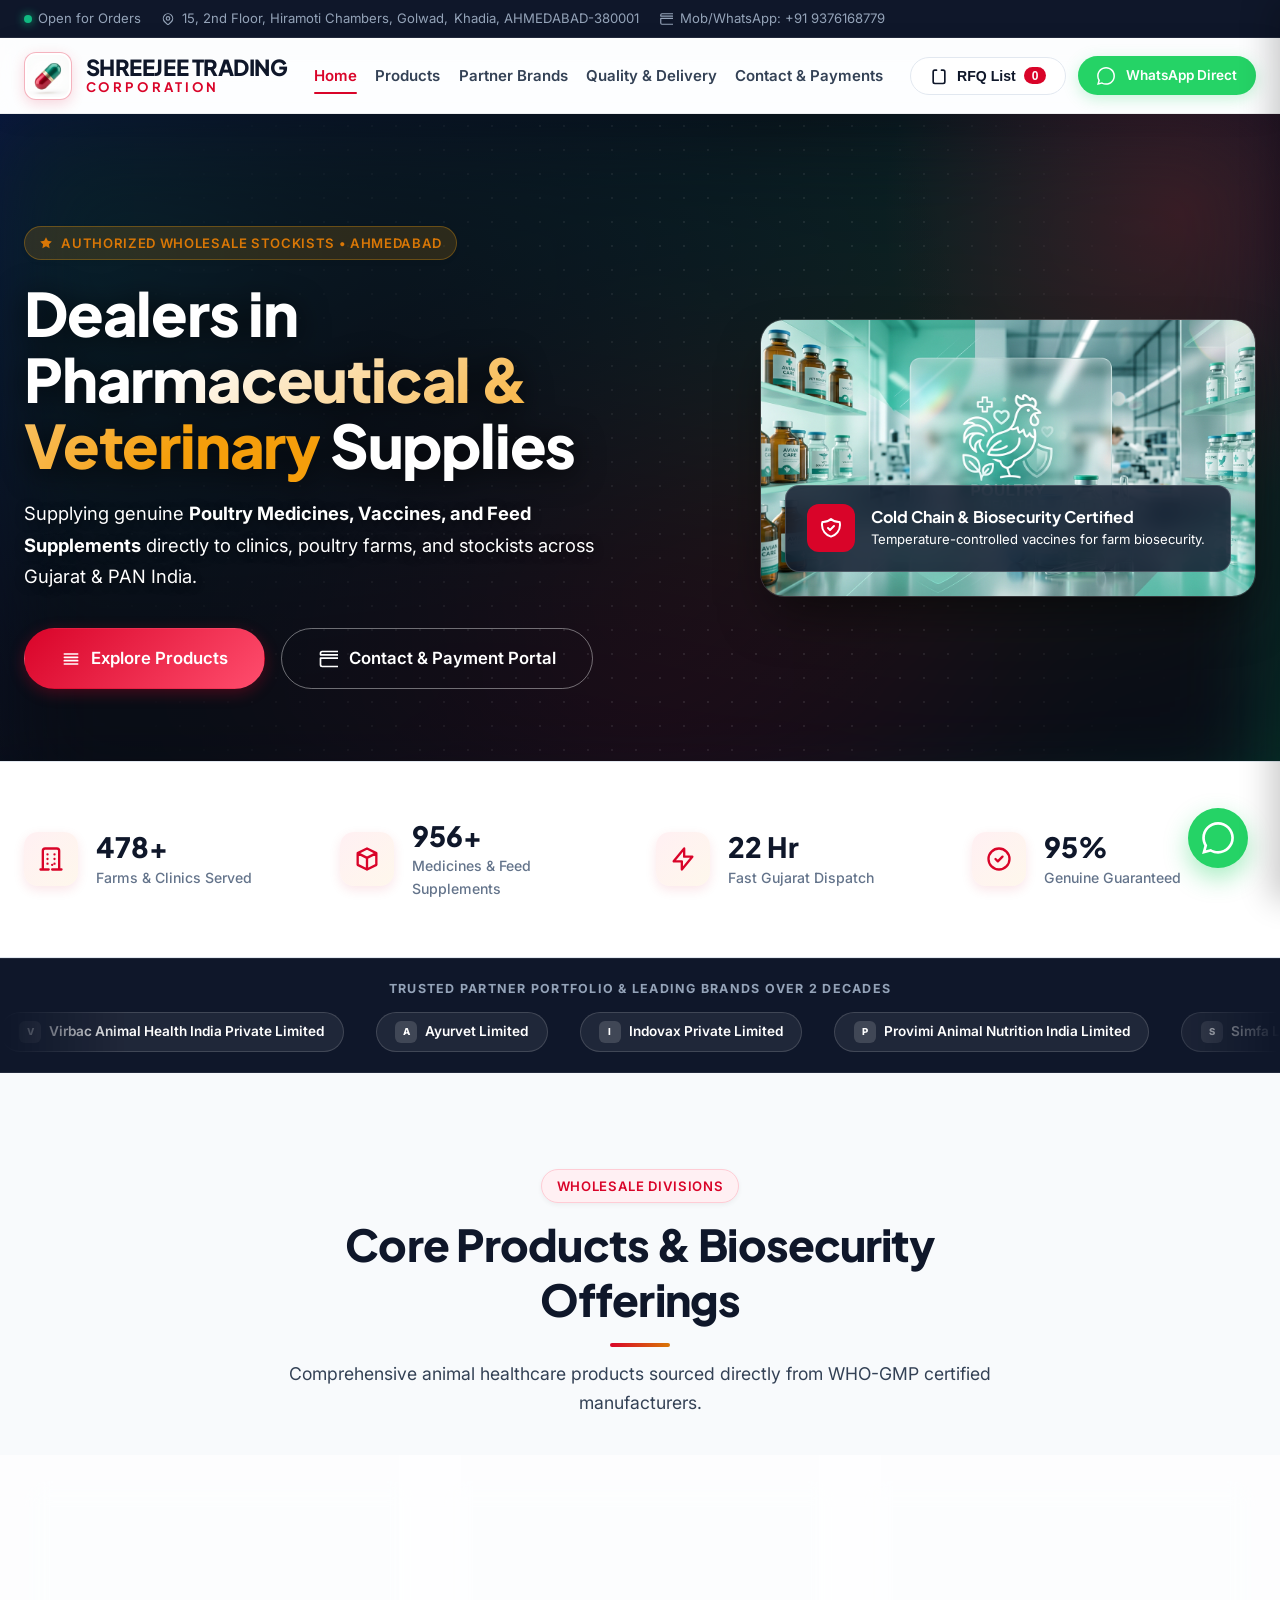
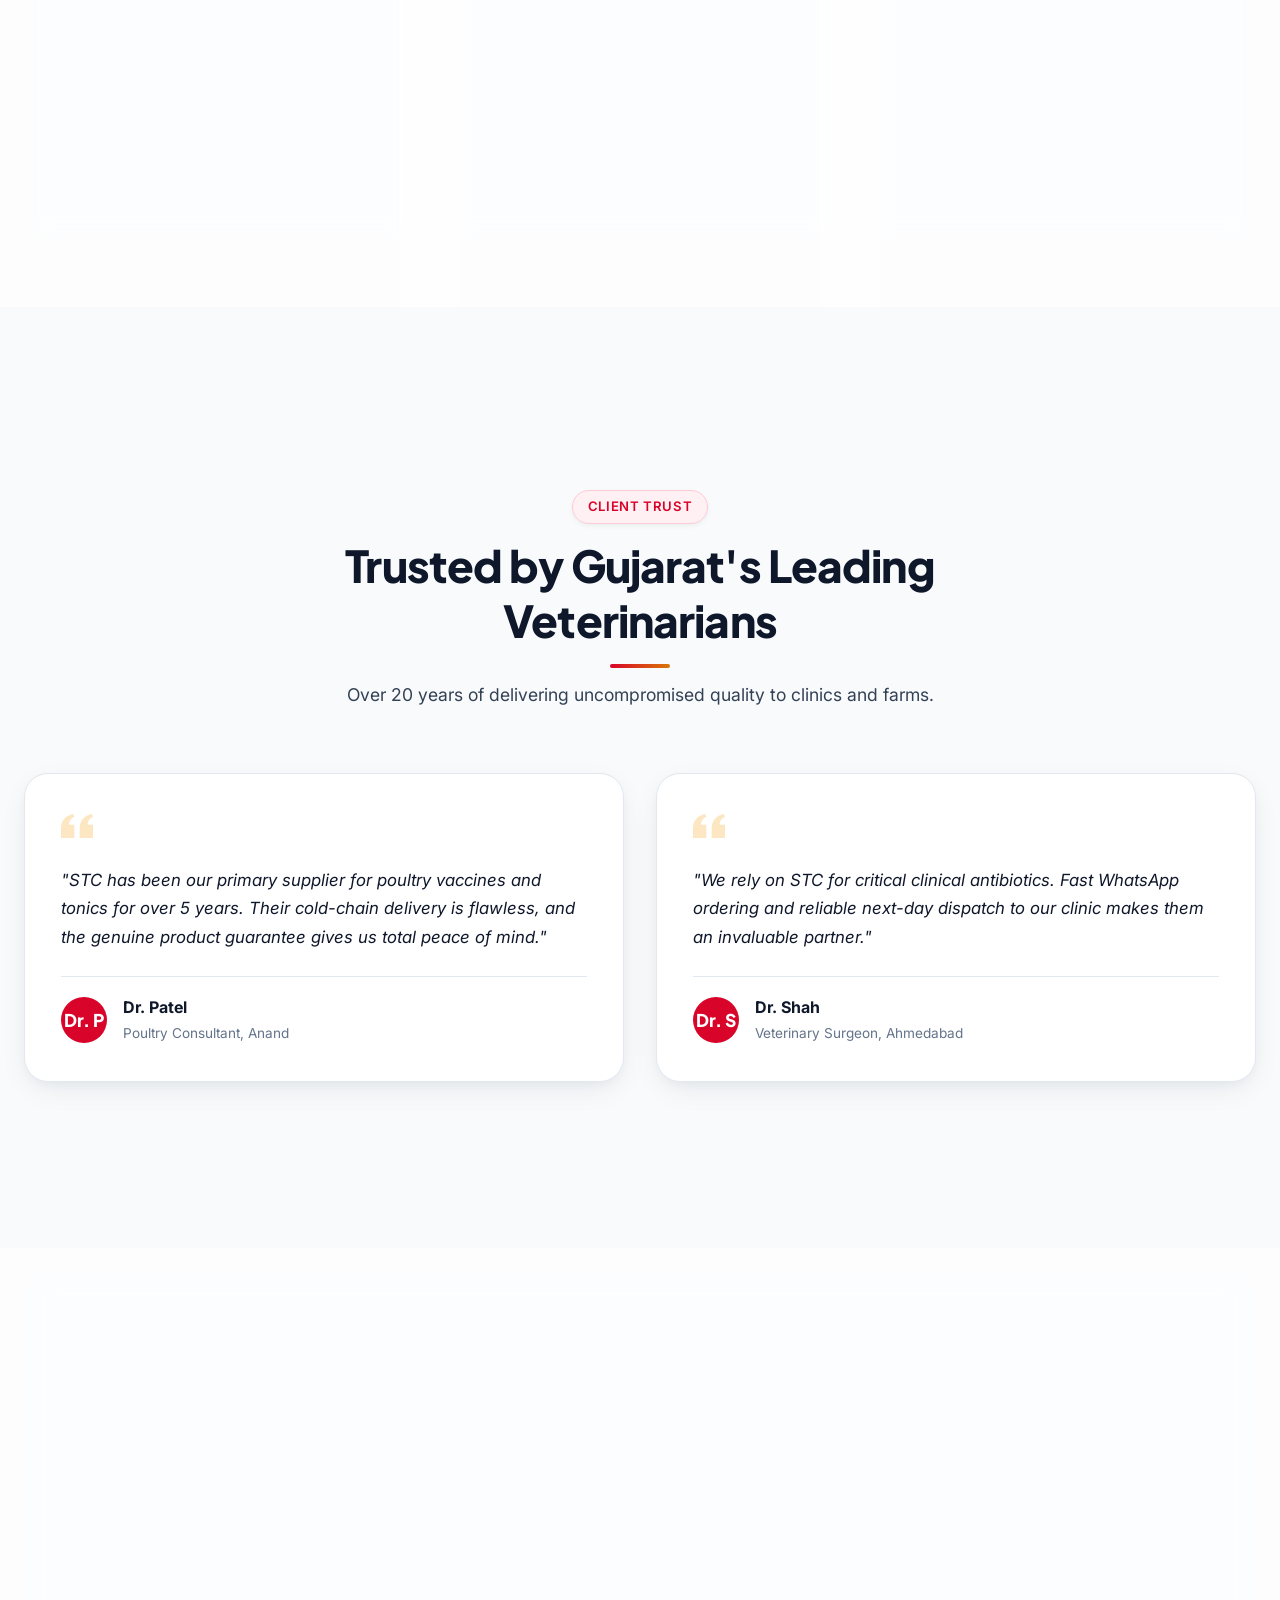
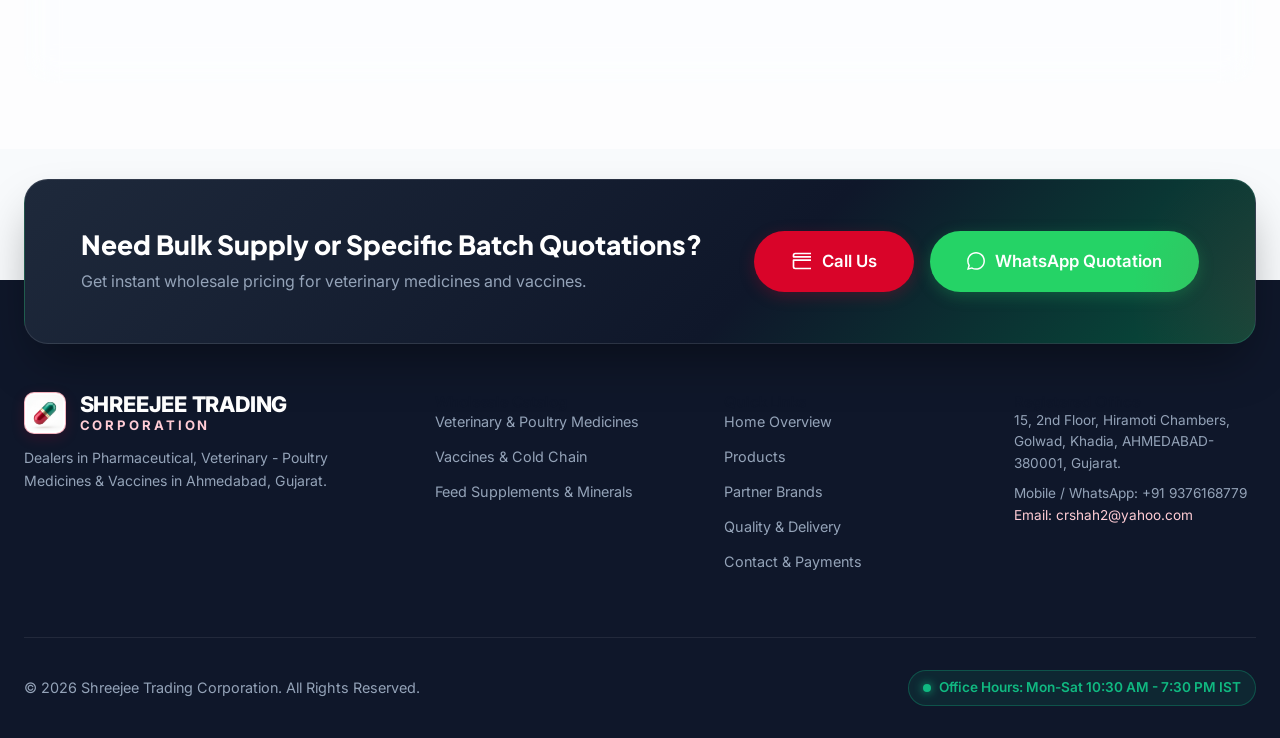
==== index.html @ 07a3b720 "Update catalog: remove legacy Ayurvet, add Zenex (Respzz, Ayucee), update Vetoquinol (Meriflox, Meri" ====
<!DOCTYPE html>
<html lang="en">
<head>
  <meta charset="UTF-8">
  <meta name="viewport" content="width=device-width, initial-scale=1.0">
  <title>Shreejee Trading Corporation | Veterinary & Poultry Medicine Wholesale Dealers Ahmedabad</title>
  <meta name="description" content="Shreejee Trading Corporation (STC). Authorized wholesale dealers in Veterinary Pharmaceuticals, Poultry Medicines & Vaccines in Khadia, Ahmedabad-380001. Mob: +91 9376168779.">
  <meta name="keywords" content="Shreejee Trading Corporation, STC Ahmedabad, Veterinary Poultry Medicines, Vaccines, Hiramoti Chambers Khadia Ahmedabad, crshah2@yahoo.com">
  
  <link rel="icon" type="image/jpeg" href="assets/stc_logo.jpg?v=20260808">
  <link rel="preconnect" href="https://fonts.googleapis.com">
  <link rel="preconnect" href="https://fonts.gstatic.com" crossorigin>
  <link href="https://fonts.googleapis.com/css2?family=Inter:wght@400;500;600;700;800&family=Plus+Jakarta+Sans:wght@400;500;600;700;800&display=swap" rel="stylesheet">
  <link rel="stylesheet" href="styles.css?v=20260906">
</head>
<body>

  <!-- Top Announcement Bar -->
  <div class="top-bar">
    <div class="container">
      <div class="top-bar-info">
        <span class="top-bar-item">
          <span class="status-dot-pulse"></span>
          Open for Orders
        </span>
        <span class="top-bar-item">
          <svg width="14" height="14" fill="none" stroke="currentColor" viewBox="0 0 24 24"><path stroke-linecap="round" stroke-linejoin="round" stroke-width="2" d="M17.657 16.657L13.414 20.9a1.998 1.998 0 01-2.827 0l-4.244-4.243a8 8 0 1111.314 0z"/><path stroke-linecap="round" stroke-linejoin="round" stroke-width="2" d="M15 11a3 3 0 11-6 0 3 3 0 016 0z"/></svg>
          <span class="top-bar-desktop-only">15, 2nd Floor, Hiramoti Chambers, Golwad, </span>Khadia, AHMEDABAD-380001
        </span>
        <span class="top-bar-item">
          <svg width="14" height="14" fill="none" stroke="currentColor" viewBox="0 0 24 24"><path stroke-linecap="round" stroke-linejoin="round" stroke-width="2" d="M3 5a2 2 0 012-2h32a2 2 0 012 2v2H3V5zm0 6h32v8a2 2 0 01-2 2H5a2 2 0 01-2-2v-8z"/></svg>
          Mob/WhatsApp: +91 9376168779
        </span>
      </div>
    </div>
  </div>

  <!-- Header & Navigation Bar -->
  <nav class="navbar">
    <div class="container">
      <a href="index.html" class="logo">
        <img src="assets/stc_logo.jpg?v=20260808" alt="Shreejee Trading Corporation Logo" class="stc-logo-img" width="48" height="48">
        <div class="logo-text">
          <span class="logo-title-top">SHREEJEE TRADING</span>
          <span class="logo-title-sub">Corporation</span>
        </div>
      </a>

            <button class="mobile-menu-btn" aria-label="Toggle navigation menu" onclick="document.querySelector('.nav-menu').classList.toggle('active')">
        <svg width="24" height="24" fill="none" stroke="currentColor" viewBox="0 0 24 24">
          <path stroke-linecap="round" stroke-linejoin="round" stroke-width="2" d="M4 6h16M4 12h16M4 18h16"/>
        </svg>
      </button>
      <ul class="nav-menu">
        <li><a href="index.html" class="nav-link active">Home</a></li>
        <li><a href="products.html" class="nav-link">Products</a></li>
        <li><a href="partners.html" class="nav-link">Partner Brands</a></li>
        <li><a href="quality.html" class="nav-link">Quality & Delivery</a></li>
        <li><a href="contact.html" class="nav-link">Contact & Payments</a></li>
      </ul>

      <div class="nav-actions">
        <!-- Quote Basket Trigger Button -->
        <button class="quote-trigger" onclick="toggleQuoteDrawer(true)" aria-label="Open Wholesale Quote List">
          <svg width="20" height="20" fill="none" stroke="currentColor" viewBox="0 0 24 24" aria-hidden="true">
            <path stroke-linecap="round" stroke-linejoin="round" stroke-width="2" d="M9 5H7a2 2 0 00-2 2v12a2 2 0 002 2h10a2 2 0 002-2V7a2 2 0 00-2-2h-2M9 5a2 2 0 022-2h2a2 2 0 012 2"/>
          </svg>
          RFQ List
          <span class="quote-badge" id="quoteBadgeCount">0</span>
        </button>

        <a href="https://wa.me/919376168779?text=Hello,%20I%20would%20like%20to%20inquire%20about%20veterinary/poultry%20medicines." target="_blank" class="btn btn-whatsapp btn-sm" style="white-space: nowrap; flex-shrink: 0;" aria-label="Message STC on WhatsApp">
          <svg width="18" height="18" fill="currentColor" viewBox="0 0 24 24" aria-hidden="true"><path d="M.057 24l1.687-6.163c-1.041-1.804-1.588-3.849-1.587-5.946.003-6.556 5.338-11.891 11.893-11.891 3.181.001 6.167 1.24 8.413 3.488 2.245 2.248 3.481 5.236 3.48 8.414-.003 6.557-5.338 11.892-11.893 11.892-1.99-.001-3.951-.5-5.688-1.448l-6.305 1.654zm6.597-3.807c1.676.995 3.276 1.591 5.392 1.592 5.448 0 9.886-4.434 9.889-9.885.002-5.462-4.415-9.89-9.881-9.892-5.452 0-9.887 4.434-9.889 9.884-.001 2.225.651 3.891 1.746 5.634l-.999 3.648 3.742-.981z"/></svg>
          <span class="nav-wa-full">WhatsApp Direct</span>
          <span class="nav-wa-short" style="display: none;">WhatsApp</span>
        </a>
      </div>
    </div>
  </nav>

  <!-- Hero Section -->
  <section class="hero" id="home">
    <div class="hero-mesh-bg"></div>
    <div class="hero-dot-grid"></div>
    <div class="hero-bg-glow"></div>
    <div class="container">
      <div class="hero-grid">
        <div class="hero-content">
          <div>
            <span class="badge badge-amber">
              <svg width="14" height="14" fill="currentColor" viewBox="0 0 24 24"><path d="M12 2l3.09 6.26L22 9.27l-5 4.87 1.18 6.88L12 17.77l-6.18 3.25L7 14.14 2 9.27l6.91-1.01L12 2z"/></svg>
              Authorized Wholesale Stockists • Ahmedabad
            </span>
          </div>
          <h1 class="hero-title">
            Dealers in <span class="text-gradient-gold">Pharmaceutical & Veterinary</span> Supplies
          </h1>
          <p class="hero-subtitle">
            Supplying genuine <strong>Poultry Medicines, Vaccines, and Feed Supplements</strong> directly to clinics, poultry farms, and stockists across Gujarat & PAN India.
          </p>

          <div class="hero-ctas">
            <a href="products.html" class="btn btn-accent btn-lg">
              <svg width="20" height="20" fill="none" stroke="currentColor" viewBox="0 0 24 24"><path stroke-linecap="round" stroke-linejoin="round" stroke-width="2" d="M4 6h16M4 10h16M4 14h16M4 18h16"/></svg>
              Explore Products
            </a>
            <a href="contact.html" class="btn btn-outline btn-lg" style="color: white; border-color: rgba(255,255,255,0.4);">
              <svg width="20" height="20" fill="none" stroke="currentColor" viewBox="0 0 24 24"><path stroke-linecap="round" stroke-linejoin="round" stroke-width="2" d="M3 5a2 2 0 012-2h32a2 2 0 012 2v2H3V5zm0 6h32v8a2 2 0 01-2 2H5a2 2 0 01-2-2v-8z"/></svg>
              Contact & Payment Portal
            </a>
          </div>
        </div>

        <div class="hero-image-card">
          <img src="assets/hero_banner.jpg" alt="Shreejee Trading Corporation STC Veterinary Supplies">
          <div class="hero-glass-overlay">
            <div class="overlay-icon">
              <svg width="24" height="24" fill="none" stroke="currentColor" viewBox="0 0 24 24"><path stroke-linecap="round" stroke-linejoin="round" stroke-width="2" d="M9 12l2 2 4-4m5.618-4.016A11.955 11.955 0 0112 2.944a11.955 11.955 0 01-8.618 3.04A12.02 12.02 0 003 9c0 5.591 3.824 10.29 9 11.622 5.176-1.332 9-6.03 9-11.622 0-1.042-.133-2.052-.382-3.016z"/></svg>
            </div>
            <div class="overlay-text">
              <h4>Cold Chain & Biosecurity Certified</h4>
              <p>Temperature-controlled vaccines for farm biosecurity.</p>
            </div>
          </div>
        </div>
      </div>
    </div>
  </section>

  <!-- Live Statistics Banner -->
  <div class="stats-banner">
    <div class="container">
      <div class="stats-card animate-reveal">
        <div class="stat-item">
          <div class="stat-icon">
            <svg width="28" height="28" fill="none" stroke="currentColor" viewBox="0 0 24 24"><path stroke-linecap="round" stroke-linejoin="round" stroke-width="2" d="M19 21V5a2 2 0 00-2-2H7a2 2 0 00-2 2v16m14 0h2m-2 0h-5m-9 0H3m2 0h5m3 0h1m-1-4h.01M9 16h.01M9 12h.01M9 8h.01M15 16h.01M15 12h.01M15 8h.01"/></svg>
          </div>
          <div class="stat-info">
            <h3 class="stat-number" data-target="500" data-suffix="+">500+</h3>
            <p>Farms & Clinics Served</p>
          </div>
        </div>

        <div class="stat-item">
          <div class="stat-icon">
            <svg width="28" height="28" fill="none" stroke="currentColor" viewBox="0 0 24 24"><path stroke-linecap="round" stroke-linejoin="round" stroke-width="2" d="M20 7l-8-4-8 4m16 0l-8 4m8-4v10l-8 4m0-10L4 7m8 4v10M4 7v10l8 4"/></svg>
          </div>
          <div class="stat-info">
            <h3 class="stat-number" data-target="1000" data-suffix="+">1,000+</h3>
            <p>Medicines & Feed Supplements</p>
          </div>
        </div>

        <div class="stat-item">
          <div class="stat-icon">
            <svg width="28" height="28" fill="none" stroke="currentColor" viewBox="0 0 24 24"><path stroke-linecap="round" stroke-linejoin="round" stroke-width="2" d="M13 10V3L4 14h7v7l9-11h-7z"/></svg>
          </div>
          <div class="stat-info">
            <h3 class="stat-number" data-target="24" data-suffix=" Hr">24 Hr</h3>
            <p>Fast Gujarat Dispatch</p>
          </div>
        </div>

        <div class="stat-item">
          <div class="stat-icon">
            <svg width="28" height="28" fill="none" stroke="currentColor" viewBox="0 0 24 24"><path stroke-linecap="round" stroke-linejoin="round" stroke-width="2" d="M9 12l2 2 4-4m6 2a9 9 0 11-18 0 9 9 0 0118 0z"/></svg>
          </div>
          <div class="stat-info">
            <h3 class="stat-number" data-target="100" data-suffix="%">100%</h3>
            <p>Genuine Guaranteed</p>
          </div>
        </div>
      </div>
    </div>
  </div>

  <!-- 21 Partner Brands Scrolling Marquee Bar -->
  <div class="brand-marquee-section">
    <div class="brand-marquee-title">Trusted Partner Portfolio & Leading Brands Over 2 Decades</div>
    <div class="marquee-container">
      <div class="marquee-track" id="marqueeTrack1"></div>
      <div class="marquee-track" id="marqueeTrack2"></div>
    </div>
  </div>

  <!-- Core Wholesale Offerings Overview -->
  <section class="section">
    <div class="container">
      <div class="section-header">
        <span class="badge badge-primary">Wholesale Divisions</span>
        <h2 class="section-title">Core Products & Biosecurity Offerings</h2>
        <p class="section-desc">Comprehensive animal healthcare products sourced directly from WHO-GMP certified manufacturers.</p>
      </div>

      <div class="badge-grid animate-reveal">
        <div class="category-card animate-reveal delay-1">
          <img src="assets/poultry_supplements.jpg" alt="Veterinary & Poultry Medicines" loading="lazy">
          <div class="category-card-content">
            <h3>Veterinary & Poultry Medicines</h3>
            <p>Broad-spectrum antibiotics, liver tonics, gut health solutions, and respiratory formulations for flock wellness.</p>
            <a href="products.html" style="color: var(--stc-red); font-weight: 700; font-size: 0.88rem; display: inline-block; margin-top: auto;">Explore Medicines &rarr;</a>
          </div>
        </div>

        <div class="category-card animate-reveal delay-3">
          <img src="assets/vet_vaccines.jpg" alt="Vaccines & Cold-Chain" loading="lazy">
          <div class="category-card-content">
            <h3>Vaccines & Cold-Chain</h3>
            <p>2°C-8°C cold-chain stored live vaccines dispatched in insulated shippers with lot batch tracking.</p>
            <a href="products.html" style="color: var(--stc-red); font-weight: 700; font-size: 0.88rem; display: inline-block; margin-top: auto;">Check Vaccines &rarr;</a>
          </div>
        </div>

        <div class="category-card animate-reveal delay-4">
          <img src="assets/category-brands.jpg" alt="Authorized Partner Brands" loading="lazy">
          <div class="category-card-content">
            <h3>Authorized Partner Brands</h3>
            <p>Privileged distribution agreements with 21 leading animal healthcare global powerhouses.</p>
            <a href="partners.html" style="color: var(--stc-red); font-weight: 700; font-size: 0.88rem; display: inline-block; margin-top: auto;">Browse 21 Brands &rarr;</a>
          </div>
        </div>
      </div>
    </div>
  </section>

  <!-- Veterinary Testimonials -->
  <section class="section">
    <div class="container">
      <div class="section-header">
        <span class="badge badge-primary">Client Trust</span>
        <h2 class="section-title">Trusted by Gujarat's Leading Veterinarians</h2>
        <p class="section-desc">Over 20 years of delivering uncompromised quality to clinics and farms.</p>
      </div>

      <div class="testimonial-grid animate-reveal">
        <div class="testimonial-card">
          <div class="testimonial-content">
            <svg class="quote-icon" width="32" height="32" fill="currentColor" viewBox="0 0 24 24"><path d="M14.017 21v-7.391c0-5.704 3.731-9.57 8.983-10.609l.995 2.151c-2.432.917-3.995 3.638-3.995 5.849h4v10h-9.983zm-14.017 0v-7.391c0-5.704 3.748-9.57 9-10.609l.996 2.151c-2.433.917-3.996 3.638-3.996 5.849h3.983v10h-9.983z"/></svg>
            <p>"STC has been our primary supplier for poultry vaccines and tonics for over 5 years. Their cold-chain delivery is flawless, and the genuine product guarantee gives us total peace of mind."</p>
          </div>
          <div class="testimonial-author">
            <div class="author-avatar">Dr. P</div>
            <div>
              <div class="author-name">Dr. Patel</div>
              <div class="author-role">Poultry Consultant, Anand</div>
            </div>
          </div>
        </div>

        <div class="testimonial-card">
          <div class="testimonial-content">
            <svg class="quote-icon" width="32" height="32" fill="currentColor" viewBox="0 0 24 24"><path d="M14.017 21v-7.391c0-5.704 3.731-9.57 8.983-10.609l.995 2.151c-2.432.917-3.995 3.638-3.995 5.849h4v10h-9.983zm-14.017 0v-7.391c0-5.704 3.748-9.57 9-10.609l.996 2.151c-2.433.917-3.996 3.638-3.996 5.849h3.983v10h-9.983z"/></svg>
            <p>"We rely on STC for critical clinical antibiotics. Fast WhatsApp ordering and reliable next-day dispatch to our clinic makes them an invaluable partner."</p>
          </div>
          <div class="testimonial-author">
            <div class="author-avatar">Dr. S</div>
            <div>
              <div class="author-name">Dr. Shah</div>
              <div class="author-role">Veterinary Surgeon, Ahmedabad</div>
            </div>
          </div>
        </div>
      </div>
    </div>
  </section>

  <!-- Instant Online B2B Payment Preview -->
  <section class="section bg-section-alt border-y">
    <div class="container">
      <div class="payment-card align-center text-center max-w-850 mx-auto">
        <span class="badge badge-amber mb-3">Instant B2B Payments</span>
        <h2 class="section-title mb-2">Online Payments & Bank Transfer</h2>
        <p class="text-body mb-4">Fast, seamless B2B payment settlement via all major UPI apps and direct Bank NEFT/RTGS.</p>

        <div class="flex-center gap-1 flex-wrap mb-4">
          <span class="upi-app-badge upi-badge-phonepe">PhonePe</span>
          <span class="upi-app-badge upi-badge-gpay">Google Pay</span>
          <span class="upi-app-badge upi-badge-bhim">BHIM UPI</span>
        </div>

        <a href="contact.html#payment" class="btn btn-accent btn-lg">
          <svg width="20" height="20" fill="none" stroke="currentColor" viewBox="0 0 24 24"><path stroke-linecap="round" stroke-linejoin="round" stroke-width="2" d="M17 9V7a2 2 0 00-2-2H5a2 2 0 00-2 2v6a2 2 0 002 2h2m2 4h10a2 2 0 002-2v-6a2 2 0 00-2-2H9a2 2 0 00-2 2v6a2 2 0 002 2zm7-5a2 2 0 11-4 0 2 2 0 014 0z"/></svg>
          View Payment Options & QR Code
        </a>
      </div>
    </div>
  </section>

  <!-- Pre-Footer CTA -->
  <div class="prefooter-cta">
    <div class="container">
      <div class="prefooter-cta-inner">
        <div class="prefooter-cta-text">
          <h3>Need Bulk Supply or Specific Batch Quotations?</h3>
          <p>Get instant wholesale pricing for veterinary medicines and vaccines.</p>
        </div>
        <div class="prefooter-cta-actions">
          <a href="tel:+919376168779" class="btn btn-primary btn-lg white-space-nowrap">
            <svg width="20" height="20" fill="none" stroke="currentColor" viewBox="0 0 24 24"><path stroke-linecap="round" stroke-linejoin="round" stroke-width="2" d="M3 5a2 2 0 012-2h32a2 2 0 012 2v2H3V5zm0 6h32v8a2 2 0 01-2 2H5a2 2 0 01-2-2v-8z"/></svg>
            Call Us
          </a>
          <a href="https://wa.me/919376168779?text=Hello,%20I%20need%20a%20bulk%20quotation%20for%20veterinary%20medicines%20and%20vaccines." target="_blank" class="btn btn-whatsapp btn-lg white-space-nowrap">
            <svg width="18" height="18" fill="currentColor" viewBox="0 0 24 24"><path d="M.057 24l1.687-6.163c-1.041-1.804-1.588-3.849-1.587-5.946.003-6.556 5.338-11.891 11.893-11.891 3.181.001 6.167 1.24 8.413 3.488 2.245 2.248 3.481 5.236 3.48 8.414-.003 6.557-5.338 11.892-11.893 11.892-1.99-.001-3.951-.5-5.688-1.448l-6.305 1.654zm6.597-3.807c1.676.995 3.276 1.591 5.392 1.592 5.448 0 9.886-4.434 9.889-9.885.002-5.462-4.415-9.89-9.881-9.892-5.452 0-9.887 4.434-9.889 9.884-.001 2.225.651 3.891 1.746 5.634l-.999 3.648 3.742-.981z"/></svg>
            WhatsApp Quotation
          </a>
        </div>
      </div>
    </div>
  </div>

  <!-- Footer -->
  <footer class="footer" style="padding-top: 7rem;">
    <div class="container">
      <div class="footer-grid">
        <div>
          <div class="footer-logo-wrap">
            <img src="assets/stc_logo.jpg?v=20260808" alt="STC Company Logo" class="stc-logo-img stc-logo-img--footer" width="42" height="42">
            <div>
              <div style="color: #FFFFFF; font-size: 1.35rem; font-weight: 800; letter-spacing: -0.01em; text-transform: uppercase; line-height: 1.05;">SHREEJEE TRADING</div>
              <div style="color: #ffccd5; font-size: 0.82rem; font-weight: 700; letter-spacing: 0.22em; text-transform: uppercase; line-height: 1.1; margin-top: 0.15rem;">Corporation</div>
            </div>
          </div>
          <p style="color: var(--slate-400); font-size: 0.88rem; line-height: 1.6;">
            Dealers in Pharmaceutical, Veterinary - Poultry Medicines & Vaccines in Ahmedabad, Gujarat.
          </p>
        </div>

        <div>
          <h4>Wholesale Catalog</h4>
          <ul class="footer-links">

            <li><a href="products.html">Veterinary & Poultry Medicines</a></li>
            <li><a href="products.html">Vaccines & Cold Chain</a></li>
            <li><a href="products.html">Feed Supplements & Minerals</a></li>
          </ul>
        </div>

        <div>
          <h4>Quick Links</h4>
          <ul class="footer-links">
            <li><a href="index.html">Home Overview</a></li>
            <li><a href="products.html">Products</a></li>
            <li><a href="partners.html">Partner Brands</a></li>
            <li><a href="quality.html">Quality & Delivery</a></li>
            <li><a href="contact.html">Contact & Payments</a></li>
          </ul>
        </div>

        <div>
          <h4>Registered Office</h4>
          <p style="font-size: 0.85rem; color: var(--slate-400); margin-bottom: 0.5rem;">
            15, 2nd Floor, Hiramoti Chambers, Golwad, Khadia, AHMEDABAD-380001, Gujarat.
          </p>
          <p style="font-size: 0.85rem; color: var(--slate-300);">Mobile / WhatsApp: +91 9376168779</p>
          <p style="font-size: 0.85rem; color: var(--stc-red-light);">Email: crshah2@yahoo.com</p>
        </div>
      </div>

      <div class="footer-bottom">
        <p>&copy; 2026 Shreejee Trading Corporation. All Rights Reserved.</p>
        <span class="footer-status-badge">
          <span class="status-dot-pulse"></span>
          Office Hours: Mon-Sat 10:30 AM - 7:30 PM IST
        </span>
        
      </div>
    </div>
  </footer>

  <!-- Back to Top Button -->
  <button class="back-to-top" id="backToTop" onclick="window.scrollTo({top:0,behavior:'smooth'})" title="Back to Top">
    <svg width="20" height="20" fill="none" stroke="currentColor" viewBox="0 0 24 24"><path stroke-linecap="round" stroke-linejoin="round" stroke-width="2" d="M5 15l7-7 7 7"/></svg>
  </button>

  <!-- Quote Side Drawer -->
  <div class="drawer-overlay" id="drawerOverlay" onclick="toggleQuoteDrawer(false)"></div>
  <div class="drawer" id="quoteDrawer">
    <div class="drawer-header">
      <h3>Inquiry Quote List</h3>
      <button style="background: none; border: none; font-size: 1.5rem; cursor: pointer; color: var(--text-muted);" onclick="toggleQuoteDrawer(false)">&times;</button>
    </div>
    <div class="drawer-body" id="drawerQuoteList">
      <!-- Added quote items rendered here -->
    </div>
    <div class="drawer-footer">
      <button class="btn btn-whatsapp btn-lg" style="width: 100%;" onclick="sendWhatsAppRFQ()">
        <svg width="20" height="20" fill="currentColor" viewBox="0 0 24 24"><path d="M.057 24l1.687-6.163c-1.041-1.804-1.588-3.849-1.587-5.946.003-6.556 5.338-11.891 11.893-11.891 3.181.001 6.167 1.24 8.413 3.488 2.245 2.248 3.481 5.236 3.48 8.414-.003 6.557-5.338 11.892-11.893 11.892-1.99-.001-3.951-.5-5.688-1.448l-6.305 1.654zm6.597-3.807c1.676.995 3.276 1.591 5.392 1.592 5.448 0 9.886-4.434 9.889-9.885.002-5.462-4.415-9.89-9.881-9.892-5.452 0-9.887 4.434-9.889 9.884-.001 2.225.651 3.891 1.746 5.634l-.999 3.648 3.742-.981z"/></svg>
        Send Quote List via WhatsApp
      </button>
    </div>
  </div>

  <!-- Floating WhatsApp Widget -->
  <a href="https://wa.me/919376168779?text=Hello,%20I%20want%20to%20inquire%20about%20veterinary/poultry%20medicines." target="_blank" class="floating-whatsapp floating-whatsapp-pulse" title="Direct WhatsApp Inquiry">
    <svg width="32" height="32" fill="currentColor" viewBox="0 0 24 24"><path d="M.057 24l1.687-6.163c-1.041-1.804-1.588-3.849-1.587-5.946.003-6.556 5.338-11.891 11.893-11.891 3.181.001 6.167 1.24 8.413 3.488 2.245 2.248 3.481 5.236 3.48 8.414-.003 6.557-5.338 11.892-11.893 11.892-1.99-.001-3.951-.5-5.688-1.448l-6.305 1.654zm6.597-3.807c1.676.995 3.276 1.591 5.392 1.592 5.448 0 9.886-4.434 9.889-9.885.002-5.462-4.415-9.89-9.881-9.892-5.452 0-9.887 4.434-9.889 9.884-.001 2.225.651 3.891 1.746 5.634l-.999 3.648 3.742-.981z"/></svg>
  </a>

  <!-- Technical Quick View Modal Container -->
  <div id="quickViewModalContainer"></div>

  <!-- JavaScript File -->
  <script src="app.js?v=20260906e"></script>
</body>
</html>
---- styles.css ----
/* ==========================================================================
   Shreejee Trading Corporation (STC) - Modern Styling System
   Incorporating Authentic Business Card Branding & Visual Theme
   Proprietor: Chetan Shah | Registered Office: Hiramoti Chambers, Ahmedabad
   Brand Colors: STC Crimson Red (#d90429), Deep Emerald (#064e3b), Dark Slate
   ========================================================================== */

:root {
  /* Brand Crimson Red & Accent Colors */
  --stc-red: #d90429;
  --stc-red-dark: #a0001c;
  --stc-red-light: #ffccd5;
  --stc-red-bg: #fff0f3;

  /* Premium Accent: Champagne Gold */
  --gold: #D97706;
  --gold-light: #FDE68A;
  --gold-bg: rgba(245, 158, 11, 0.08);
  --gold-glow: rgba(245, 158, 11, 0.25);

  /* Premium Accent: Clinical Teal */
  --teal: #0D9488;
  --teal-light: #5EEAD4;
  --teal-glow: rgba(6, 182, 212, 0.2);

  --primary-900: #0f172a;
  --primary-800: #1e293b;
  --primary-700: #064e3b;
  --primary-600: #047857;
  --primary-500: #10b981;

  /* Theme Background & Text Variables */
  --bg-page: #f8fafc;
  --bg-section-alt: #f1f5f9;
  --card-bg: #ffffff;
  --border-color: #e2e8f0;
  --text-heading: #0f172a;
  --text-body: #334155;
  --text-muted: #64748b;
  --input-bg: #ffffff;
  --input-border: #cbd5e1;

  --slate-900: #0f172a;
  --slate-800: #1e293b;
  --slate-700: #334155;
  --slate-600: #475569;
  --slate-500: #64748b;
  --slate-400: #94a3b8;
  --slate-200: #e2e8f0;
  --slate-100: #f1f5f9;
  --slate-50: #f8fafc;

  --bg-gradient: linear-gradient(135deg, #1e293b 0%, #0f172a 50%, #064e3b 100%);
  --card-shadow: 0 10px 30px -5px rgba(15, 23, 42, 0.08), 0 4px 12px -2px rgba(0, 0, 0, 0.04);
  --hover-shadow: 0 20px 40px -10px rgba(217, 4, 41, 0.18), 0 8px 20px -4px rgba(0, 0, 0, 0.08);
  --glass-bg: rgba(255, 255, 255, 0.75);
  --glass-border: rgba(255, 255, 255, 0.6);
  --glass-card-bg: rgba(255, 255, 255, 0.65);
  --glass-card-border: rgba(0, 0, 0, 0.06);
  --glass-card-shadow: 0 20px 40px -15px rgba(0, 0, 0, 0.12), inset 0 1px 0 0 rgba(255, 255, 255, 0.8);
  --glass-card-hover-shadow: 0 30px 60px -20px rgba(217, 4, 41, 0.18), inset 0 1px 0 0 rgba(255, 255, 255, 1);
  --spotlight-color: rgba(217, 4, 41, 0.08);

  --font-heading: 'Plus Jakarta Sans', sans-serif;
  --font-body: 'Inter', sans-serif;

  --radius-sm: 8px;
  --radius-md: 14px;
  --radius-lg: 24px;
  --radius-full: 9999px;

  --transition: all 0.3s cubic-bezier(0.4, 0, 0.2, 1);
  --spring: all 0.5s cubic-bezier(0.34, 1.56, 0.64, 1);
}

/* Reset & Base Styles */
*, *::before, *::after {
  box-sizing: border-box;
  margin: 0;
  padding: 0;
}

html {
  scroll-behavior: smooth;
  font-size: 16px;
}

body {
  font-family: var(--font-body);
  background-color: var(--bg-page);
  color: var(--text-body);
  line-height: 1.6;
  overflow-x: hidden;
  transition: background-color 0.3s ease, color 0.3s ease;
}

/* Container */
.container {
  width: 100%;
  max-width: 1280px;
  margin: 0 auto;
  padding: 0 1.5rem;
}

/* Typography */
h1, h2, h3, h4, h5, h6 {
  font-family: var(--font-heading);
  color: var(--text-heading);
  line-height: 1.25;
  font-weight: 700;
}

a {
  color: inherit;
  text-decoration: none;
}

/* Utilities */
.text-gradient {
  background: linear-gradient(135deg, #d90429 0%, #ff4d6d 100%);
  -webkit-background-clip: text;
  -webkit-text-fill-color: transparent;
}

/* Layout Utilities */
.text-center { text-align: center; }
.mx-auto { margin-left: auto; margin-right: auto; }
.mb-1 { margin-bottom: 0.25rem; }
.mb-2 { margin-bottom: 0.5rem; }
.mb-3 { margin-bottom: 1rem; }
.mb-4 { margin-bottom: 1.5rem; }
.mb-5 { margin-bottom: 2rem; }
.mt-1 { margin-top: 0.25rem; }
.mt-2 { margin-top: 0.5rem; }
.mt-3 { margin-top: 1rem; }
.mt-4 { margin-top: 1.5rem; }
.mt-5 { margin-top: 2rem; }
.py-4 { padding-top: 1.5rem; padding-bottom: 1.5rem; }
.py-5 { padding-top: 2rem; padding-bottom: 2rem; }
.flex-shrink-0 { flex-shrink: 0; }
.white-space-nowrap { white-space: nowrap; }
.d-block { display: block; }
.d-none { display: none; }
.w-100 { width: 100%; }
.max-w-800 { max-width: 800px; }
.max-w-600 { max-width: 600px; }
.hero-compact { padding: 4rem 0 5rem; }

.badge {
  display: inline-flex;
  align-items: center;
  gap: 0.5rem;
  padding: 0.35rem 0.9rem;
  border-radius: var(--radius-full);
  font-size: 0.82rem;
  font-weight: 600;
  text-transform: uppercase;
  letter-spacing: 0.05em;
  box-shadow: 0 2px 5px rgba(0, 0, 0, 0.05);
}

.badge-primary {
  background: var(--stc-red-bg);
  color: var(--stc-red);
  border: 1px solid var(--stc-red-light);
}

.badge-amber {
  background: rgba(245, 158, 11, 0.15);
  color: #d97706;
  border: 1px solid rgba(245, 158, 11, 0.3);
}

/* Buttons */
.btn {
  display: inline-flex;
  align-items: center;
  justify-content: center;
  gap: 0.65rem;
  padding: 0.75rem 1.6rem;
  border-radius: var(--radius-full);
  font-family: var(--font-body);
  font-size: 0.95rem;
  font-weight: 600;
  cursor: pointer;
  transition: var(--spring);
  border: 1px solid transparent;
  white-space: nowrap;
}

.btn-sm {
  padding: 0.5rem 1.15rem;
  font-size: 0.85rem;
}

.btn-lg {
  padding: 1rem 2.25rem;
  font-size: 1.05rem;
}

.btn-primary {
  background: var(--stc-red);
  color: #ffffff;
  box-shadow: 0 4px 15px rgba(217, 4, 41, 0.25);
}

.btn-primary:hover {
  background: var(--stc-red-dark);
  transform: translateY(-3px);
  box-shadow: 0 8px 25px rgba(217, 4, 41, 0.35), 0 0 40px rgba(217, 4, 41, 0.15);
}

.btn-accent {
  background: linear-gradient(135deg, #d90429 0%, #ff4d6d 100%);
  color: #ffffff;
  box-shadow: 0 4px 15px rgba(217, 4, 41, 0.3);
}

.btn-accent:hover {
  transform: translateY(-3px);
  box-shadow: 0 8px 25px rgba(217, 4, 41, 0.45), 0 0 50px rgba(217, 4, 41, 0.15);
}

.btn-outline {
  background: transparent;
  color: var(--text-heading);
  border-color: var(--border-color);
}

.btn-outline:hover {
  background: var(--card-bg);
  border-color: var(--stc-red);
  color: var(--stc-red);
  transform: translateY(-2px);
}

.btn-whatsapp {
  background-color: #25D366;
  color: #ffffff;
  box-shadow: 0 4px 15px rgba(37, 211, 102, 0.25);
}

.btn-whatsapp:hover {
  background-color: #1ebd5b;
  transform: translateY(-3px);
  box-shadow: 0 8px 25px rgba(37, 211, 102, 0.4), 0 0 40px rgba(37, 211, 102, 0.15);
}

/* Top Announcement Bar */
.top-bar {
  background: var(--slate-900);
  color: var(--slate-400);
  font-size: 0.82rem;
  padding: 0.5rem 0;
  border-bottom: 1px solid rgba(255, 255, 255, 0.08);
}

.top-bar .container {
  display: flex;
  justify-content: space-between;
  align-items: center;
  flex-wrap: wrap;
  gap: 0.5rem;
}

.top-bar-info {
  display: flex;
  align-items: center;
  gap: 1.25rem;
  flex-wrap: wrap;
}

.top-bar-item {
  display: inline-flex;
  align-items: center;
  gap: 0.4rem;
}

.top-bar-item strong {
  color: #ffffff;
  font-weight: 600;
}

/* Navigation Bar */
.navbar {
  position: sticky;
  top: 0;
  z-index: 100;
  background: var(--glass-bg);
  backdrop-filter: blur(20px) saturate(180%);
  -webkit-backdrop-filter: blur(20px) saturate(180%);
  border-bottom: 1px solid var(--glass-card-border);
  padding: 0.85rem 0;
  box-shadow: 0 4px 30px rgba(0, 0, 0, 0.04);
  transition: var(--transition);
}

.navbar.scrolled {
  padding: 0.6rem 0;
  box-shadow: var(--card-shadow);
}

.navbar .container {
  display: flex;
  align-items: center;
  justify-content: space-between;
  gap: 1rem;
}

.logo {
  display: flex;
  align-items: center;
  gap: 0.85rem;
  flex-shrink: 0;
  text-decoration: none;
}

.stc-logo-badge {
  min-width: 58px !important;
  width: auto;
  height: 44px;
  padding: 0 0.85rem;
  background: var(--stc-red);
  border-radius: 10px;
  display: flex;
  align-items: center;
  justify-content: center;
  color: #ffffff;
  font-family: var(--font-heading);
  font-weight: 800;
  font-size: 1.15rem;
  box-shadow: 0 4px 12px rgba(217, 4, 41, 0.35);
  position: relative;
  overflow: hidden;
  flex-shrink: 0 !important;
  white-space: nowrap;
  letter-spacing: 0.04em;
}

.stc-stripes {
  position: absolute;
  top: -10px;
  right: -10px;
  width: 30px;
  height: 60px;
  background: rgba(255, 255, 255, 0.18);
  transform: rotate(35deg);
  pointer-events: none;
}

.stc-logo-text {
  position: relative;
  z-index: 2;
  letter-spacing: 0.05em;
  white-space: nowrap;
}

/* ===== COMPANY LOGO IMAGE EMBLEM ===== */
.stc-logo-img {
  width: 48px !important;
  height: 48px !important;
  max-width: 48px !important;
  max-height: 48px !important;
  border-radius: 12px;
  object-fit: contain;
  background: #ffffff;
  padding: 2px;
  box-shadow: 0 4px 14px rgba(217, 4, 41, 0.16);
  border: 1.5px solid rgba(217, 4, 41, 0.3);
  transition: transform 0.3s cubic-bezier(0.16, 1, 0.3, 1), box-shadow 0.3s ease, border-color 0.3s ease;
  flex-shrink: 0 !important;
  display: block;
}

.stc-logo-img--footer {
  width: 42px !important;
  height: 42px !important;
  max-width: 42px !important;
  max-height: 42px !important;
  border-radius: 10px;
}

.logo:hover .stc-logo-img {
  transform: scale(1.08) rotate(-4deg);
  box-shadow: 0 8px 24px rgba(217, 4, 41, 0.28);
  border-color: var(--stc-red);
}

.footer-logo-wrap {
  display: flex;
  align-items: center;
  gap: 0.85rem;
  margin-bottom: 0.85rem;
}

.footer-logo-wrap .stc-logo-img {
  width: 42px !important;
  height: 42px !important;
  max-width: 42px !important;
  max-height: 42px !important;
  border-radius: 10px;
}

.logo-text {
  flex-shrink: 0;
  white-space: nowrap;
  display: flex;
  flex-direction: column;
  justify-content: center;
}

.logo-title-top {
  font-size: 1.38rem;
  font-weight: 800;
  color: var(--text-heading);
  letter-spacing: -0.02em;
  margin-bottom: 0.05rem;
  text-transform: uppercase;
  line-height: 1.05;
  font-family: var(--font-heading);
}

.logo-title-sub {
  font-size: 0.82rem;
  font-weight: 700;
  color: var(--stc-red);
  letter-spacing: 0.22em;
  text-transform: uppercase;
  margin: 0;
  line-height: 1.1;
  font-family: var(--font-heading);
}

.logo-text h2 {
  font-size: 1.15rem;
  font-weight: 800;
  color: var(--text-heading);
  letter-spacing: 0.02em;
  margin-bottom: 0.1rem;
  white-space: nowrap;
}

.logo-text p {
  font-size: 0.72rem;
  color: var(--text-muted);
  font-weight: 600;
  text-transform: uppercase;
  letter-spacing: 0.08em;
  white-space: nowrap;
}

.nav-menu {
  display: flex;
  align-items: center;
  gap: 1.15rem;
  list-style: none;
  flex-wrap: nowrap;
}

.nav-link {
  font-size: 0.94rem;
  font-weight: 600;
  color: var(--text-body);
  transition: var(--transition);
  position: relative;
  padding: 0.4rem 0;
  white-space: nowrap;
  display: inline-block;
}

.nav-link:hover,
.nav-link.active {
  color: var(--stc-red);
}

.nav-link.active::after {
  content: '';
  position: absolute;
  bottom: 0;
  left: 0;
  width: 100%;
  height: 2px;
  background: var(--stc-red);
  border-radius: 2px;
}

.nav-actions {
  display: flex;
  align-items: center;
  gap: 0.75rem;
}

.quote-trigger {
  position: relative;
  background: var(--card-bg);
  border: 1px solid var(--border-color);
  color: var(--text-heading);
  padding: 0.5rem 1.15rem;
  border-radius: var(--radius-full);
  font-weight: 600;
  font-size: 0.88rem;
  display: inline-flex;
  align-items: center;
  gap: 0.5rem;
  cursor: pointer;
  transition: var(--transition);
}

.quote-trigger:hover {
  border-color: var(--stc-red);
  color: var(--stc-red);
}

.quote-badge {
  background: var(--stc-red);
  color: white;
  font-size: 0.75rem;
  font-weight: 700;
  padding: 0.1rem 0.5rem;
  border-radius: var(--radius-full);
}

/* Hero Section */
.hero {
  position: relative;
  background: linear-gradient(135deg, #0B1849 0%, #090D16 40%, #0f172a 70%, #064e3b 100%);
  padding: 7rem 0 8rem;
  overflow: hidden;
  color: #ffffff;
}

.hero-bg-glow {
  position: absolute;
  top: -200px;
  right: -200px;
  width: 600px;
  height: 600px;
  background: radial-gradient(circle, rgba(217, 4, 41, 0.22) 0%, rgba(15, 23, 42, 0) 70%);
  border-radius: 50%;
  pointer-events: none;
  z-index: 1;
}

.hero::before {
  content: '';
  position: absolute;
  inset: 0;
  z-index: 2;
  background: radial-gradient(circle at 30% 40%, rgba(9, 13, 22, 0.8) 0%, transparent 60%);
  pointer-events: none;
}

.hero-grid {
  display: grid;
  grid-template-columns: 1.15fr 0.85fr;
  align-items: center;
  gap: 4rem;
  position: relative;
  z-index: 3;
}

.hero-title {
  font-size: clamp(2.5rem, 4vw + 1rem, 3.75rem);
  color: #ffffff;
  font-weight: 800;
  line-height: 1.1;
  margin: 1.25rem 0;
  letter-spacing: -0.02em;
  filter: drop-shadow(0 4px 15px rgba(0, 0, 0, 0.8));
}

.hero-subtitle {
  font-size: 1.15rem;
  color: var(--slate-300);
  line-height: 1.7;
  margin-bottom: 2.25rem;
  max-width: 580px;
  text-shadow: 0 2px 10px rgba(0, 0, 0, 0.5);
}

.hero-ctas {
  display: flex;
  align-items: center;
  gap: 1rem;
  flex-wrap: wrap;
}

.hero-image-card {
  position: relative;
  border-radius: var(--radius-lg);
  overflow: hidden;
  box-shadow: 0 25px 50px -12px rgba(0, 0, 0, 0.5);
  border: 1px solid rgba(255, 255, 255, 0.15);
}

.hero-image-card img {
  width: 100%;
  height: auto;
  display: block;
  transform: scale(1.02);
  transition: transform 0.6s ease;
}

.hero-image-card:hover img {
  transform: scale(1.06);
}

.hero-glass-overlay {
  position: absolute;
  bottom: 1.5rem;
  left: 1.5rem;
  right: 1.5rem;
  background: rgba(15, 23, 42, 0.82);
  backdrop-filter: blur(12px);
  -webkit-backdrop-filter: blur(12px);
  border: 1px solid rgba(255, 255, 255, 0.18);
  border-radius: var(--radius-md);
  padding: 1.15rem 1.35rem;
  display: flex;
  align-items: center;
  gap: 1rem;
}

.overlay-icon {
  width: 48px;
  height: 48px;
  background: var(--stc-red);
  border-radius: 12px;
  display: flex;
  align-items: center;
  justify-content: center;
  color: white;
  flex-shrink: 0;
}

.overlay-text h4 {
  color: white;
  font-size: 1rem;
  margin-bottom: 0.15rem;
}

.overlay-text p {
  color: var(--slate-300);
  font-size: 0.82rem;
}

/* Authentic Business Card Replica Banner */
.stats-banner {
  background: var(--card-bg);
  border-top: 1px solid var(--border-color);
  border-bottom: 1px solid var(--border-color);
  padding: 3.5rem 0;
  position: relative;
  z-index: 10;
  margin-top: -3.5rem;
}

.card-replica-banner {
  background: linear-gradient(135deg, var(--card-bg) 0%, var(--bg-section-alt) 100%);
  border: 2px solid var(--border-color);
  border-left: 6px solid var(--stc-red);
  border-radius: var(--radius-lg);
  padding: 1.75rem 2.25rem;
  margin-bottom: 2.75rem;
  display: flex;
  justify-content: space-between;
  align-items: center;
  flex-wrap: wrap;
  gap: 1.5rem;
  box-shadow: var(--card-shadow);
}

.card-replica-left {
  display: flex;
  align-items: center;
  gap: 1.25rem;
}

.card-replica-details h3 {
  font-size: 1.35rem;
  color: var(--text-heading);
  font-weight: 800;
  letter-spacing: 0.02em;
}

.card-replica-details p {
  font-size: 0.9rem;
  color: var(--text-body);
  font-weight: 500;
}

.card-replica-contact {
  display: flex;
  flex-direction: column;
  gap: 0.25rem;
  font-size: 0.88rem;
  color: var(--text-body);
  text-align: right;
}

.card-replica-contact strong {
  color: var(--text-heading);
  font-weight: 700;
}

.stats-card {
  display: grid;
  grid-template-columns: repeat(4, 1fr);
  gap: 2rem;
}

.stat-item {
  display: flex;
  align-items: center;
  gap: 1.15rem;
}

.stat-icon {
  width: 54px;
  height: 54px;
  border-radius: 14px;
  background: linear-gradient(135deg, var(--stc-red-bg) 0%, rgba(245, 158, 11, 0.08) 100%);
  color: var(--stc-red);
  display: flex;
  align-items: center;
  justify-content: center;
  flex-shrink: 0;
  box-shadow: 0 4px 12px rgba(217, 4, 41, 0.1);
}

.stat-info h3 {
  font-size: 1.75rem;
  font-weight: 800;
  color: var(--text-heading);
  margin-bottom: 0.15rem;
}

.stat-info p {
  font-size: 0.88rem;
  color: var(--text-muted);
  font-weight: 500;
}

/* Section Common */
.section {
  padding: 6rem 0;
}

.section-header {
  text-align: center;
  max-width: 720px;
  margin: 0 auto 4rem;
}

.section-title {
  font-size: clamp(1.75rem, 3vw + 0.5rem, 2.75rem);
  font-weight: 800;
  margin: 0.85rem 0;
  letter-spacing: -0.02em;
}

.section-desc {
  font-size: 1.1rem;
  color: var(--text-body);
}

/* Regulatory & Quality Compliance Showcase */
.compliance-section {
  background: var(--bg-section-alt);
  border-top: 1px solid var(--border-color);
  border-bottom: 1px solid var(--border-color);
}

.badge-grid {
  display: grid;
  grid-template-columns: repeat(auto-fit, minmax(260px, 1fr));
  gap: 1.75rem;
  margin-bottom: 3.5rem;
}

.badge-card {
  background: var(--glass-card-bg);
  backdrop-filter: blur(12px) saturate(150%);
  -webkit-backdrop-filter: blur(12px) saturate(150%);
  border: 1px solid var(--glass-card-border);
  border-radius: var(--radius-lg);
  padding: 1.75rem;
  display: flex;
  align-items: flex-start;
  gap: 1.25rem;
  box-shadow: var(--glass-card-shadow);
  transition: var(--spring);
}

.badge-card:hover {
  transform: translateY(-6px);
  box-shadow: var(--glass-card-hover-shadow);
  border-color: rgba(217, 4, 41, 0.3);
}

.badge-card-icon {
  width: 52px;
  height: 52px;
  border-radius: 14px;
  background: var(--stc-red-bg);
  color: var(--stc-red);
  display: flex;
  align-items: center;
  justify-content: center;
  flex-shrink: 0;
}

.badge-card h4 {
  font-size: 1.1rem;
  margin-bottom: 0.35rem;
  color: var(--text-heading);
}

.badge-card p {
  font-size: 0.88rem;
  color: var(--text-muted);
}

.category-card {
  background: var(--glass-card-bg);
  backdrop-filter: blur(12px) saturate(150%);
  -webkit-backdrop-filter: blur(12px) saturate(150%);
  border: 1px solid var(--glass-card-border);
  border-radius: var(--radius-lg);
  overflow: hidden;
  box-shadow: var(--glass-card-shadow);
  transition: var(--spring);
  display: flex;
  flex-direction: column;
}

.category-card:hover {
  transform: translateY(-6px);
  box-shadow: var(--glass-card-hover-shadow);
  border-color: rgba(217, 4, 41, 0.3);
}

.category-card img {
  width: 100%;
  height: 180px;
  object-fit: cover;
  border-bottom: 1px solid var(--glass-card-border);
}

.category-card-content {
  padding: 1.5rem;
  flex: 1;
  display: flex;
  flex-direction: column;
}

.category-card-content h4 {
  font-size: 1.15rem;
  margin-bottom: 0.5rem;
  color: var(--text-heading);
}

.category-card-content p {
  font-size: 0.9rem;
  color: var(--text-muted);
  flex: 1;
  margin-bottom: 1rem;
}

/* Testimonials */
.testimonial-grid {
  display: grid;
  grid-template-columns: repeat(auto-fit, minmax(300px, 1fr));
  gap: 2rem;
  margin-top: 2rem;
}

.testimonial-card {
  background: var(--glass-card-bg);
  border: 1px solid var(--glass-card-border);
  border-radius: var(--radius-lg);
  padding: 2rem;
  box-shadow: var(--glass-card-shadow);
  display: flex;
  flex-direction: column;
  gap: 1.5rem;
}

.testimonial-content {
  position: relative;
}

.quote-icon {
  color: var(--gold-glow);
  margin-bottom: 1rem;
}

.testimonial-content p {
  font-size: 1.05rem;
  line-height: 1.7;
  color: var(--text-heading);
  font-style: italic;
}

.testimonial-author {
  display: flex;
  align-items: center;
  gap: 1rem;
  margin-top: auto;
  padding-top: 1.5rem;
  border-top: 1px solid var(--border-color);
}

.author-avatar {
  width: 48px;
  height: 48px;
  border-radius: 50%;
  background: linear-gradient(135deg, var(--stc-red) 0%, var(--gold) 100%);
  color: white;
  display: flex;
  align-items: center;
  justify-content: center;
  font-weight: 700;
  font-size: 1.2rem;
}

.author-name {
  font-weight: 700;
  color: var(--text-heading);
  margin-bottom: 0.15rem;
}

.author-role {
  font-size: 0.85rem;
  color: var(--text-muted);
}

/* Comparison Matrix Table */
.comparison-table-wrapper {
  background: var(--card-bg);
  border: 1px solid var(--border-color);
  border-radius: var(--radius-lg);
  overflow-x: auto;
  -webkit-overflow-scrolling: touch;
  box-shadow: var(--card-shadow);
}

.comparison-table {
  width: 100%;
  min-width: 650px;
  border-collapse: collapse;
  text-align: left;
}

.comparison-table th,
.comparison-table td {
  padding: 1.15rem 1.5rem;
  border-bottom: 1px solid var(--border-color);
  font-size: 0.92rem;
}

.comparison-table th {
  background: var(--bg-section-alt);
  font-weight: 700;
  color: var(--text-heading);
  text-transform: uppercase;
  font-size: 0.82rem;
  letter-spacing: 0.05em;
}

.comparison-table tr:last-child td {
  border-bottom: none;
}

.comparison-table td strong {
  color: var(--text-heading);
}

.stc-highlight {
  color: var(--stc-red);
  font-weight: 700;
  background: var(--stc-red-bg);
  border-radius: 6px;
  padding: 0.25rem 0.65rem;
}

/* About Us Section */
.about-grid {
  display: grid;
  grid-template-columns: 1fr 1fr;
  align-items: center;
  gap: 4rem;
}

.about-images-wrapper {
  display: grid;
  grid-template-columns: 1fr 1fr;
  gap: 1.5rem;
}

.about-img-card {
  border-radius: var(--radius-lg);
  overflow: hidden;
  box-shadow: var(--card-shadow);
  border: 1px solid var(--border-color);
}

.about-img-card img {
  width: 100%;
  height: 100%;
  object-fit: cover;
  display: block;
  transition: transform 0.5s ease;
}

.about-img-card:hover img {
  transform: scale(1.06);
}

.about-features {
  display: flex;
  flex-direction: column;
  gap: 1.25rem;
  margin-top: 2rem;
}

.feature-box {
  display: flex;
  align-items: flex-start;
  gap: 1.15rem;
  background: var(--card-bg);
  border: 1px solid var(--border-color);
  padding: 1.25rem;
  border-radius: var(--radius-md);
  box-shadow: var(--card-shadow);
}

.feature-box-icon {
  width: 44px;
  height: 44px;
  background: var(--stc-red-bg);
  color: var(--stc-red);
  border-radius: 10px;
  display: flex;
  align-items: center;
  justify-content: center;
  flex-shrink: 0;
}

.feature-box h4 {
  font-size: 1.05rem;
  margin-bottom: 0.25rem;
}

.feature-box p {
  font-size: 0.88rem;
  color: var(--text-muted);
}

/* Product Catalog Section */
.catalog-section {
  background: var(--bg-page);
}

.sticky-catalog-toolbar {
  position: sticky;
  top: 72px; /* Height of main nav */
  z-index: 40;
  background: var(--glass-card-bg);
  backdrop-filter: blur(16px);
  -webkit-backdrop-filter: blur(16px);
  border: 1px solid var(--glass-card-border);
  border-radius: var(--radius-lg);
  padding: 1rem 1.5rem;
  margin-bottom: 2.5rem;
  display: flex;
  flex-wrap: wrap;
  gap: 1rem;
  align-items: center;
  justify-content: space-between;
  box-shadow: 0 10px 30px rgba(0,0,0,0.08);
}

/* Catalog Controls for Partners & Products */
.catalog-controls {
  display: flex;
  flex-direction: column;
  gap: 1.25rem;
  margin-bottom: 2rem;
}

.search-box {
  position: relative;
  width: 100%;
}

.toolbar-search {
  position: relative;
  flex: 1 1 300px;
}

.toolbar-search-input {
  width: 100%;
  padding: 0.85rem 1rem 0.85rem 3rem;
  border-radius: var(--radius-md);
  border: 1px solid var(--border-color);
  background: var(--input-bg);
  color: var(--text-heading);
  font-family: var(--font-body);
  font-size: 0.95rem;
  outline: none;
  transition: all 0.2s ease;
}

.toolbar-search-input:focus {
  border-color: var(--stc-red);
  box-shadow: 0 0 0 3px var(--stc-red-light);
}

.search-icon {
  position: absolute;
  left: 1rem;
  top: 50%;
  transform: translateY(-50%);
  color: var(--slate-400);
}

.toolbar-filters {
  display: flex;
  align-items: center;
  gap: 0.5rem;
  flex-wrap: wrap;
}

.toolbar-sort-select {
  padding: 0.6rem 2rem 0.6rem 1rem;
  border-radius: var(--radius-full);
  border: 1px solid var(--border-color);
  background: var(--card-bg);
  color: var(--text-heading);
  font-family: var(--font-body);
  font-size: 0.9rem;
  font-weight: 600;
  cursor: pointer;
  outline: none;
  flex-shrink: 0;
  appearance: none;
  background-image: url("data:image/svg+xml,%3Csvg xmlns='http://www.w3.org/2000/svg' fill='none' viewBox='0 0 24 24' stroke='%2364748b'%3E%3Cpath stroke-linecap='round' stroke-linejoin='round' stroke-width='2' d='M19 9l-7 7-7-7'%3E%3C/path%3E%3C/svg%3E");
  background-repeat: no-repeat;
  background-position: right 0.75rem center;
  background-size: 1rem;
}

.toolbar-sort-select:focus {
  border-color: var(--stc-red);
}

.filter-btn, .catalog-filter-btn, .partner-filter-btn {
  padding: 0.6rem 1.4rem;
  border-radius: var(--radius-full);
  background: var(--card-bg);
  border: 1px solid var(--border-color);
  color: var(--text-heading);
  font-family: var(--font-body);
  font-size: 0.9rem;
  font-weight: 600;
  cursor: pointer;
  transition: var(--transition);
  white-space: nowrap;
  flex-shrink: 0;
}

.filter-btn:hover, .catalog-filter-btn:hover, .partner-filter-btn:hover {
  border-color: var(--stc-red);
  color: var(--stc-red);
}

.filter-btn.active, .catalog-filter-btn.active, .partner-filter-btn.active {
  background: var(--stc-red);
  color: white;
  border-color: var(--stc-red);
  box-shadow: 0 4px 12px rgba(217, 4, 41, 0.25);
}

/* Products Grid */
.products-grid {
  display: grid;
  grid-template-columns: repeat(auto-fill, minmax(350px, 1fr));
  gap: 2rem;
}

.product-card {
  background: var(--glass-card-bg);
  backdrop-filter: blur(10px) saturate(150%);
  -webkit-backdrop-filter: blur(10px) saturate(150%);
  border: 1px solid var(--glass-card-border);
  border-radius: var(--radius-lg);
  overflow: hidden;
  display: flex;
  flex-direction: column;
  transition: var(--spring);
  box-shadow: var(--glass-card-shadow);
}

.product-card:hover {
  transform: translateY(-8px);
  box-shadow: var(--glass-card-hover-shadow);
  border-color: rgba(217, 4, 41, 0.3);
}

.product-header {
  padding: 1.5rem 1.75rem 1rem;
  border-bottom: 1px solid var(--border-color);
  background: var(--bg-section-alt);
}

.product-category-tag {
  font-size: 0.75rem;
  font-weight: 700;
  color: var(--stc-red);
  text-transform: uppercase;
  letter-spacing: 0.06em;
}

.product-title {
  font-size: 1.25rem;
  margin: 0.4rem 0 0.3rem;
  color: var(--text-heading);
}

.product-composition {
  font-size: 0.82rem;
  color: var(--text-muted);
  font-weight: 500;
}

.product-body {
  padding: 1.5rem 1.75rem;
  flex-grow: 1;
}

.product-desc-snippet {
  font-size: 0.88rem;
  color: var(--text-body);
  margin-bottom: 1rem;
  line-height: 1.6;
}

.product-species-tags {
  display: flex;
  flex-wrap: wrap;
  gap: 0.4rem;
  margin-bottom: 1.25rem;
}

.species-tag {
  background: var(--bg-section-alt);
  border: 1px solid var(--border-color);
  color: var(--text-body);
  font-size: 0.75rem;
  font-weight: 600;
  padding: 0.2rem 0.6rem;
  border-radius: 6px;
}

.product-image-wrapper {
  position: relative;
  width: 100%;
  height: 200px;
  overflow: hidden;
  background: var(--bg-section-alt);
  border-bottom: 1px solid var(--border-color);
}

.product-thumbnail {
  width: 100%;
  height: 100%;
  object-fit: cover;
  transition: transform 0.6s cubic-bezier(0.16, 1, 0.3, 1);
}

.product-card:hover .product-thumbnail {
  transform: scale(1.05);
}

.product-badge-overlay {
  position: absolute;
  top: 1rem;
  right: 1rem;
  background: var(--stc-red);
  color: #fff;
  font-size: 0.72rem;
  font-weight: 700;
  padding: 0.35rem 0.75rem;
  border-radius: 99px;
  text-transform: uppercase;
  letter-spacing: 0.05em;
  box-shadow: 0 4px 12px rgba(217, 4, 41, 0.3);
}

.product-meta-grid {
  display: grid;
  grid-template-columns: 1fr 1fr;
  gap: 1rem;
  background: rgba(255, 255, 255, 0.03);
  border: 1px solid var(--border-color);
  border-radius: var(--radius-md);
  padding: 1rem;
  margin-bottom: 1.25rem;
}

.meta-item {
  display: flex;
  flex-direction: column;
  gap: 0.25rem;
}

.meta-label {
  font-size: 0.72rem;
  color: var(--slate-400);
  text-transform: uppercase;
  letter-spacing: 0.05em;
  font-weight: 600;
}

.meta-value {
  font-size: 0.85rem;
  color: var(--text-heading);
  font-weight: 700;
  line-height: 1.4;
}

.product-footer {
  padding: 1.25rem 1.75rem;
  border-top: 1px solid var(--border-color);
  display: flex;
  justify-content: space-between;
  align-items: center;
  flex-wrap: wrap;
  gap: 0.75rem;
  background: var(--bg-section-alt);
}

/* Technical Quick View Modal */
.quick-view-overlay {
  position: fixed;
  top: 0;
  left: 0;
  right: 0;
  bottom: 0;
  background: rgba(15, 23, 42, 0.7);
  backdrop-filter: blur(8px);
  -webkit-backdrop-filter: blur(8px);
  z-index: 1000;
  opacity: 0;
  pointer-events: none;
  transition: opacity 0.3s ease;
}

.quick-view-overlay.active {
  opacity: 1;
  pointer-events: auto;
}

.quick-view-modal {
  position: fixed;
  top: 50%;
  left: 50%;
  transform: translate(-50%, -50%) scale(0.95);
  width: 90%;
  max-width: 780px;
  max-height: 88vh;
  background: var(--card-bg);
  border: 1px solid var(--border-color);
  border-radius: var(--radius-lg);
  box-shadow: 0 25px 50px -12px rgba(0, 0, 0, 0.5);
  z-index: 1001;
  opacity: 0;
  pointer-events: none;
  display: flex;
  flex-direction: column;
  overflow: hidden;
  transition: all 0.3s cubic-bezier(0.4, 0, 0.2, 1);
}

.quick-view-modal.active {
  opacity: 1;
  pointer-events: auto;
  transform: translate(-50%, -50%) scale(1);
}

.quick-view-header {
  padding: 1.75rem 2rem;
  border-bottom: 1px solid var(--border-color);
  background: var(--bg-section-alt);
  display: flex;
  justify-content: space-between;
  align-items: flex-start;
}

.quick-view-close {
  background: none;
  border: none;
  font-size: 1.75rem;
  color: var(--text-muted);
  cursor: pointer;
  line-height: 1;
  padding: 0.2rem;
}

.quick-view-close:hover {
  color: var(--stc-red);
}

.quick-view-body {
  padding: 2rem;
  overflow-y: auto;
  flex-grow: 1;
}

.quick-view-section h4 {
  font-size: 1.15rem;
  margin-bottom: 0.65rem;
  color: var(--text-heading);
}

.quick-view-section p {
  color: var(--text-body);
  font-size: 0.95rem;
  line-height: 1.65;
}

.quick-view-grid-specs {
  display: grid;
  grid-template-columns: repeat(auto-fit, minmax(220px, 1fr));
  gap: 1.25rem;
  margin-top: 1.25rem;
}

.spec-card {
  background: var(--bg-section-alt);
  border: 1px solid var(--border-color);
  border-radius: var(--radius-md);
  padding: 1.15rem;
}

.spec-card h5 {
  font-size: 0.78rem;
  color: var(--text-muted);
  text-transform: uppercase;
  letter-spacing: 0.05em;
  margin-bottom: 0.35rem;
}

.spec-card p {
  font-size: 0.92rem;
  font-weight: 600;
  color: var(--text-heading);
}

.dosage-table-wrapper {
  border: 1px solid var(--border-color);
  border-radius: var(--radius-md);
  overflow: hidden;
  margin-top: 0.75rem;
}

.dosage-table {
  width: 100%;
  border-collapse: collapse;
}

.dosage-table th,
.dosage-table td {
  padding: 0.9rem 1.25rem;
  border-bottom: 1px solid var(--border-color);
  font-size: 0.88rem;
  text-align: left;
}

.dosage-table th {
  background: var(--bg-section-alt);
  font-weight: 700;
  color: var(--text-heading);
}

.dosage-table tr:last-child td {
  border-bottom: none;
}

.quick-view-footer {
  padding: 1.25rem 2rem;
  border-top: 1px solid var(--border-color);
  background: var(--bg-section-alt);
  display: flex;
  justify-content: space-between;
  align-items: center;
  flex-wrap: wrap;
  gap: 1rem;
}

/* Multi-Tab Interactive Farm Requirement & Dosage Estimator */
.calc-section {
  background: var(--bg-gradient);
  color: #ffffff;
}

.calc-card {
  background: rgba(30, 41, 59, 0.75);
  backdrop-filter: blur(16px);
  -webkit-backdrop-filter: blur(16px);
  border: 1px solid rgba(255, 255, 255, 0.15);
  border-radius: var(--radius-lg);
  padding: 3rem;
  display: grid;
  grid-template-columns: 1.2fr 0.8fr;
  gap: 3.5rem;
  align-items: center;
  box-shadow: 0 25px 50px -12px rgba(0, 0, 0, 0.5);
}

.calc-tab-nav {
  display: flex;
  gap: 0.75rem;
  margin: 1.5rem 0 2rem;
  flex-wrap: wrap;
}

.calc-tab-btn {
  padding: 0.6rem 1.35rem;
  border-radius: var(--radius-full);
  background: rgba(255, 255, 255, 0.1);
  color: rgba(255, 255, 255, 0.8);
  border: 1px solid rgba(255, 255, 255, 0.2);
  font-family: var(--font-body);
  font-size: 0.88rem;
  font-weight: 600;
  cursor: pointer;
  transition: var(--transition);
  white-space: nowrap;
  flex-shrink: 0;
}

.calc-tab-btn:hover {
  background: rgba(255, 255, 255, 0.18);
  color: #ffffff;
}

.calc-tab-btn.active {
  background: var(--stc-red);
  color: #ffffff;
  border-color: var(--stc-red);
  box-shadow: 0 4px 15px rgba(217, 4, 41, 0.35);
}

.calc-form {
  display: flex;
  flex-direction: column;
  gap: 1.5rem;
}

.form-group {
  display: flex;
  flex-direction: column;
  gap: 0.5rem;
}

.form-label {
  font-size: 0.9rem;
  font-weight: 600;
  color: rgba(255, 255, 255, 0.9);
}

.form-input,
.form-select {
  width: 100%;
  padding: 0.9rem 1.25rem;
  border-radius: var(--radius-md);
  border: 1px solid rgba(255, 255, 255, 0.2);
  background: rgba(15, 23, 42, 0.6);
  color: white;
  font-family: var(--font-body);
  font-size: 1rem;
  outline: none;
  transition: var(--transition);
}

.form-input:focus,
.form-select:focus {
  border-color: var(--stc-red);
  box-shadow: 0 0 0 3px rgba(217, 4, 41, 0.25);
}

.form-select option {
  background: #0f172a;
  color: white;
}

.calc-result-box {
  background: rgba(15, 23, 42, 0.85);
  border: 1px solid rgba(255, 255, 255, 0.12);
  border-radius: var(--radius-lg);
  padding: 2.25rem;
  display: flex;
  flex-direction: column;
  gap: 1.25rem;
}

.result-item {
  display: flex;
  justify-content: space-between;
  align-items: baseline;
  border-bottom: 1px solid rgba(255, 255, 255, 0.1);
  padding-bottom: 1rem;
}

.result-label {
  font-size: 0.92rem;
  color: rgba(255, 255, 255, 0.7);
}

.result-val {
  font-family: var(--font-heading);
  font-size: 1.6rem;
  font-weight: 800;
  color: #ffffff;
}

/* Ahmedabad Hub & Gujarat Delivery Footprint */
.delivery-section {
  background: var(--bg-section-alt);
  border-top: 1px solid var(--border-color);
  border-bottom: 1px solid var(--border-color);
}

.delivery-grid {
  display: grid;
  grid-template-columns: repeat(auto-fit, minmax(240px, 1fr));
  gap: 1.75rem;
}

.network-layout {
  display: grid;
  grid-template-columns: 1fr 1fr;
  gap: 3rem;
  align-items: center;
}

.network-map {
  border-radius: var(--radius-lg);
  overflow: hidden;
  box-shadow: 0 15px 45px rgba(0,0,0,0.4);
  border: 1px solid var(--glass-card-border);
}

.network-map img {
  width: 100%;
  height: auto;
  display: block;
}

@media (max-width: 992px) {
  .network-layout {
    grid-template-columns: 1fr;
  }
}


.city-card {
  background: var(--card-bg);
  border: 1px solid var(--border-color);
  border-radius: var(--radius-lg);
  padding: 1.75rem;
  box-shadow: var(--card-shadow);
  transition: var(--transition);
  position: relative;
  overflow: hidden;
}

.city-card:hover {
  transform: translateY(-4px);
  box-shadow: var(--hover-shadow);
  border-color: var(--stc-red);
}

.city-card-header {
  display: flex;
  align-items: center;
  justify-content: space-between;
  margin-bottom: 0.75rem;
}

.city-name {
  font-size: 1.25rem;
  font-weight: 800;
  color: var(--text-heading);
}

.city-tag {
  background: var(--stc-red-bg);
  color: var(--stc-red);
  font-size: 0.75rem;
  font-weight: 700;
  padding: 0.25rem 0.65rem;
  border-radius: var(--radius-full);
}

.city-card p {
  font-size: 0.88rem;
  color: var(--text-muted);
}

/* Partner Testimonials & Social Proof */
.testimonials-grid {
  display: grid;
  grid-template-columns: repeat(auto-fit, minmax(340px, 1fr));
  gap: 2rem;
}

.testimonial-card {
  background: var(--card-bg);
  border: 1px solid var(--border-color);
  border-radius: var(--radius-lg);
  padding: 2.25rem;
  box-shadow: var(--card-shadow);
  display: flex;
  flex-direction: column;
  justify-content: space-between;
  gap: 1.5rem;
  transition: var(--transition);
}

.testimonial-card:hover {
  transform: translateY(-4px);
  box-shadow: var(--hover-shadow);
  border-color: var(--stc-red);
}

.testimonial-text {
  font-size: 1rem;
  color: var(--text-body);
  font-style: italic;
  line-height: 1.7;
}

.testimonial-author {
  display: flex;
  align-items: center;
  gap: 1rem;
  border-top: 1px solid var(--border-color);
  padding-top: 1.15rem;
}

.author-avatar {
  width: 46px;
  height: 46px;
  border-radius: 50%;
  background: var(--stc-red);
  color: white;
  font-family: var(--font-heading);
  font-weight: 800;
  display: flex;
  align-items: center;
  justify-content: center;
  font-size: 1.1rem;
  flex-shrink: 0;
}

.author-info h5 {
  font-size: 1.05rem;
  color: var(--text-heading);
  margin-bottom: 0.1rem;
}

.author-info p {
  font-size: 0.82rem;
  color: var(--text-muted);
}

/* Download / Printable 2026 Wholesale Guide CTA Banner */
.guide-cta-banner {
  background: var(--card-bg);
  border: 2px solid var(--stc-red);
  border-radius: var(--radius-lg);
  padding: 2.5rem 3rem;
  display: flex;
  align-items: center;
  justify-content: space-between;
  flex-wrap: wrap;
  gap: 2rem;
  margin: 2rem 0 4rem;
  box-shadow: var(--hover-shadow);
}

.guide-cta-content h3 {
  font-size: 1.75rem;
  color: var(--text-heading);
  margin-bottom: 0.35rem;
}

.guide-cta-content p {
  font-size: 0.95rem;
  color: var(--text-body);
}

/* Contact & RFQ Form Section */
.contact-grid {
  display: grid;
  grid-template-columns: 1fr 1fr;
  gap: 4rem;
}

.contact-info-card {
  background: var(--card-bg);
  border: 1px solid var(--border-color);
  border-radius: var(--radius-lg);
  padding: 2.5rem;
  box-shadow: var(--card-shadow);
}

.contact-detail-group {
  display: flex;
  flex-direction: column;
  gap: 1.75rem;
  margin-top: 2rem;
}

.contact-detail-item {
  display: flex;
  align-items: flex-start;
  gap: 1.25rem;
}

.contact-icon {
  width: 48px;
  height: 48px;
  background: var(--stc-red-bg);
  color: var(--stc-red);
  border-radius: 12px;
  display: flex;
  align-items: center;
  justify-content: center;
  flex-shrink: 0;
}

.contact-text h5 {
  font-size: 1rem;
  color: var(--text-heading);
  margin-bottom: 0.25rem;
}

.contact-text p {
  font-size: 0.92rem;
  color: var(--text-body);
}

.rfq-form-card {
  background: var(--card-bg);
  border: 1px solid var(--border-color);
  border-radius: var(--radius-lg);
  padding: 2.5rem;
  box-shadow: var(--card-shadow);
}

.form-row {
  display: grid;
  grid-template-columns: 1fr 1fr;
  gap: 1rem;
}

.light-input {
  background: var(--input-bg);
  border: 1px solid var(--input-border);
  color: var(--text-heading);
}

.light-input:focus {
  border-color: var(--stc-red);
  box-shadow: 0 0 0 3px var(--stc-red-light);
}

/* Quote Side Drawer */
.drawer-overlay {
  position: fixed;
  top: 0;
  left: 0;
  right: 0;
  bottom: 0;
  background: rgba(15, 23, 42, 0.6);
  backdrop-filter: blur(4px);
  -webkit-backdrop-filter: blur(4px);
  z-index: 998;
  opacity: 0;
  pointer-events: none;
  transition: opacity 0.3s ease;
}

.drawer-overlay.active {
  opacity: 1;
  pointer-events: auto;
}

.drawer {
  position: fixed;
  top: 0;
  right: 0;
  bottom: 0;
  width: 100%;
  max-width: 440px;
  background: var(--card-bg);
  z-index: 999;
  display: flex;
  flex-direction: column;
  box-shadow: -10px 0 30px rgba(0, 0, 0, 0.2);
  transform: translateX(100%);
  transition: transform 0.35s cubic-bezier(0.4, 0, 0.2, 1);
}

.drawer.active {
  transform: translateX(0);
}

.drawer-header {
  padding: 1.5rem 1.75rem;
  border-bottom: 1px solid var(--border-color);
  display: flex;
  justify-content: space-between;
  align-items: center;
}

.drawer-header h3 {
  font-size: 1.25rem;
}

.drawer-body {
  padding: 1.5rem 1.75rem;
  flex-grow: 1;
  overflow-y: auto;
  display: flex;
  flex-direction: column;
  gap: 1rem;
}

.drawer-item {
  display: flex;
  justify-content: space-between;
  align-items: center;
  padding: 1rem 1.25rem;
  background: var(--bg-section-alt);
  border: 1px solid var(--border-color);
  border-radius: var(--radius-md);
}

.drawer-item-title {
  font-weight: 700;
  font-size: 0.95rem;
  color: var(--text-heading);
}

.drawer-item-sub {
  font-size: 0.82rem;
  color: var(--text-muted);
}

.drawer-footer {
  padding: 1.5rem 1.75rem;
  border-top: 1px solid var(--border-color);
  background: var(--bg-section-alt);
}

/* Floating WhatsApp Widget */
.floating-whatsapp {
  position: fixed;
  bottom: 2rem;
  right: 2rem;
  width: 60px;
  height: 60px;
  background: #25D366;
  color: white;
  border-radius: 50%;
  display: flex;
  align-items: center;
  justify-content: center;
  box-shadow: 0 10px 25px rgba(37, 211, 102, 0.4);
  z-index: 990;
  transition: var(--spring);
}

.floating-whatsapp:hover {
  transform: scale(1.12) translateY(-3px);
  background: #1ebd5b;
  box-shadow: 0 15px 35px rgba(37, 211, 102, 0.5), 0 0 50px rgba(37, 211, 102, 0.2);
}

/* Toast Container & Item */
.toast-container {
  position: fixed;
  bottom: 2rem;
  left: 2rem;
  z-index: 2000;
  display: flex;
  flex-direction: column;
  gap: 0.75rem;
}

.toast {
  background: var(--card-bg);
  color: var(--text-heading);
  padding: 1rem 1.4rem;
  border-radius: var(--radius-md);
  border: 1px solid var(--border-color);
  font-size: 0.92rem;
  font-weight: 600;
  display: flex;
  align-items: center;
  gap: 0.75rem;
  box-shadow: var(--card-shadow);
  border-left: 5px solid var(--stc-red);
  animation: slideIn 0.3s forwards;
}

@keyframes slideIn {
  from { transform: translateX(-100%); opacity: 0; }
  to { transform: translateX(0); opacity: 1; }
}

/* Footer */
.footer {
  background: var(--slate-900);
  color: var(--slate-400);
  padding: 5rem 0 2rem;
  font-size: 0.9rem;
}

.footer-grid {
  display: grid;
  grid-template-columns: 1.5fr 1fr 1fr 1fr;
  gap: 3rem;
  margin-bottom: 4rem;
}

.footer-col h4 {
  color: white;
  font-size: 1.1rem;
  margin-bottom: 1.25rem;
}

.footer-links {
  list-style: none;
  display: flex;
  flex-direction: column;
  gap: 0.75rem;
}

.footer-links a:hover {
  color: var(--stc-red-light);
}

.footer-bottom {
  padding-top: 2rem;
  border-top: 1px solid rgba(255, 255, 255, 0.08);
  display: flex;
  justify-content: space-between;
  align-items: center;
  flex-wrap: wrap;
  gap: 1rem;
}

/* Continuous Animated Partner Brand Marquee */
.brand-marquee-section {
  background: var(--slate-900);
  color: #ffffff;
  padding: 1.25rem 0;
  border-top: 1px solid rgba(255, 255, 255, 0.08);
  border-bottom: 1px solid rgba(255, 255, 255, 0.08);
  overflow: hidden;
  position: relative;
}

.brand-marquee-title {
  text-align: center;
  font-size: 0.78rem;
  text-transform: uppercase;
  letter-spacing: 0.1em;
  color: var(--slate-400);
  font-weight: 700;
  margin-bottom: 0.85rem;
}

.marquee-container {
  display: flex;
  overflow: hidden;
  user-select: none;
  gap: 2rem;
  mask-image: linear-gradient(to right, transparent, black 10%, black 90%, transparent);
  -webkit-mask-image: linear-gradient(to right, transparent, black 10%, black 90%, transparent);
}

.marquee-track {
  display: flex;
  flex-shrink: 0;
  align-items: center;
  justify-content: space-around;
  gap: 2rem;
  min-width: 100%;
  animation: scrollMarquee 45s linear infinite;
}

.marquee-track:hover {
  animation-play-state: paused;
}

@keyframes scrollMarquee {
  0% { transform: translateX(0); }
  100% { transform: translateX(-100%); }
}

.marquee-pill {
  display: inline-flex;
  align-items: center;
  gap: 0.5rem;
  padding: 0.5rem 1.15rem;
  background: rgba(255, 255, 255, 0.07);
  border: 1px solid rgba(255, 255, 255, 0.15);
  border-radius: var(--radius-full);
  font-size: 0.85rem;
  font-weight: 600;
  color: #ffffff;
  white-space: nowrap;
  transition: var(--transition);
}

.marquee-pill:hover {
  background: var(--stc-red);
  border-color: var(--stc-red);
  transform: translateY(-2px);
}

.marquee-pill-dot {
  width: 6px;
  height: 6px;
  border-radius: 50%;
  background: var(--stc-red);
}

.marquee-pill:hover .marquee-pill-dot {
  background: #ffffff;
}

/* Partner Companies & Brands Showcase Section */
.partners-section {
  background: var(--bg-page);
  position: relative;
}

.partner-grid {
  display: grid;
  grid-template-columns: repeat(auto-fill, minmax(320px, 1fr));
  gap: 1.75rem;
  margin-top: 2.5rem;
}

.partner-card {
  background: var(--glass-card-bg);
  backdrop-filter: blur(10px) saturate(150%);
  -webkit-backdrop-filter: blur(10px) saturate(150%);
  border: 1px solid var(--glass-card-border);
  border-radius: var(--radius-lg);
  padding: 1.75rem;
  box-shadow: var(--glass-card-shadow);
  display: flex;
  flex-direction: column;
  justify-content: space-between;
  gap: 1.25rem;
  transition: var(--spring);
}

.partner-card:hover {
  transform: translateY(-8px);
  box-shadow: var(--glass-card-hover-shadow);
  border-color: rgba(217, 4, 41, 0.3);
}

.partner-card-header {
  display: flex;
  justify-content: space-between;
  align-items: flex-start;
  gap: 0.75rem;
}

.partner-index-badge {
  width: 34px;
  height: 34px;
  border-radius: 10px;
  background: var(--stc-red-bg);
  color: var(--stc-red);
  font-family: var(--font-heading);
  font-weight: 800;
  font-size: 0.9rem;
  display: flex;
  align-items: center;
  justify-content: center;
  flex-shrink: 0;
}

.partner-category-pill {
  font-size: 0.72rem;
  font-weight: 700;
  color: var(--text-muted);
  background: var(--bg-section-alt);
  border: 1px solid var(--border-color);
  padding: 0.2rem 0.65rem;
  border-radius: var(--radius-full);
  text-transform: uppercase;
  letter-spacing: 0.05em;
}

.partner-card-body h3 {
  font-size: 1.25rem;
  color: var(--text-heading);
  margin-bottom: 0.4rem;
}

.partner-card-body p {
  font-size: 0.88rem;
  color: var(--text-body);
  line-height: 1.6;
}

.partner-card-footer {
  display: flex;
  align-items: center;
  justify-content: space-between;
  gap: 0.75rem;
  flex-wrap: wrap;
  padding-top: 1.15rem;
  border-top: 1px solid var(--border-color);
}

.partner-web-link {
  font-size: 0.82rem;
  font-weight: 600;
  color: var(--stc-red);
  display: inline-flex;
  align-items: center;
  gap: 0.3rem;
  transition: var(--transition);
  white-space: nowrap;
  flex-shrink: 0;
}

.partner-web-link:hover {
  color: var(--stc-red-dark);
  text-decoration: underline;
}

.partner-btn-inquire {
  font-size: 0.8rem;
  padding: 0.45rem 0.9rem;
  background: var(--bg-section-alt);
  border: 1px solid var(--border-color);
  color: var(--text-heading);
  border-radius: var(--radius-full);
  font-weight: 600;
  cursor: pointer;
  transition: var(--transition);
  display: inline-flex;
  align-items: center;
  gap: 0.4rem;
  white-space: nowrap;
  flex-shrink: 0;
}

.partner-btn-inquire:hover {
  background: #25D366;
  border-color: #25D366;
  color: #ffffff;
}

/* Print Friendly Styles for B2B Wholesale Catalog */
@media print {
  .top-bar, .navbar, .hero, .calc-section, .testimonials-grid, .guide-cta-banner, .footer, .floating-whatsapp, .drawer, .quick-view-modal, .brand-marquee-section {
    display: none !important;
  }
  body {
    background: white !important;
    color: black !important;
  }
  .catalog-section, .partners-section {
    padding: 0 !important;
  }
  .product-card, .partner-card {
    border: 1px solid #ccc !important;
    box-shadow: none !important;
    page-break-inside: avoid;
  }
}

.map-container iframe {
  width: 100%;
  height: 400px;
  border: 0;
  border-radius: var(--radius-lg);
  box-shadow: var(--card-shadow);
}

/* Business Card Replica */
.business-card-replica {
  background: linear-gradient(135deg, #ffffff 0%, #f1f5f9 100%);
  border: 1px solid var(--border-color);
  border-radius: var(--radius-md);
  padding: 1.5rem;
  position: relative;
  overflow: hidden;
  box-shadow: 0 10px 30px rgba(0,0,0,0.1);
  display: flex;
  flex-direction: column;
  gap: 1rem;
}

.business-card-replica::before {
  content: '';
  position: absolute;
  top: 0;
  left: 0;
  width: 4px;
  height: 100%;
  background: var(--stc-red);
}

.bc-logo img {
  width: 40px;
  height: 40px;
  border-radius: 6px;
}

.bc-details h4 {
  color: #0f172a;
  font-size: 1.25rem;
  margin-bottom: 0.15rem;
}

.bc-details .bc-role {
  color: var(--stc-red);
  font-size: 0.85rem;
  font-weight: 700;
  margin-bottom: 1rem;
}

.bc-divider {
  height: 1px;
  background: #cbd5e1;
  margin-bottom: 1rem;
}

.bc-details p {
  color: #334155;
  font-size: 0.85rem;
  line-height: 1.6;
}

.bc-download-btn {
  display: inline-flex;
  align-items: center;
  gap: 0.5rem;
  background: #0f172a;
  color: #fff;
  padding: 0.6rem 1rem;
  border-radius: var(--radius-sm);
  font-size: 0.85rem;
  font-weight: 600;
  align-self: flex-start;
  transition: all 0.2s;
}

.bc-download-btn:hover {
  background: var(--stc-red);
  color: #fff;
}

/* ===== PREMIUM ANIMATIONS & UTILITIES ===== */

/* Scroll Reveal Animation */
.animate-reveal {
  opacity: 0;
  transform: translateY(32px);
  transition: opacity 0.8s cubic-bezier(0.16, 1, 0.3, 1), transform 0.8s cubic-bezier(0.16, 1, 0.3, 1);
}

.animate-reveal.is-visible {
  opacity: 1;
  transform: translateY(0);
}

.animate-reveal.delay-1 { transition-delay: 0.1s; }
.animate-reveal.delay-2 { transition-delay: 0.2s; }
.animate-reveal.delay-3 { transition-delay: 0.3s; }
.animate-reveal.delay-4 { transition-delay: 0.4s; }

/* Gradient Text Utilities */
.text-gradient-gold {
  background: linear-gradient(135deg, #ffffff 20%, #F59E0B 80%);
  -webkit-background-clip: text;
  -webkit-text-fill-color: transparent;
}

.text-gradient-teal {
  background: linear-gradient(135deg, #38BDF8 0%, #10B981 100%);
  -webkit-background-clip: text;
  -webkit-text-fill-color: transparent;
}

/* Animated Gradient Mesh Background */
.hero-mesh-bg {
  position: absolute;
  inset: 0;
  z-index: 0;
  overflow: hidden;
  background-color: #090D16;
  background-image:
    radial-gradient(at 10% 20%, rgba(6, 182, 212, 0.18) 0px, transparent 50%),
    radial-gradient(at 90% 10%, rgba(16, 185, 129, 0.15) 0px, transparent 50%),
    radial-gradient(at 50% 80%, rgba(217, 4, 41, 0.12) 0px, transparent 50%),
    radial-gradient(at 70% 50%, rgba(245, 158, 11, 0.08) 0px, transparent 50%);
  filter: blur(50px);
  animation: meshFloat 20s ease-in-out infinite alternate;
}

@keyframes meshFloat {
  0% { transform: scale(1) translate(0, 0); }
  33% { transform: scale(1.08) translate(-15px, 10px); }
  66% { transform: scale(1.04) translate(15px, -10px); }
  100% { transform: scale(1.1) translate(-10px, 15px); }
}

/* Dot Grid Overlay */
.hero-dot-grid {
  position: absolute;
  inset: 0;
  z-index: 1;
  background-image: radial-gradient(rgba(255, 255, 255, 0.12) 1px, transparent 1px);
  background-size: 24px 24px;
  mask-image: radial-gradient(circle at 50% 50%, black 30%, transparent 80%);
  -webkit-mask-image: radial-gradient(circle at 50% 50%, black 30%, transparent 80%);
  pointer-events: none;
}

/* Pulsing Status Dot */
.status-dot-pulse {
  width: 8px;
  height: 8px;
  background-color: #10B981;
  border-radius: 50%;
  display: inline-block;
  box-shadow: 0 0 10px #10B981;
  animation: pulseDot 2s infinite;
  flex-shrink: 0;
}

@keyframes pulseDot {
  0% { transform: scale(0.95); box-shadow: 0 0 0 0 rgba(16, 185, 129, 0.7); }
  70% { transform: scale(1); box-shadow: 0 0 0 8px rgba(16, 185, 129, 0); }
  100% { transform: scale(0.95); box-shadow: 0 0 0 0 rgba(16, 185, 129, 0); }
}

/* Spotlight Card Cursor Glow */
.spotlight-card {
  position: relative;
  overflow: hidden;
}

.spotlight-card::before {
  content: '';
  position: absolute;
  inset: -1px;
  background: radial-gradient(
    600px circle at var(--mouse-x, 50%) var(--mouse-y, 50%),
    var(--spotlight-color),
    transparent 40%
  );
  border-radius: inherit;
  opacity: 0;
  transition: opacity 0.4s ease;
  pointer-events: none;
  z-index: 0;
}

.spotlight-card:hover::before {
  opacity: 1;
}

.spotlight-card > * {
  position: relative;
  z-index: 1;
}

/* WhatsApp Floating Button Pulse Ring */
/* Pre-Footer CTA Card */
.prefooter-cta {
  position: relative;
  z-index: 10;
  margin-bottom: -4rem;
}

.prefooter-cta-inner {
  background: linear-gradient(135deg, #1e293b 0%, #0f172a 60%, #064e3b 100%);
  border-radius: var(--radius-lg);
  padding: 3rem 3.5rem;
  display: flex;
  justify-content: space-between;
  align-items: center;
  gap: 2rem;
  flex-wrap: wrap;
  box-shadow: 0 25px 50px -12px rgba(0, 0, 0, 0.4);
  border: 1px solid rgba(255, 255, 255, 0.1);
  position: relative;
  overflow: hidden;
}

.prefooter-cta-inner::before {
  content: '';
  position: absolute;
  top: -50%;
  right: -20%;
  width: 400px;
  height: 400px;
  background: radial-gradient(circle, rgba(217, 4, 41, 0.15), transparent 60%);
  pointer-events: none;
}



.prefooter-cta-text h3 {
  font-size: 1.65rem;
  font-weight: 800;
  color: #ffffff;
  margin-bottom: 0.5rem;
}

.prefooter-cta-text p {
  font-size: 1rem;
  color: #94a3b8;
}

.prefooter-cta-actions {
  display: flex;
  gap: 1rem;
  flex-wrap: wrap;
  flex-shrink: 0;
}

/* Indian B2B Wholesale Payment Portal Styles */
.payment-section {
  background: var(--bg-page);
  padding: 4rem 0;
}

.payment-card {
  background: var(--glass-card-bg);
  backdrop-filter: blur(16px) saturate(180%);
  -webkit-backdrop-filter: blur(16px) saturate(180%);
  border: 1px solid var(--glass-card-border);
  border-radius: var(--radius-lg);
  padding: 2.5rem;
  box-shadow: var(--glass-card-shadow);
}

.payment-tabs {
  display: flex;
  gap: 0.75rem;
  margin-bottom: 2rem;
  border-bottom: 1px solid var(--border-color);
  padding-bottom: 1rem;
  flex-wrap: wrap;
}

.payment-tab-btn {
  padding: 0.65rem 1.4rem;
  border-radius: var(--radius-full);
  background: var(--bg-section-alt);
  border: 1px solid var(--border-color);
  color: var(--text-heading);
  font-family: var(--font-body);
  font-size: 0.9rem;
  font-weight: 600;
  cursor: pointer;
  transition: var(--spring);
  display: inline-flex;
  align-items: center;
  gap: 0.5rem;
}

.payment-tab-btn.active {
  background: var(--stc-red);
  color: #ffffff;
  border-color: var(--stc-red);
  box-shadow: 0 4px 15px rgba(217, 4, 41, 0.25);
}

.upi-app-badge {
  display: inline-flex;
  align-items: center;
  gap: 0.5rem;
  padding: 0.5rem 1rem;
  border-radius: var(--radius-md);
  background: var(--card-bg);
  border: 1px solid var(--border-color);
  font-weight: 700;
  font-size: 0.88rem;
  color: var(--text-heading);
  box-shadow: 0 2px 6px rgba(0,0,0,0.04);
}

.upi-badge-gpay { border-left: 4px solid #4285F4; }
.upi-badge-phonepe { border-left: 4px solid #5F259F; }
.upi-badge-bhim { border-left: 4px solid #FF6600; }

.bank-detail-grid {
  display: grid;
  grid-template-columns: repeat(auto-fit, minmax(240px, 1fr));
  gap: 1.25rem;
  margin-top: 1.5rem;
}

.bank-detail-item {
  background: var(--card-bg);
  padding: 1.15rem 1.35rem;
  border-radius: var(--radius-md);
  border: 1px solid var(--border-color);
}

.bank-detail-item label {
  font-size: 0.75rem;
  text-transform: uppercase;
  color: var(--text-muted);
  font-weight: 700;
  letter-spacing: 0.05em;
  display: block;
  margin-bottom: 0.35rem;
}

.bank-detail-item span {
  font-size: 1.05rem;
  font-weight: 700;
  color: var(--text-heading);
  font-family: var(--font-heading);
}

/* UPI QR & Payment Layout */
.upi-payment-layout {
  display: grid;
  grid-template-columns: 260px 1fr;
  gap: 2rem;
  align-items: start;
}

@media (max-width: 768px) {
  .upi-payment-layout {
    grid-template-columns: 1fr;
  }
}

.upi-qr-card {
  background: var(--card-bg);
  border: 1px solid var(--border-color);
  border-radius: var(--radius-md);
  padding: 1.25rem;
  text-align: center;
  box-shadow: 0 4px 15px rgba(0, 0, 0, 0.05);
}

.payment-qr-img {
  width: 100%;
  max-width: 220px;
  height: auto;
  border-radius: var(--radius-sm);
  display: block;
  margin: 0 auto;
  box-shadow: 0 3px 10px rgba(0, 0, 0, 0.08);
  border: 1px solid rgba(0, 0, 0, 0.06);
  transition: transform 0.25s ease;
}

.upi-qr-card a:hover .payment-qr-img {
  transform: scale(1.02);
}

.upi-qr-caption {
  margin-top: 0.75rem;
}

.upi-qr-merchant {
  display: block;
  font-size: 0.88rem;
  font-weight: 700;
  color: var(--text-heading);
}

.upi-qr-hint {
  display: block;
  font-size: 0.78rem;
  color: var(--text-muted);
  margin-top: 0.2rem;
}

.upi-number-row {
  display: flex;
  align-items: center;
  justify-content: space-between;
  gap: 0.5rem;
  flex-wrap: wrap;
}

.upi-number-val {
  font-size: 1.05rem;
  font-weight: 700;
  color: var(--text-heading);
  font-family: var(--font-heading);
  word-break: break-word;
}

.copy-btn {
  background: var(--bg-section-alt);
  border: 1px solid var(--border-color);
  border-radius: var(--radius-sm);
  padding: 0.25rem 0.6rem;
  font-size: 0.75rem;
  font-weight: 600;
  color: var(--stc-red);
  cursor: pointer;
  display: inline-flex;
  align-items: center;
  gap: 0.3rem;
  transition: var(--spring);
}

.copy-btn:hover {
  background: var(--stc-red-bg);
  border-color: var(--stc-red);
}

/* Back to Top Button */
.back-to-top {
  position: fixed;
  bottom: 6.5rem;
  right: 2rem;
  width: 48px;
  height: 48px;
  border-radius: 50%;
  background: var(--card-bg);
  border: 1px solid var(--border-color);
  box-shadow: var(--card-shadow);
  display: flex;
  align-items: center;
  justify-content: center;
  color: var(--text-heading);
  cursor: pointer;
  opacity: 0;
  visibility: hidden;
  transform: translateY(10px);
  transition: var(--spring);
  z-index: 999;
}

.back-to-top.visible {
  opacity: 1;
  visibility: visible;
  transform: translateY(0);
}

.back-to-top:hover {
  background: var(--stc-red);
  color: #ffffff;
  border-color: var(--stc-red);
  transform: translateY(-4px);
  box-shadow: 0 8px 25px rgba(217, 4, 41, 0.35);
}

/* Section Title Gradient Underline */
.section-title::after {
  content: '';
  display: block;
  width: 60px;
  height: 4px;
  background: linear-gradient(90deg, var(--stc-red), var(--gold));
  border-radius: 2px;
  margin: 1rem auto 0;
}

/* Footer Status Badge */
.footer-status-badge {
  display: inline-flex;
  align-items: center;
  gap: 8px;
  padding: 6px 14px;
  background: rgba(16, 185, 129, 0.1);
  border: 1px solid rgba(16, 185, 129, 0.3);
  border-radius: 999px;
  color: #10B981;
  font-size: 0.85rem;
  font-weight: 600;
}

/* Mobile Menu Button */
.mobile-menu-btn {
  display: none;
  background: transparent;
  border: none;
  color: var(--text-heading);
  cursor: pointer;
  padding: 0.5rem;
  border-radius: var(--radius-md);
  transition: background-color 0.2s ease;
}

.mobile-menu-btn:hover {
  background: var(--bg-section-alt);
}

/* Accessibility: Reduced Motion */
@media (prefers-reduced-motion: reduce) {
  *, ::before, ::after {
    animation-duration: 0.01ms !important;
    animation-iteration-count: 1 !important;
    transition-duration: 0.01ms !important;
    scroll-behavior: auto !important;
  }
  .animate-reveal {
    opacity: 1 !important;
    transform: none !important;
    transition: none !important;
  }
  .hero-mesh-bg {
    animation: none !important;
  }
}

/* Responsive Breakpoints */
@media (max-width: 1024px) {
  .footer {
    padding-bottom: 6.5rem;
  }
  .floating-whatsapp-pulse::before,
  .floating-whatsapp-pulse::after {
    display: none;
  }
  .prefooter-cta-actions {
    flex-direction: column;
    width: 100%;
  }
  .prefooter-cta-actions .btn {
    width: 100%;
    justify-content: center;
  }
  .navbar:has(.nav-menu.active) {
    background: rgba(255, 255, 255, 0.98);
    backdrop-filter: blur(40px) saturate(200%);
    -webkit-backdrop-filter: blur(40px) saturate(200%);
  }
  .navbar .container {
    flex-wrap: wrap;
    justify-content: space-between;
    align-items: center;
  }
  .logo {
    order: 1;
  }
  .mobile-menu-btn {
    display: block;
    order: 2;
    margin: 0;
  }
  .nav-actions {
    display: none;
    order: 5;
    width: 100%;
    justify-content: center;
    margin: 0.5rem 0 0 0;
    padding-top: 0.75rem;
    border-top: 1px solid var(--border-color);
  }
  .nav-menu.active + .nav-actions {
    display: flex;
  }
  .nav-menu {
    order: 4;
    display: none;
    width: 100%;
    flex-direction: column;
    padding: 0.5rem 0 0 0;
    gap: 0;
  }
  .nav-menu li {
    width: 100%;
    text-align: center;
    margin: 0;
  }
  .nav-menu .nav-link {
    display: inline-block;
    padding: 0.35rem 0.5rem;
    font-size: 1rem;
    line-height: 1.2;
  }
  .nav-menu.active {
    display: flex;
  }
  .hero-title {
    font-size: 3rem;
  }
  .stats-grid {
    grid-template-columns: repeat(2, 1fr);
  }
}

@media (max-width: 1024px) {
  .hero-grid, .about-grid, .calc-card, .contact-grid {
    grid-template-columns: 1fr;
  }
  .stats-card {
    grid-template-columns: repeat(2, 1fr);
  }
  .footer-grid {
    grid-template-columns: 1fr 1fr;
  }
  .card-replica-banner, .guide-cta-banner {
    flex-direction: column;
    align-items: flex-start;
  }
  .card-replica-contact {
    text-align: left;
  }
  .products-grid, .partner-grid {
    grid-template-columns: repeat(auto-fill, minmax(280px, 1fr));
  }
}

@media (max-width: 768px) {
  .top-bar .container {
    flex-direction: column;
    justify-content: center;
    text-align: center;
    gap: 0.35rem;
  }
  .top-bar-info {
    justify-content: center;
    text-align: center;
    width: 100%;
    gap: 0.4rem;
  }
  .top-bar-item {
    font-size: 0.74rem;
    justify-content: center;
    width: 100%;
    text-align: center;
  }
  .top-bar-desktop-only {
    display: none;
  }
  .logo {
    width: auto;
  }
  .logo-title-top {
    font-size: 1.18rem;
  }
  .logo-title-sub {
    font-size: 0.74rem;
  }
  .logo-text h2 {
    font-size: 0.96rem;
    white-space: normal;
    text-align: center;
    line-height: 1.25;
  }
  .logo-text p {
    display: none;
  }
  .stc-logo-badge {
    min-width: 52px !important;
    height: 40px;
    font-size: 1.05rem;
  }
  .nav-actions {
    width: 100%;
    justify-content: center;
    flex-wrap: wrap;
    gap: 0.5rem;
  }
  .nav-wa-full {
    display: none;
  }
  .nav-wa-short {
    display: inline !important;
  }
  .filter-pills, .calc-tabs {
    justify-content: flex-start;
    overflow-x: auto;
    -webkit-overflow-scrolling: touch;
    padding-bottom: 0.5rem;
    flex-wrap: nowrap;
    width: 100%;
  }
}

@media (max-width: 640px) {
  .hero-title {
    font-size: 2.1rem;
    line-height: 1.25;
  }
  .stats-card, .form-row, .footer-grid, .badge-grid, .delivery-grid, .products-grid, .partner-grid {
    grid-template-columns: 1fr;
  }
  .hero-buttons {
    flex-direction: column;
    width: 100%;
  }
  .hero-buttons .btn {
    width: 100%;
    justify-content: center;
  }
  .calc-card, .card-replica-banner, .guide-cta-banner {
    padding: 1.35rem;
    gap: 1.25rem;
  }
}

@media (max-width: 480px) {
  .container {
    padding: 0 1rem;
  }
  .logo-text h2 {
    font-size: 0.88rem;
  }
  .stc-logo-badge {
    min-width: 48px !important;
    height: 38px;
    font-size: 0.98rem;
    padding: 0 0.55rem;
  }
  .card-replica-left {
    flex-direction: column;
    align-items: flex-start;
    gap: 0.75rem;
  }
  .card-replica-details h3 {
    font-size: 1.15rem;
  }
}

/* ===== UI IMPROVEMENT PLAN — NEW STYLES ===== */

/* Skip Link */
.skip-link {
  position: absolute;
  top: -100px;
  left: 1rem;
  z-index: 9999;
  padding: 0.75rem 1.25rem;
  background: var(--stc-red);
  color: #fff;
  font-weight: 600;
  border-radius: var(--radius-md);
  transition: top 0.2s ease;
}
.skip-link:focus {
  top: 1rem;
}

/* Utility Classes */
.text-center { text-align: center; }
.mx-auto { margin-left: auto; margin-right: auto; }
.mb-1 { margin-bottom: 1rem; }
.mb-05 { margin-bottom: 0.5rem; }
.mt-1 { margin-top: 1rem; }
.mt-15 { margin-top: 1.5rem; }
.w-full { width: 100%; }
.btn-block { width: 100%; }
.flex-wrap { flex-wrap: wrap; }
.flex-center { display: flex; justify-content: center; align-items: center; gap: 1rem; flex-wrap: wrap; }
.hero-compact { padding: 4rem 0 5rem; }
.page-hero-inner { position: relative; z-index: 3; }
.page-hero-content { text-align: center; max-width: 800px; margin: 0 auto; }
.hero-subtitle-light { color: var(--slate-300); font-size: 1.1rem; line-height: 1.6; }
.section-alt-bg { background: var(--bg-section-alt); border-top: 1px solid var(--border-color); border-bottom: 1px solid var(--border-color); }
.footer-spaced { padding-top: 7rem; }
.footer-brand-title { color: #FFFFFF; font-size: 1.35rem; font-weight: 800; letter-spacing: -0.01em; text-transform: uppercase; line-height: 1.05; }
.footer-brand-sub { color: #ffccd5; font-size: 0.82rem; font-weight: 700; letter-spacing: 0.22em; text-transform: uppercase; line-height: 1.1; margin-top: 0.15rem; }
.footer-desc { color: var(--slate-400); font-size: 0.88rem; line-height: 1.6; }
.footer-address { font-size: 0.85rem; color: var(--slate-400); margin-bottom: 0.5rem; }
.footer-phone { font-size: 0.85rem; color: var(--slate-300); }
.footer-email { font-size: 0.85rem; color: var(--stc-red-light); }
.footer-location { font-size: 0.8rem; color: var(--slate-500); }
.link-accent { color: var(--stc-red); font-weight: 700; font-size: 0.88rem; display: inline-block; margin-top: 0.5rem; }
.nav-wa-btn { white-space: nowrap; flex-shrink: 0; }
.nav-wa-short { display: none; }
.drawer-close-btn { background: none; border: none; font-size: 1.5rem; cursor: pointer; color: var(--text-muted); }
.form-label-light { color: var(--text-body); }

/* Language Switcher */
.top-bar .container {
  display: flex;
  justify-content: space-between;
  align-items: center;
  flex-wrap: wrap;
  gap: 0.5rem;
}
.lang-switcher {
  display: flex;
  gap: 0.25rem;
  background: rgba(255,255,255,0.08);
  border-radius: var(--radius-full);
  padding: 0.2rem;
}
.lang-btn {
  padding: 0.25rem 0.65rem;
  border: none;
  border-radius: var(--radius-full);
  background: transparent;
  color: var(--slate-400);
  font-size: 0.75rem;
  font-weight: 700;
  cursor: pointer;
  transition: var(--transition);
}
.lang-btn.active {
  background: var(--stc-red);
  color: #fff;
}

/* Mobile Nav Toggle & Drawer */
.navbar-inner {
  display: flex;
  align-items: center;
  justify-content: space-between;
  gap: 1rem;
}
.nav-toggle {
  display: none;
  flex-direction: column;
  justify-content: center;
  gap: 5px;
  width: 44px;
  height: 44px;
  padding: 0.5rem;
  background: var(--card-bg);
  border: 1px solid var(--border-color);
  border-radius: var(--radius-md);
  cursor: pointer;
  flex-shrink: 0;
}
.nav-toggle-bar {
  display: block;
  width: 100%;
  height: 2px;
  background: var(--text-heading);
  border-radius: 2px;
  transition: var(--transition);
}
body.nav-open .nav-toggle-bar:nth-child(1) { transform: translateY(7px) rotate(45deg); }
body.nav-open .nav-toggle-bar:nth-child(2) { opacity: 0; }
body.nav-open .nav-toggle-bar:nth-child(3) { transform: translateY(-7px) rotate(-45deg); }

.mobile-nav-overlay {
  position: fixed;
  inset: 0;
  background: rgba(15, 23, 42, 0.6);
  backdrop-filter: blur(4px);
  z-index: 200;
  opacity: 0;
  pointer-events: none;
  transition: opacity 0.3s ease;
}
.mobile-nav-overlay.active {
  opacity: 1;
  pointer-events: auto;
}
.mobile-nav-drawer {
  position: fixed;
  top: 0;
  left: 0;
  bottom: 0;
  width: min(320px, 88vw);
  background: var(--card-bg);
  z-index: 201;
  display: flex;
  flex-direction: column;
  box-shadow: 10px 0 30px rgba(0,0,0,0.2);
  transform: translateX(-100%);
  transition: transform 0.35s cubic-bezier(0.4, 0, 0.2, 1);
}
.mobile-nav-drawer.active {
  transform: translateX(0);
}
.mobile-nav-header {
  display: flex;
  justify-content: space-between;
  align-items: center;
  padding: 1.25rem 1.5rem;
  border-bottom: 1px solid var(--border-color);
}
.mobile-nav-title {
  font-family: var(--font-heading);
  font-weight: 700;
  font-size: 1.15rem;
}
.mobile-nav-close {
  background: none;
  border: none;
  font-size: 1.75rem;
  cursor: pointer;
  color: var(--text-muted);
  line-height: 1;
}
.mobile-nav-links {
  display: flex;
  flex-direction: column;
  padding: 1rem 0;
  flex-grow: 1;
}
.mobile-nav-link {
  padding: 0.9rem 1.5rem;
  font-weight: 600;
  color: var(--text-body);
  border-left: 3px solid transparent;
  transition: var(--transition);
}
.mobile-nav-link:hover,
.mobile-nav-link.active {
  color: var(--stc-red);
  background: var(--stc-red-bg);
  border-left-color: var(--stc-red);
}
.mobile-nav-actions {
  padding: 1.25rem 1.5rem;
  border-top: 1px solid var(--border-color);
  display: flex;
  flex-direction: column;
  gap: 0.75rem;
}

/* Product Thumbnails */
.product-thumb {
  height: 160px;
  background-size: cover;
  background-position: center;
  position: relative;
  overflow: hidden;
}
.product-thumb--poultry { background-image: linear-gradient(135deg, rgba(217,4,41,0.75), rgba(15,23,42,0.6)), url('assets/poultry_supplements.jpg'); }

.product-thumb--supplements { background-image: linear-gradient(135deg, rgba(13,148,136,0.75), rgba(15,23,42,0.6)), url('assets/poultry_supplements.jpg'); }
.product-thumb--vaccines { background-image: linear-gradient(135deg, rgba(6,78,59,0.8), rgba(15,23,42,0.65)), url('assets/vet_vaccines.jpg'); }
.product-thumb-badges {
  position: absolute;
  top: 0.75rem;
  left: 0.75rem;
  right: 0.75rem;
  display: flex;
  justify-content: space-between;
  gap: 0.5rem;
}
.cold-chain-badge {
  display: inline-flex;
  align-items: center;
  gap: 0.3rem;
  padding: 0.25rem 0.6rem;
  background: rgba(6, 182, 212, 0.9);
  color: #fff;
  font-size: 0.7rem;
  font-weight: 700;
  border-radius: var(--radius-full);
  text-transform: uppercase;
}
.moq-badge {
  display: inline-flex;
  padding: 0.25rem 0.6rem;
  background: rgba(217, 4, 41, 0.92);
  color: #fff;
  font-size: 0.7rem;
  font-weight: 700;
  border-radius: var(--radius-full);
}

/* Catalog Toolbar Enhancements */
.catalog-toolbar {
  transition: box-shadow 0.3s ease, background 0.3s ease;
}
.catalog-toolbar.is-stuck {
  position: sticky;
  top: 72px;
  z-index: 90;
  background: var(--glass-bg);
  backdrop-filter: blur(20px);
  -webkit-backdrop-filter: blur(20px);
  padding: 1rem 0;
  margin: 0 -1.5rem;
  padding-left: 1.5rem;
  padding-right: 1.5rem;
  box-shadow: var(--card-shadow);
  border-bottom: 1px solid var(--border-color);
}
.catalog-meta {
  display: flex;
  justify-content: space-between;
  align-items: center;
  flex-wrap: wrap;
  gap: 0.75rem;
  margin-bottom: 1rem;
}
.catalog-results-count {
  font-size: 0.9rem;
  color: var(--text-muted);
  font-weight: 600;
}
.catalog-sort-select {
  padding: 0.5rem 1rem;
  border-radius: var(--radius-full);
  border: 1px solid var(--border-color);
  background: var(--card-bg);
  font-family: var(--font-body);
  font-size: 0.88rem;
  font-weight: 600;
  cursor: pointer;
}
.species-filter-row {
  display: flex;
  flex-wrap: wrap;
  gap: 0.5rem;
  justify-content: center;
  margin-top: 0.75rem;
}
.species-filter-btn {
  padding: 0.45rem 1rem;
  border-radius: var(--radius-full);
  background: var(--bg-section-alt);
  border: 1px solid var(--border-color);
  font-size: 0.82rem;
  font-weight: 600;
  cursor: pointer;
  transition: var(--transition);
}
.species-filter-btn.active {
  background: var(--primary-700);
  color: #fff;
  border-color: var(--primary-700);
}
.filter-clear-btn {
  padding: 0.45rem 1rem;
  border-radius: var(--radius-full);
  background: transparent;
  border: 1px dashed var(--stc-red);
  color: var(--stc-red);
  font-size: 0.82rem;
  font-weight: 600;
  cursor: pointer;
}

/* Partner Logo Wall */
.partner-logo-wall {
  display: grid;
  grid-template-columns: repeat(auto-fill, minmax(140px, 1fr));
  gap: 1rem;
  margin-bottom: 2.5rem;
}
.partner-logo-wall--compact {
  grid-template-columns: repeat(auto-fill, minmax(120px, 1fr));
  margin-bottom: 0;
}
.partner-logo-tile {
  background: var(--card-bg);
  border: 1px solid var(--border-color);
  border-radius: var(--radius-md);
  padding: 1rem;
  display: flex;
  flex-direction: column;
  align-items: center;
  justify-content: center;
  gap: 0.5rem;
  min-height: 90px;
  transition: var(--transition);
  text-align: center;
}
.partner-logo-tile:hover {
  border-color: var(--stc-red);
  transform: translateY(-3px);
  box-shadow: var(--card-shadow);
}
.partner-logo-initials {
  width: 44px;
  height: 44px;
  border-radius: 10px;
  background: var(--stc-red-bg);
  color: var(--stc-red);
  font-family: var(--font-heading);
  font-weight: 800;
  font-size: 0.85rem;
  display: flex;
  align-items: center;
  justify-content: center;
}
.partner-logo-name {
  font-size: 0.72rem;
  font-weight: 600;
  color: var(--text-body);
  line-height: 1.3;
}
.marquee-pill-logo {
  width: 22px;
  height: 22px;
  border-radius: 6px;
  background: rgba(255,255,255,0.15);
  color: #fff;
  font-size: 0.6rem;
  font-weight: 800;
  display: inline-flex;
  align-items: center;
  justify-content: center;
  flex-shrink: 0;
}
.marquee-pill-img {
  height: 22px;
  width: auto;
  border-radius: 4px;
  background: white;
  padding: 2px;
  object-fit: contain;
}

/* Gujarat Coverage Map */
.gujarat-map-section {
  display: grid;
  grid-template-columns: 1fr 1fr;
  gap: 2.5rem;
  align-items: start;
}
.gujarat-map-wrap {
  background: var(--card-bg);
  border: 1px solid var(--border-color);
  border-radius: var(--radius-lg);
  padding: 1.5rem;
  box-shadow: var(--card-shadow);
}
.gujarat-map-svg {
  width: 100%;
  height: auto;
}
.gujarat-region {
  fill: var(--bg-section-alt);
  stroke: var(--border-color);
  stroke-width: 1;
  transition: fill 0.3s ease;
  cursor: pointer;
}
.gujarat-region.active,
.gujarat-region:hover {
  fill: rgba(217, 4, 41, 0.25);
  stroke: var(--stc-red);
}
.map-legend {
  display: flex;
  gap: 1.25rem;
  margin-top: 1rem;
  flex-wrap: wrap;
}
.map-legend-item {
  display: flex;
  align-items: center;
  gap: 0.4rem;
  font-size: 0.82rem;
  color: var(--text-muted);
}
.map-legend-dot {
  width: 10px;
  height: 10px;
  border-radius: 50%;
}
.map-legend-dot--hub { background: var(--stc-red); }
.map-legend-dot--express { background: var(--primary-500); }

/* Contact Map & Copy */
.contact-map-wrap {
  border-radius: var(--radius-lg);
  overflow: hidden;
  border: 1px solid var(--border-color);
  box-shadow: var(--card-shadow);
  margin-top: 2rem;
}
.contact-map-wrap iframe {
  width: 100%;
  height: 320px;
  border: 0;
  display: block;
}
.copy-btn {
  display: inline-flex;
  align-items: center;
  gap: 0.35rem;
  padding: 0.3rem 0.65rem;
  margin-left: 0.5rem;
  background: var(--stc-red-bg);
  border: 1px solid var(--stc-red-light);
  border-radius: var(--radius-full);
  color: var(--stc-red);
  font-size: 0.75rem;
  font-weight: 700;
  cursor: pointer;
  vertical-align: middle;
  transition: var(--transition);
}
.copy-btn:hover {
  background: var(--stc-red);
  color: #fff;
}
.office-hours-hero {
  display: inline-flex;
  align-items: center;
  gap: 0.5rem;
  margin-top: 1.25rem;
  padding: 0.5rem 1rem;
  background: rgba(16, 185, 129, 0.15);
  border: 1px solid rgba(16, 185, 129, 0.35);
  border-radius: var(--radius-full);
  color: #10B981;
  font-size: 0.88rem;
  font-weight: 600;
}

/* Business Card Banner */
.card-replica-banner {
  background: linear-gradient(135deg, var(--card-bg) 0%, var(--bg-section-alt) 100%);
  border: 2px solid var(--border-color);
  border-left: 6px solid var(--stc-red);
  border-radius: var(--radius-lg);
  padding: 1.75rem 2.25rem;
  display: flex;
  justify-content: space-between;
  align-items: center;
  flex-wrap: wrap;
  gap: 1.5rem;
  box-shadow: var(--card-shadow);
}
.card-replica-actions {
  display: flex;
  gap: 0.75rem;
  flex-wrap: wrap;
}

/* Product Details Accordion (mobile) */
.product-details-toggle {
  display: none;
  width: 100%;
  padding: 0.65rem;
  margin-top: 0.75rem;
  background: var(--bg-section-alt);
  border: 1px solid var(--border-color);
  border-radius: var(--radius-md);
  font-size: 0.85rem;
  font-weight: 600;
  cursor: pointer;
  color: var(--text-heading);
}
@media (max-width: 640px) {
  .product-details-toggle { display: block; }
  .product-spec-list.is-collapsed { display: none; }
  .gujarat-map-section { grid-template-columns: 1fr; }
}

/* Reduced Motion */
@media (prefers-reduced-motion: reduce) {
  .hero-mesh-bg,
  .marquee-track,
  .status-dot-pulse {
    animation: none !important;
  }
  .animate-reveal {
    opacity: 1;
    transform: none;
    transition: none;
  }
  html { scroll-behavior: auto; }
}

@media (max-width: 768px) {
  .nav-wa-full { display: none; }
  .nav-wa-short { display: inline !important; }
  .catalog-toolbar.is-stuck { top: 64px; }
}
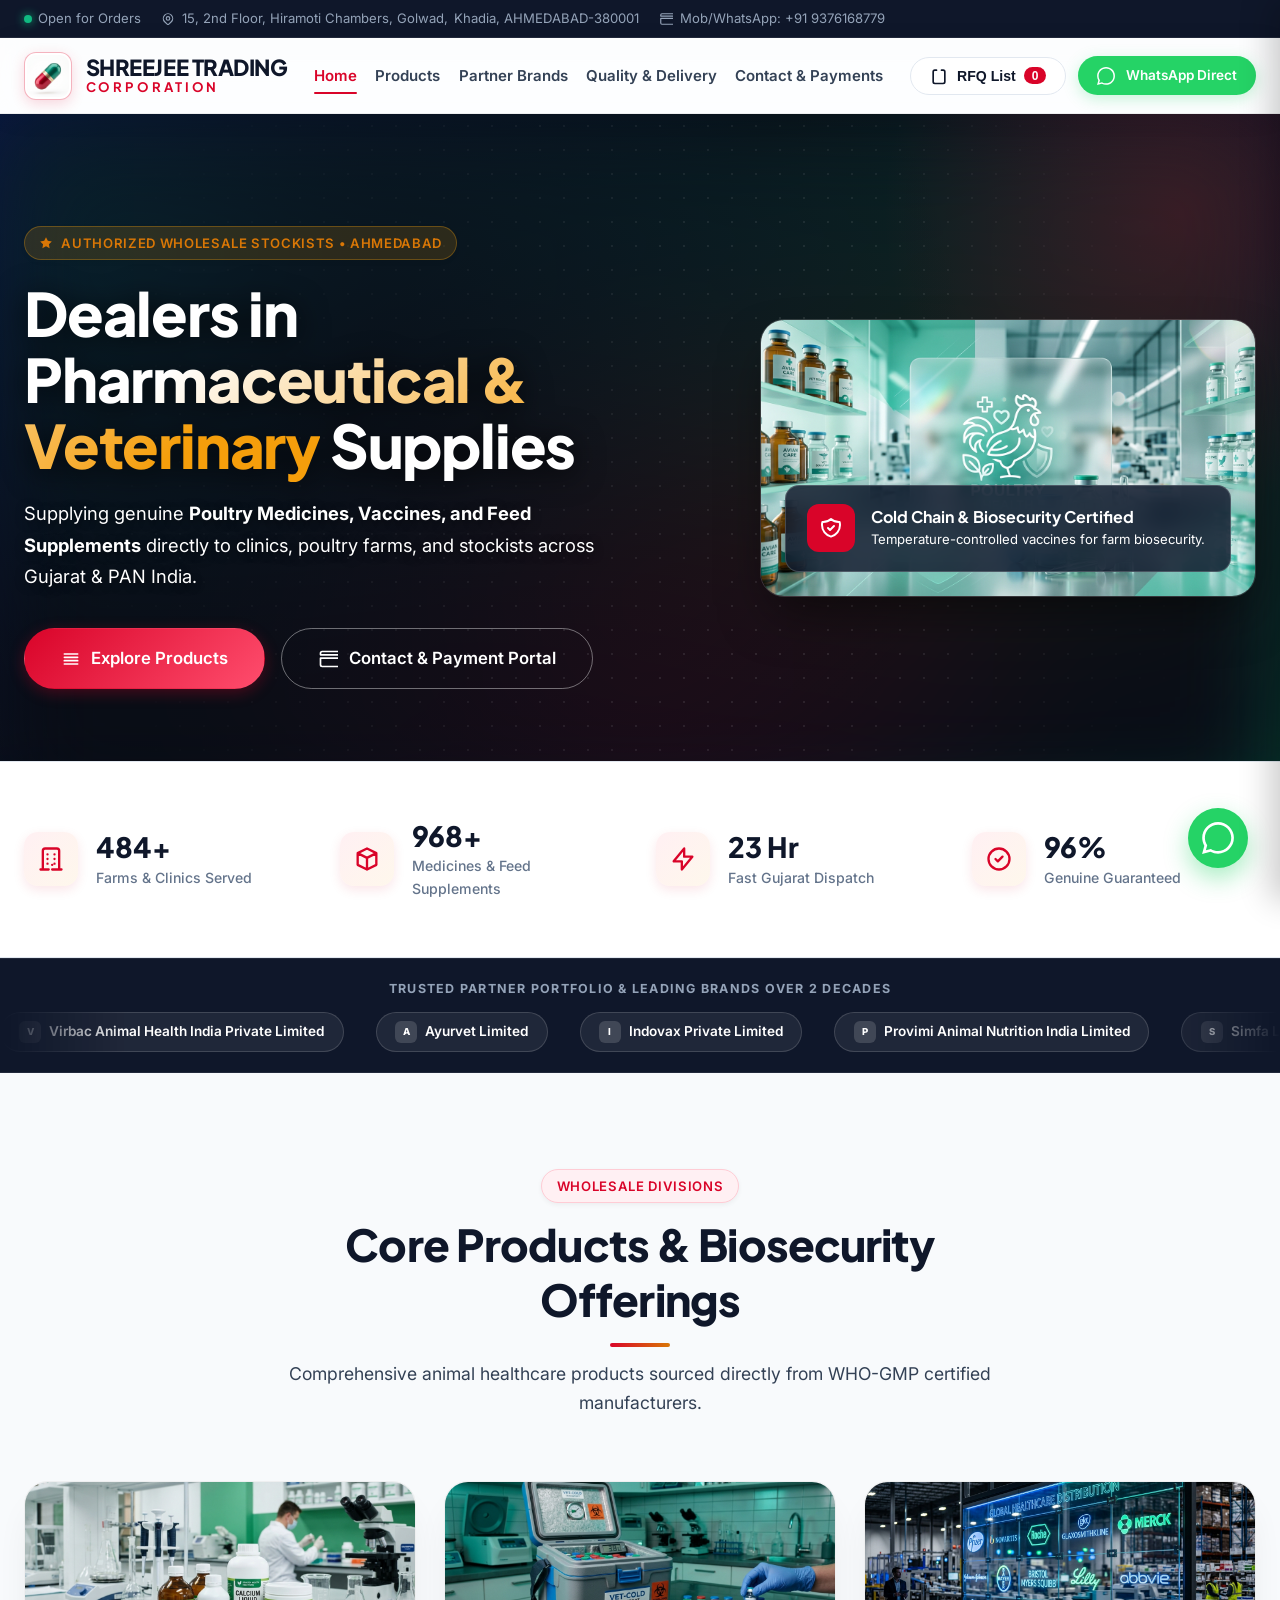
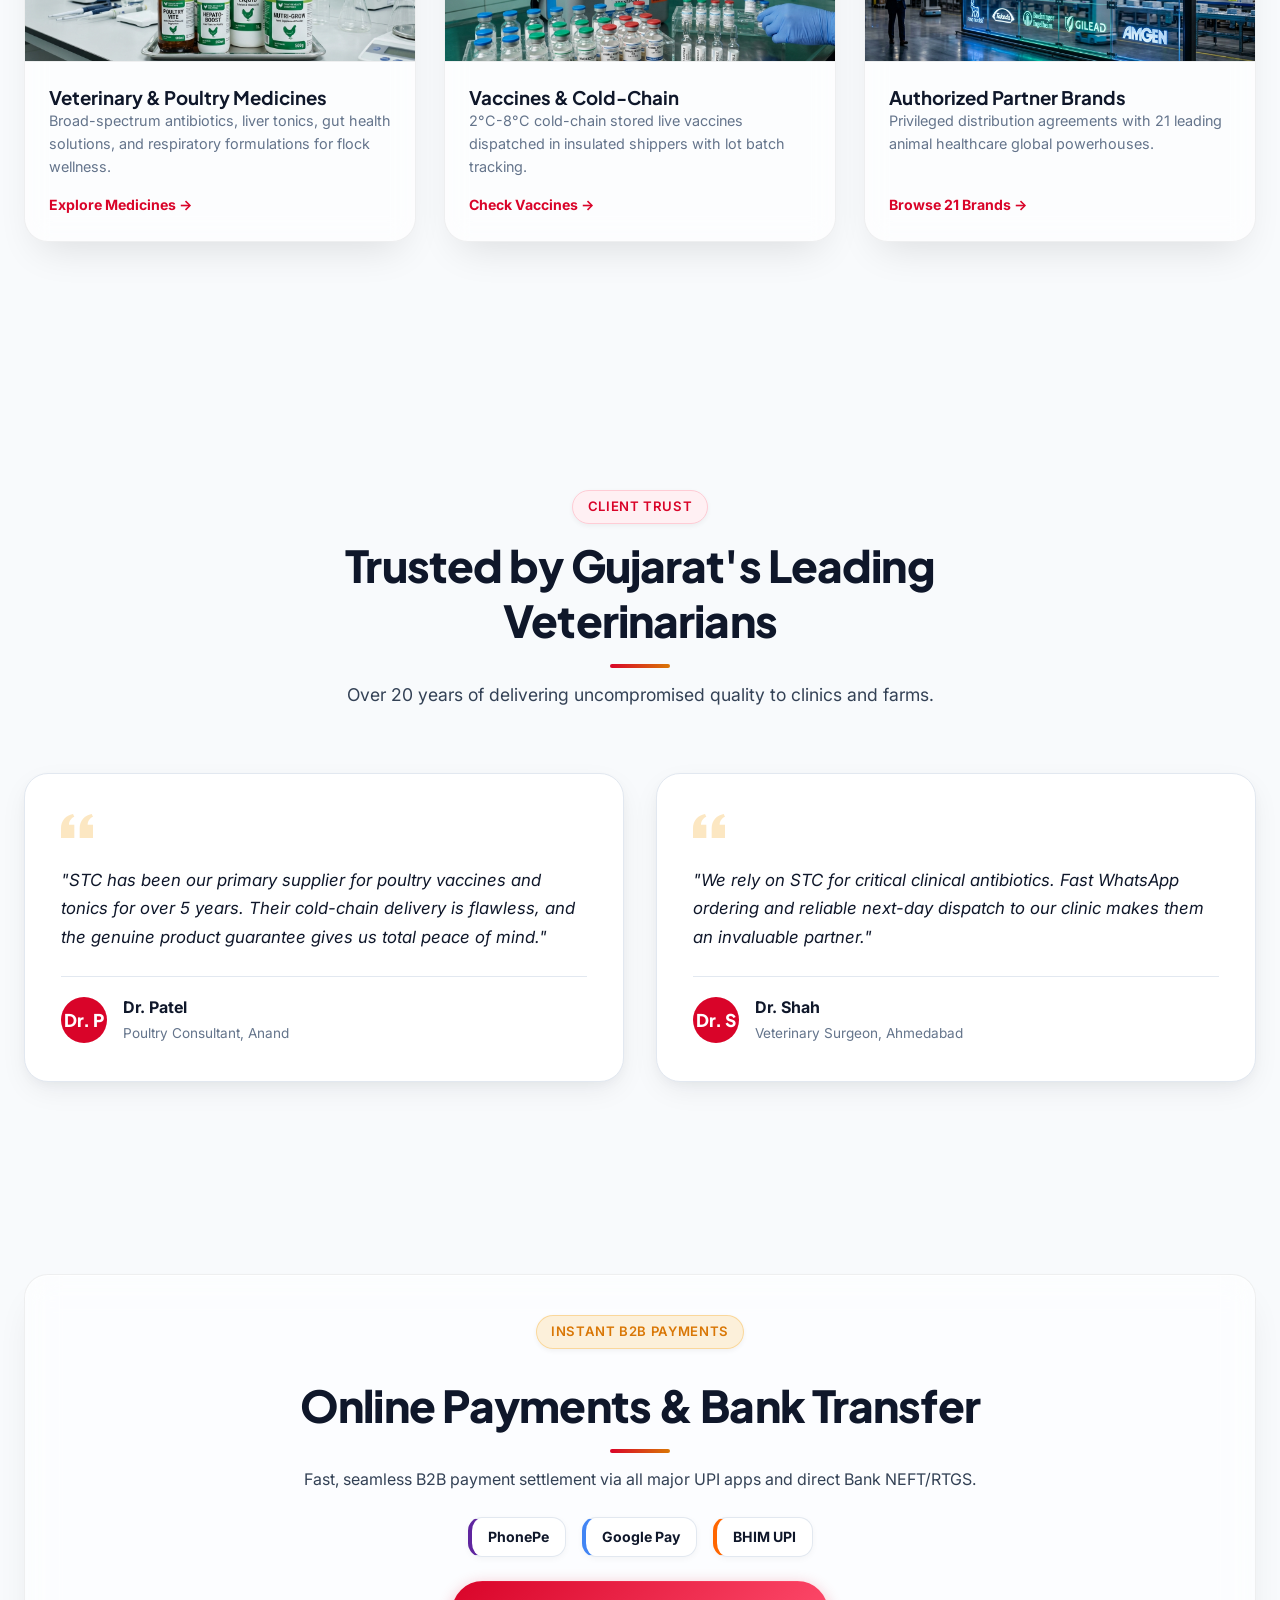
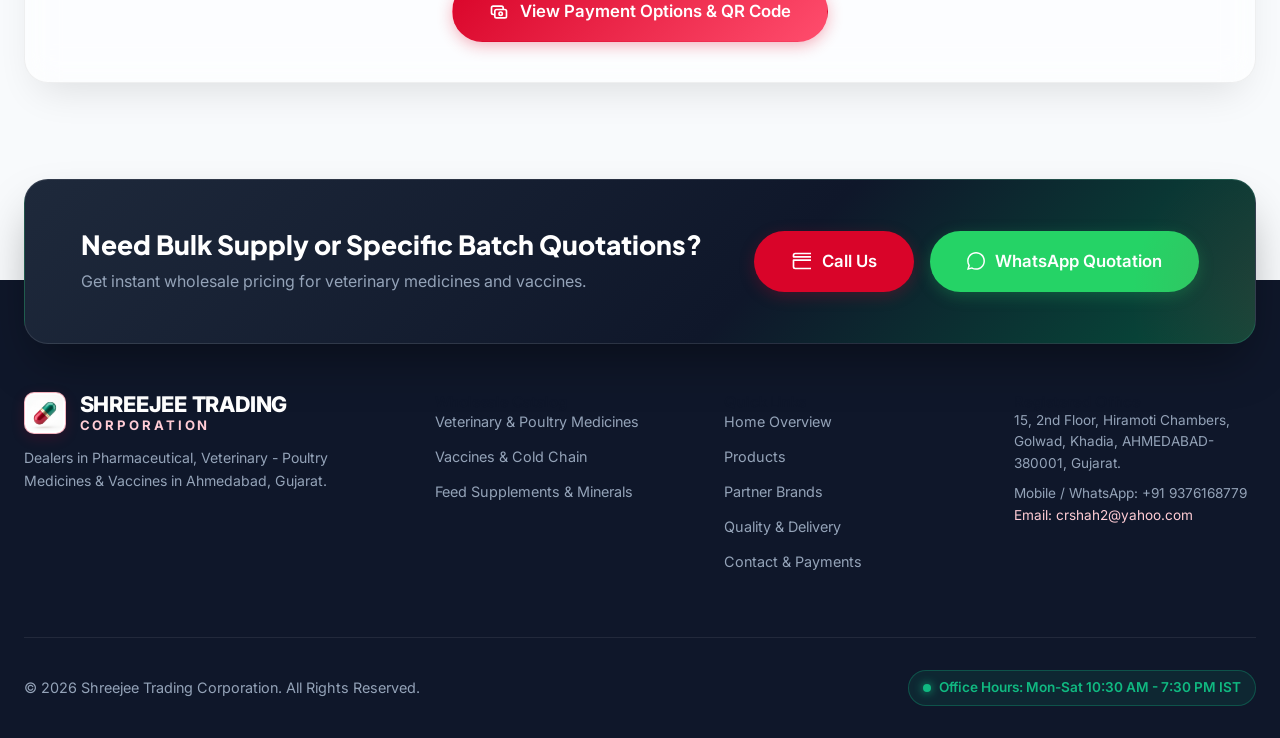
==== commit 24fa62d7: "Add additional Vetoquinol products: Chick Tonic, EasyResp, Supercox, and V-Gut" ====
--- a/index.html
+++ b/index.html
@@ -399,6 +399,6 @@
   <div id="quickViewModalContainer"></div>
 
   <!-- JavaScript File -->
-  <script src="app.js?v=20260906e"></script>
+  <script src="app.js?v=20260906f"></script>
 </body>
 </html>
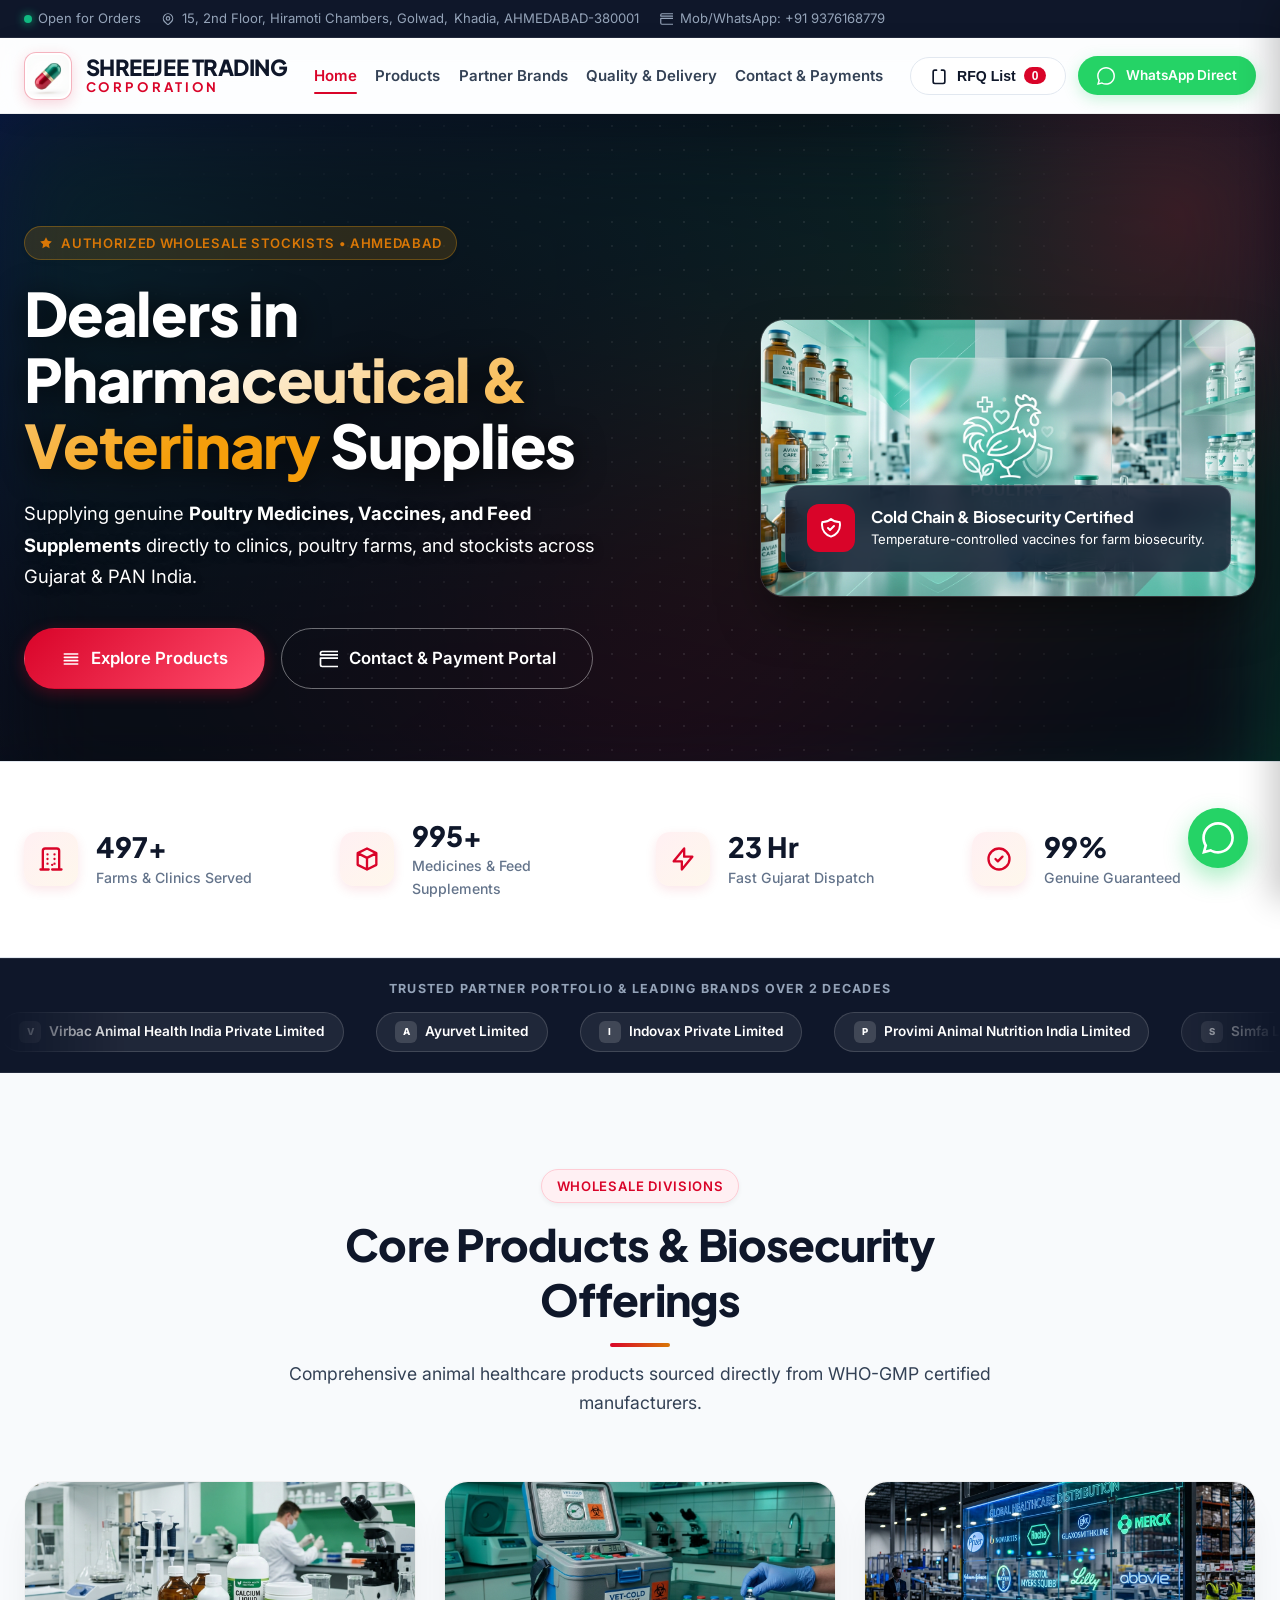
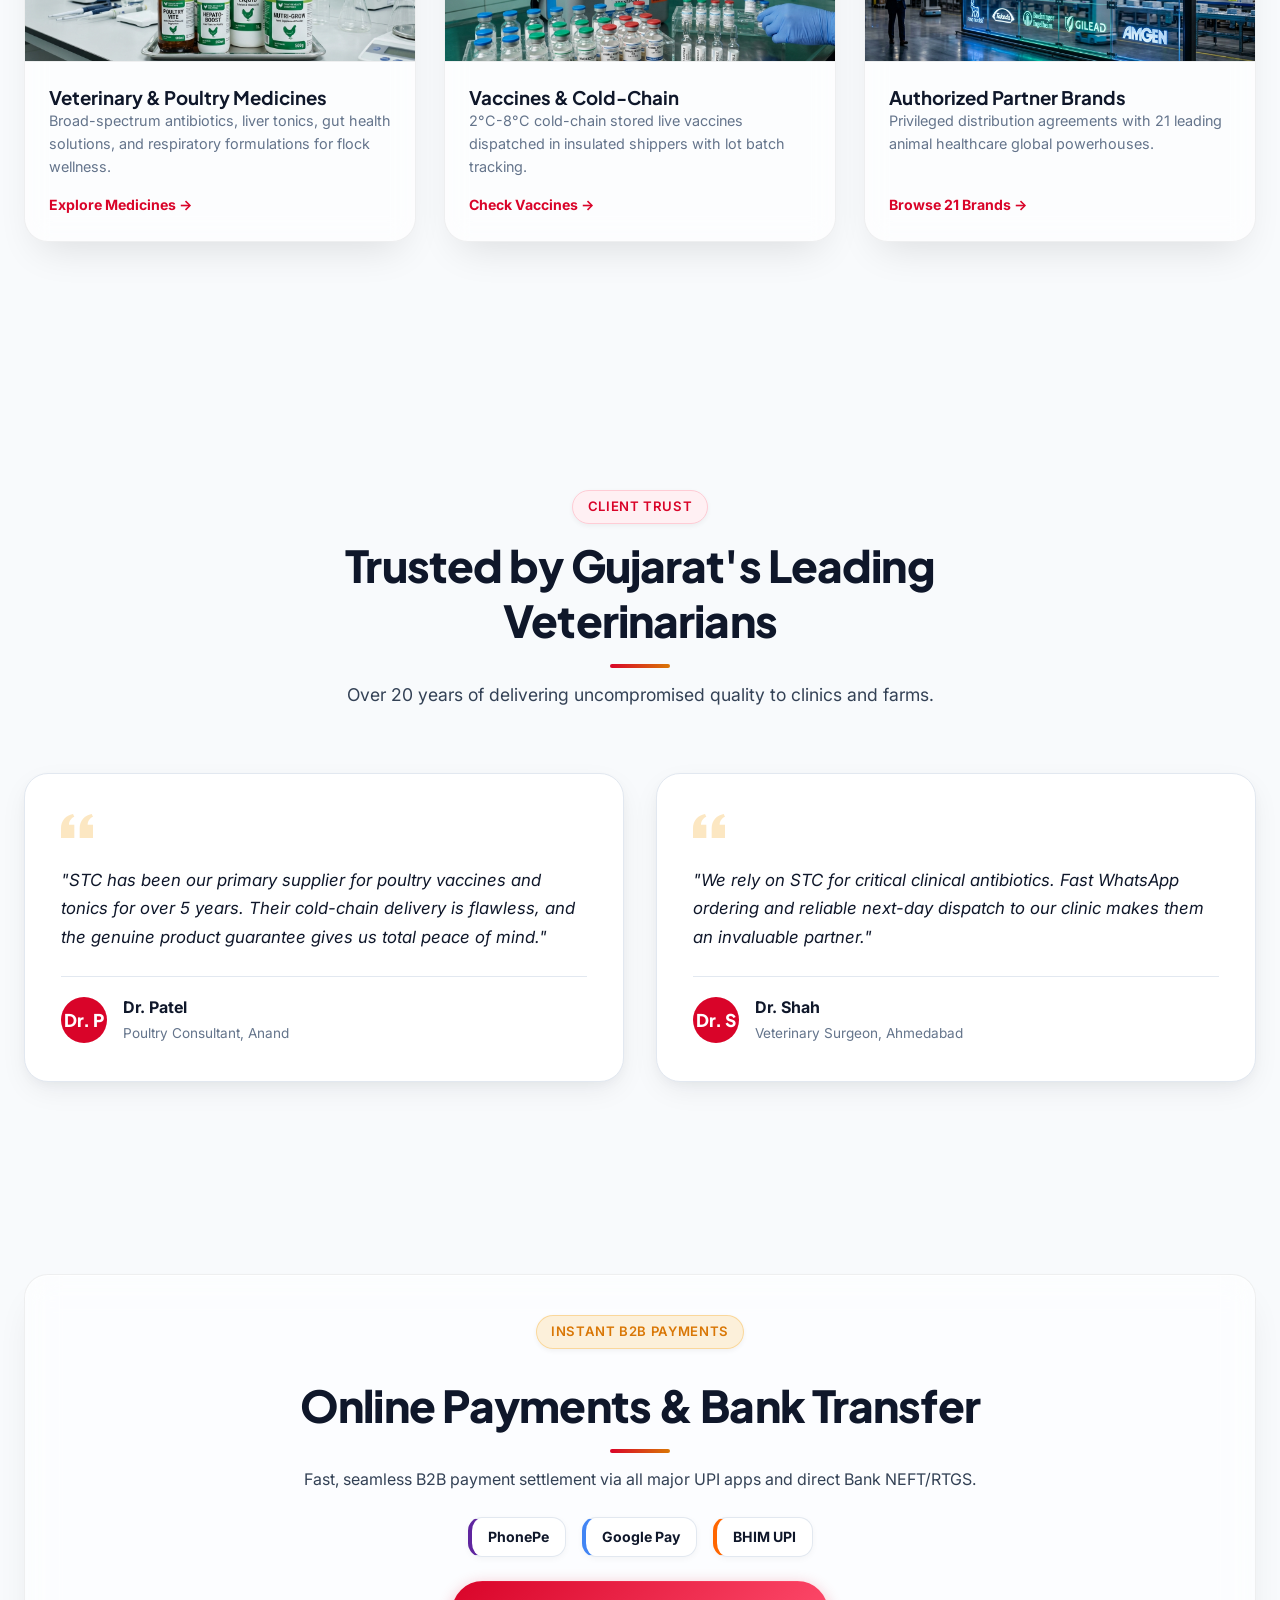
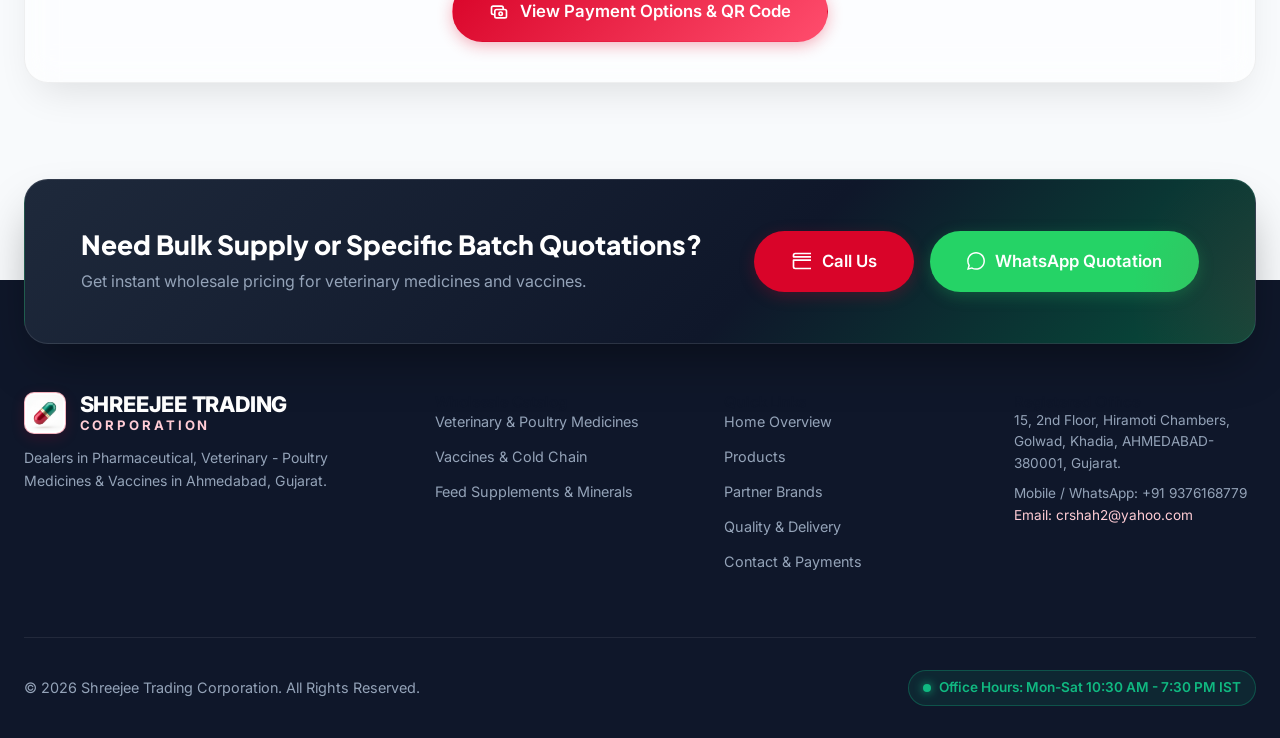
==== commit 3e818a14: "Update Virbac portfolio: replace Toxiroak with Toximar 20kg, update Vimeral Forte, Ostovet Forte, Br" ====
--- a/index.html
+++ b/index.html
@@ -399,6 +399,6 @@
   <div id="quickViewModalContainer"></div>
 
   <!-- JavaScript File -->
-  <script src="app.js?v=20260906f"></script>
+  <script src="app.js?v=20260906g"></script>
 </body>
 </html>
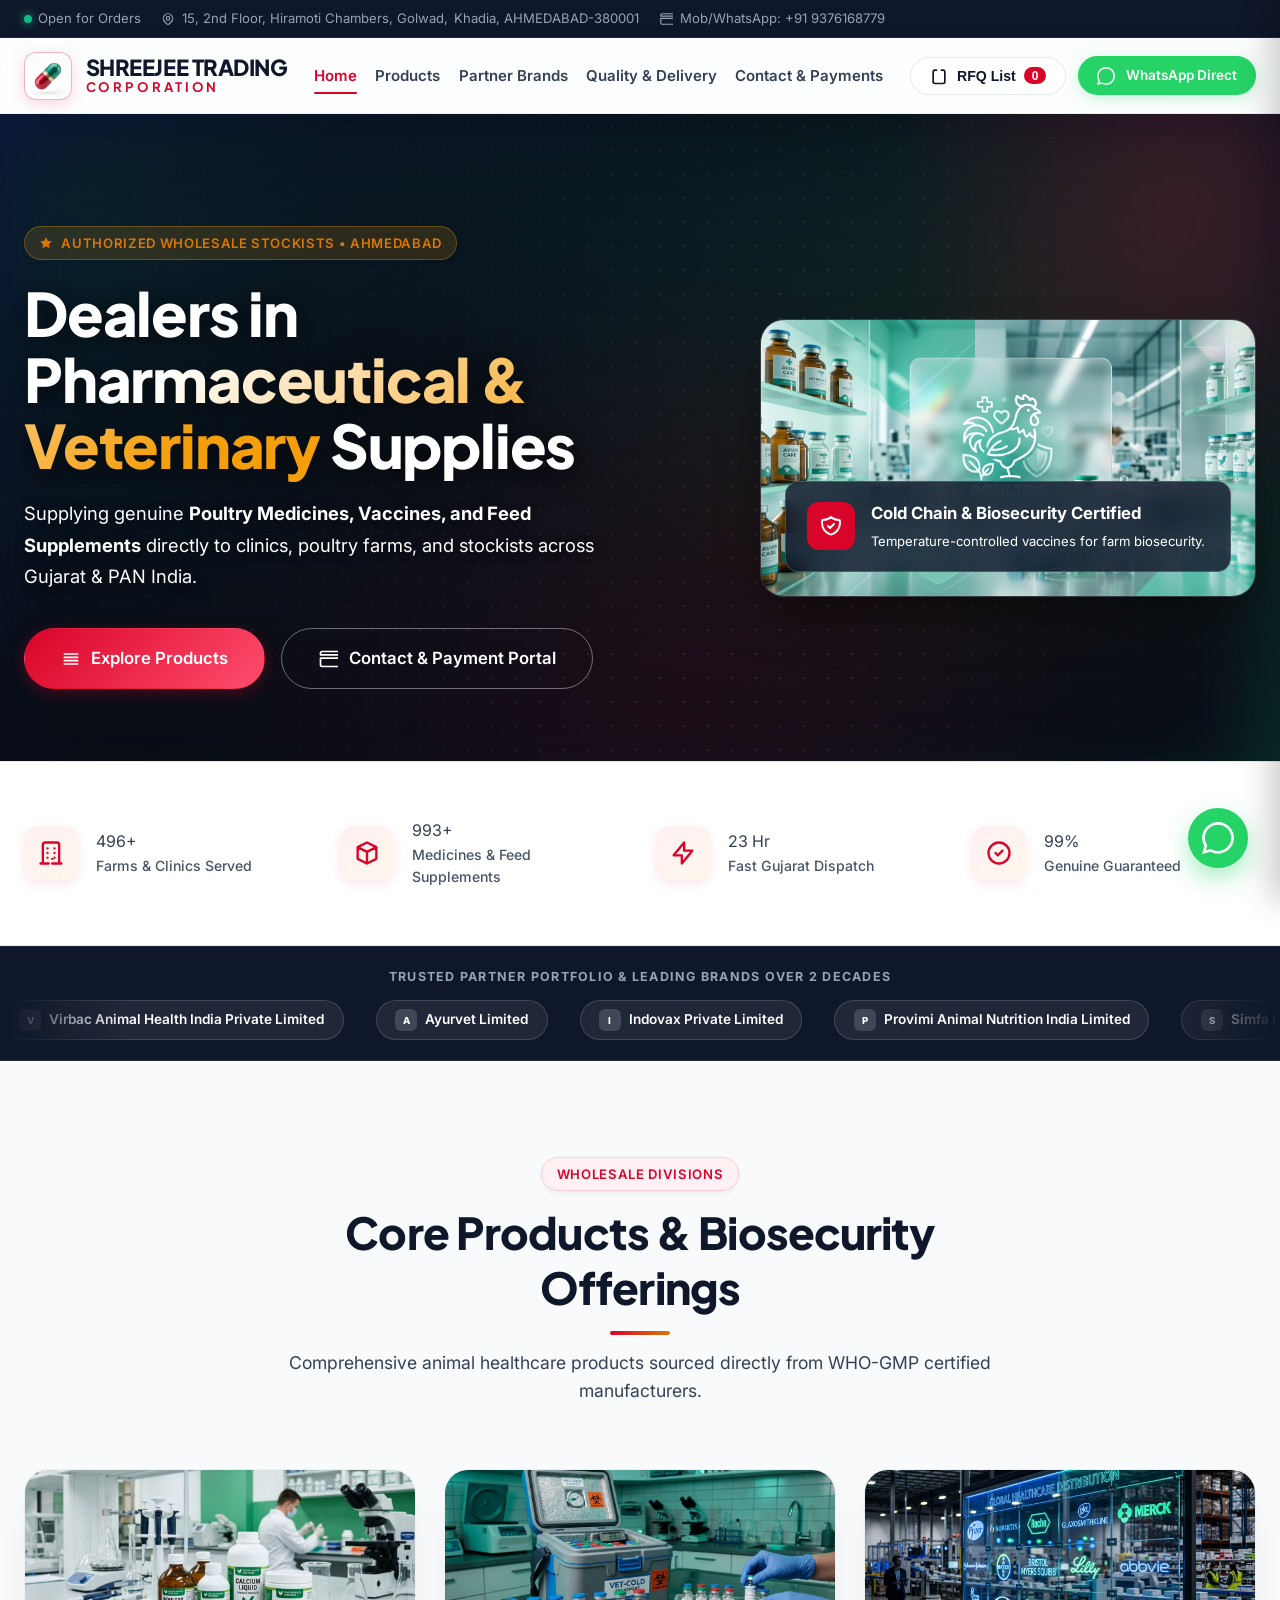
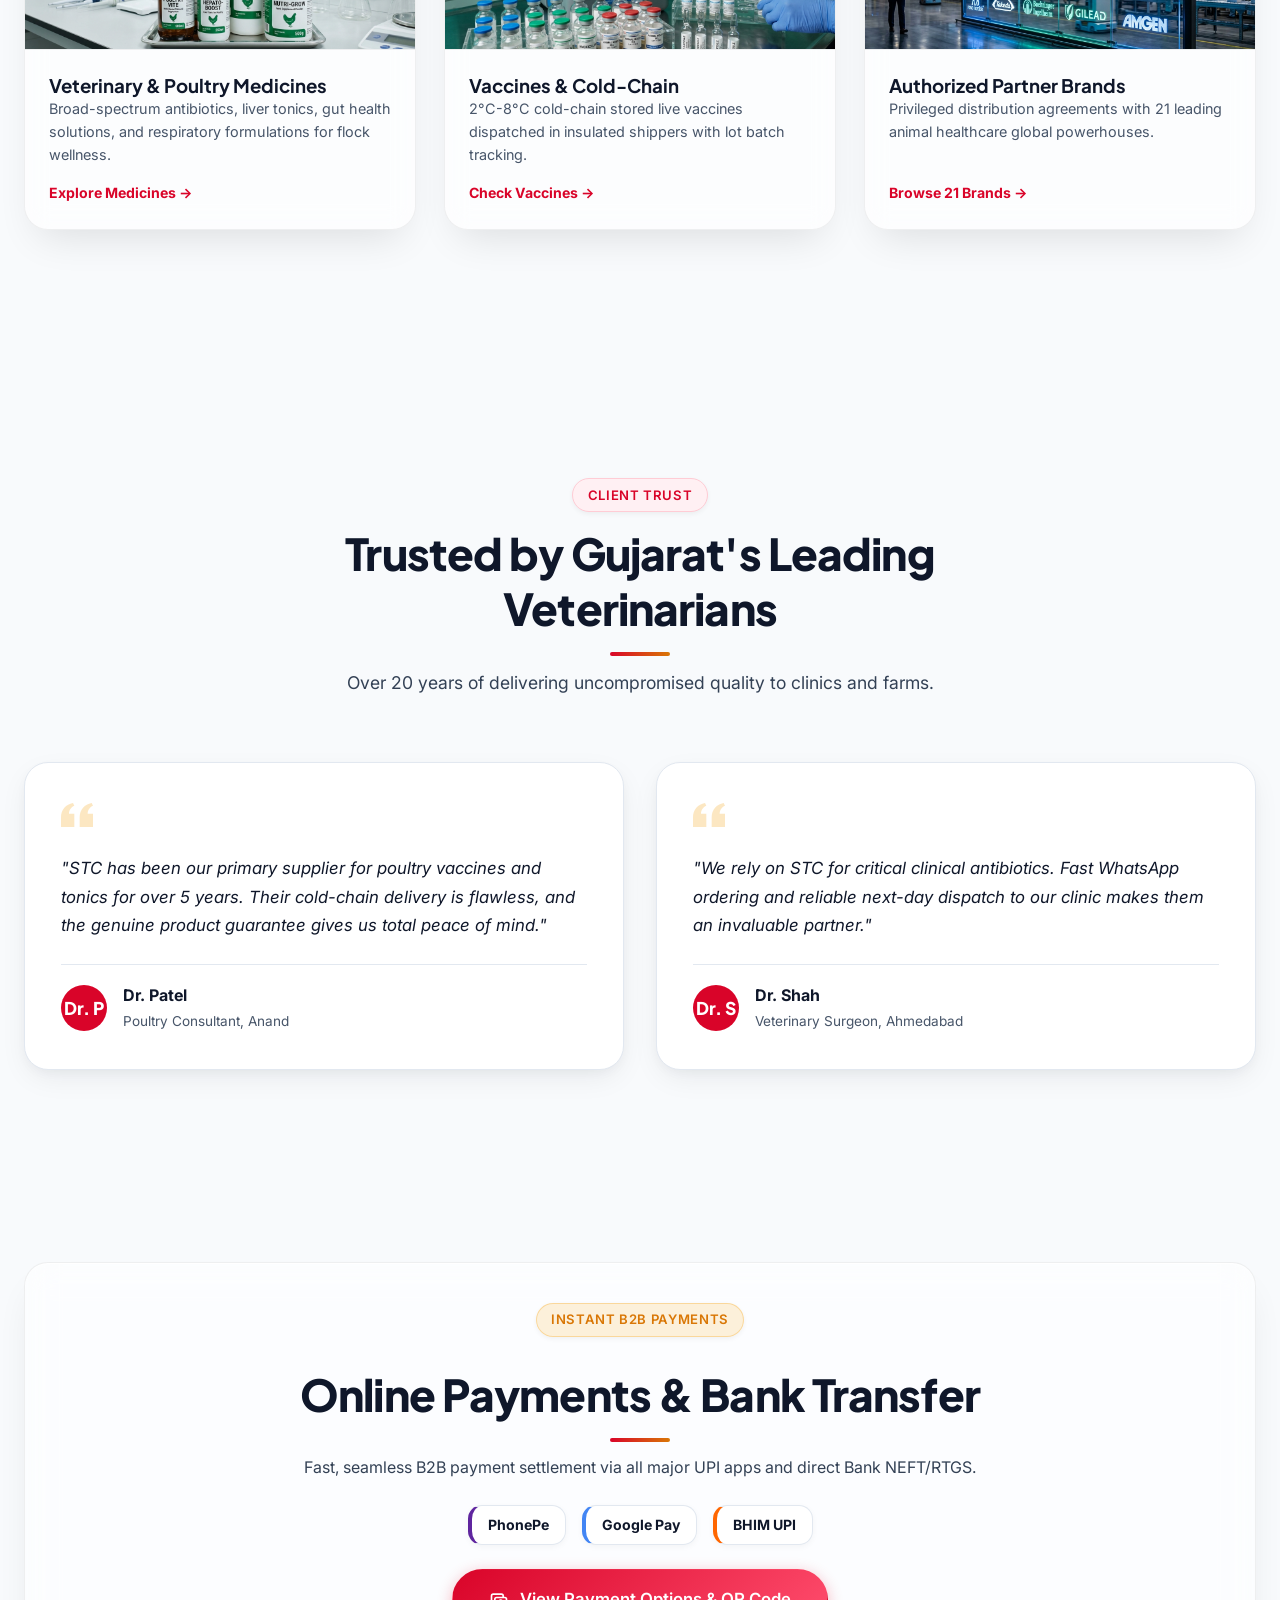
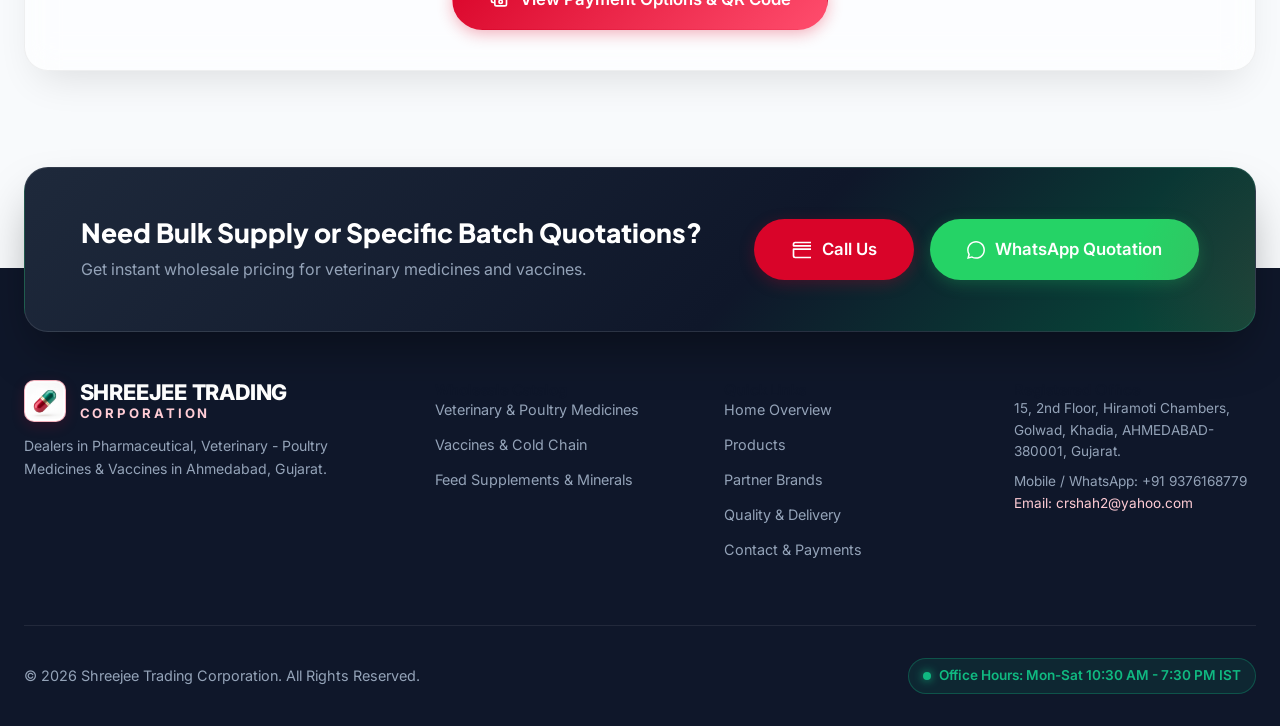
==== commit c79524cf: "Audit and upgrade website for WCAG 2.1 AA accessibility, modern web guidance, and UI styling" ====
--- a/index.html
+++ b/index.html
@@ -11,9 +11,11 @@
   <link rel="preconnect" href="https://fonts.googleapis.com">
   <link rel="preconnect" href="https://fonts.gstatic.com" crossorigin>
   <link href="https://fonts.googleapis.com/css2?family=Inter:wght@400;500;600;700;800&family=Plus+Jakarta+Sans:wght@400;500;600;700;800&display=swap" rel="stylesheet">
-  <link rel="stylesheet" href="styles.css?v=20260906">
+  <link rel="stylesheet" href="styles.css?v=20260906h">
 </head>
 <body>
+  <!-- Skip to Main Content Link -->
+  <a href="#main" class="skip-link">Skip to main content</a>
 
   <!-- Top Announcement Bar -->
   <div class="top-bar">
@@ -46,7 +48,7 @@
         </div>
       </a>
 
-            <button class="mobile-menu-btn" aria-label="Toggle navigation menu" onclick="document.querySelector('.nav-menu').classList.toggle('active')">
+      <button class="mobile-menu-btn" aria-label="Toggle navigation menu" aria-expanded="false" onclick="document.querySelector('.nav-menu').classList.toggle('active')">
         <svg width="24" height="24" fill="none" stroke="currentColor" viewBox="0 0 24 24">
           <path stroke-linecap="round" stroke-linejoin="round" stroke-width="2" d="M4 6h16M4 12h16M4 18h16"/>
         </svg>
@@ -78,6 +80,9 @@
     </div>
   </nav>
 
+  <!-- Main Content Landmark -->
+  <main id="main">
+
   <!-- Hero Section -->
   <section class="hero" id="home">
     <div class="hero-mesh-bg"></div>
@@ -112,13 +117,13 @@
         </div>
 
         <div class="hero-image-card">
-          <img src="assets/hero_banner.jpg" alt="Shreejee Trading Corporation STC Veterinary Supplies">
+          <img src="assets/hero_banner.jpg" alt="Shreejee Trading Corporation STC Veterinary Supplies" fetchpriority="high" width="600" height="400">
           <div class="hero-glass-overlay">
             <div class="overlay-icon">
               <svg width="24" height="24" fill="none" stroke="currentColor" viewBox="0 0 24 24"><path stroke-linecap="round" stroke-linejoin="round" stroke-width="2" d="M9 12l2 2 4-4m5.618-4.016A11.955 11.955 0 0112 2.944a11.955 11.955 0 01-8.618 3.04A12.02 12.02 0 003 9c0 5.591 3.824 10.29 9 11.622 5.176-1.332 9-6.03 9-11.622 0-1.042-.133-2.052-.382-3.016z"/></svg>
             </div>
             <div class="overlay-text">
-              <h4>Cold Chain & Biosecurity Certified</h4>
+              <span class="overlay-title" style="display: block; font-weight: 700; font-size: 1.05rem; margin-bottom: 0.25rem;">Cold Chain & Biosecurity Certified</span>
               <p>Temperature-controlled vaccines for farm biosecurity.</p>
             </div>
           </div>
@@ -136,7 +141,7 @@
             <svg width="28" height="28" fill="none" stroke="currentColor" viewBox="0 0 24 24"><path stroke-linecap="round" stroke-linejoin="round" stroke-width="2" d="M19 21V5a2 2 0 00-2-2H7a2 2 0 00-2 2v16m14 0h2m-2 0h-5m-9 0H3m2 0h5m3 0h1m-1-4h.01M9 16h.01M9 12h.01M9 8h.01M15 16h.01M15 12h.01M15 8h.01"/></svg>
           </div>
           <div class="stat-info">
-            <h3 class="stat-number" data-target="500" data-suffix="+">500+</h3>
+            <span class="stat-number" data-target="500" data-suffix="+">500+</span>
             <p>Farms & Clinics Served</p>
           </div>
         </div>
@@ -146,7 +151,7 @@
             <svg width="28" height="28" fill="none" stroke="currentColor" viewBox="0 0 24 24"><path stroke-linecap="round" stroke-linejoin="round" stroke-width="2" d="M20 7l-8-4-8 4m16 0l-8 4m8-4v10l-8 4m0-10L4 7m8 4v10M4 7v10l8 4"/></svg>
           </div>
           <div class="stat-info">
-            <h3 class="stat-number" data-target="1000" data-suffix="+">1,000+</h3>
+            <span class="stat-number" data-target="1000" data-suffix="+">1,000+</span>
             <p>Medicines & Feed Supplements</p>
           </div>
         </div>
@@ -156,7 +161,7 @@
             <svg width="28" height="28" fill="none" stroke="currentColor" viewBox="0 0 24 24"><path stroke-linecap="round" stroke-linejoin="round" stroke-width="2" d="M13 10V3L4 14h7v7l9-11h-7z"/></svg>
           </div>
           <div class="stat-info">
-            <h3 class="stat-number" data-target="24" data-suffix=" Hr">24 Hr</h3>
+            <span class="stat-number" data-target="24" data-suffix=" Hr">24 Hr</span>
             <p>Fast Gujarat Dispatch</p>
           </div>
         </div>
@@ -166,7 +171,7 @@
             <svg width="28" height="28" fill="none" stroke="currentColor" viewBox="0 0 24 24"><path stroke-linecap="round" stroke-linejoin="round" stroke-width="2" d="M9 12l2 2 4-4m6 2a9 9 0 11-18 0 9 9 0 0118 0z"/></svg>
           </div>
           <div class="stat-info">
-            <h3 class="stat-number" data-target="100" data-suffix="%">100%</h3>
+            <span class="stat-number" data-target="100" data-suffix="%">100%</span>
             <p>Genuine Guaranteed</p>
           </div>
         </div>
@@ -308,6 +313,8 @@
     </div>
   </div>
 
+  </main>
+
   <!-- Footer -->
   <footer class="footer" style="padding-top: 7rem;">
     <div class="container">
@@ -374,10 +381,10 @@
 
   <!-- Quote Side Drawer -->
   <div class="drawer-overlay" id="drawerOverlay" onclick="toggleQuoteDrawer(false)"></div>
-  <div class="drawer" id="quoteDrawer">
+  <div class="drawer" id="quoteDrawer" role="dialog" aria-modal="true" aria-labelledby="quoteDrawerTitle" aria-hidden="true">
     <div class="drawer-header">
-      <h3>Inquiry Quote List</h3>
-      <button style="background: none; border: none; font-size: 1.5rem; cursor: pointer; color: var(--text-muted);" onclick="toggleQuoteDrawer(false)">&times;</button>
+      <h3 id="quoteDrawerTitle">Inquiry Quote List</h3>
+      <button class="drawer-close-btn" onclick="toggleQuoteDrawer(false)" aria-label="Close quote drawer">&times;</button>
     </div>
     <div class="drawer-body" id="drawerQuoteList">
       <!-- Added quote items rendered here -->
@@ -391,7 +398,7 @@
   </div>
 
   <!-- Floating WhatsApp Widget -->
-  <a href="https://wa.me/919376168779?text=Hello,%20I%20want%20to%20inquire%20about%20veterinary/poultry%20medicines." target="_blank" class="floating-whatsapp floating-whatsapp-pulse" title="Direct WhatsApp Inquiry">
+  <a href="https://wa.me/919376168779?text=Hello,%20I%20want%20to%20inquire%20about%20veterinary/poultry%20medicines." target="_blank" rel="noopener noreferrer" class="floating-whatsapp floating-whatsapp-pulse" aria-label="Direct WhatsApp Inquiry with Chetan Shah" title="Direct WhatsApp Inquiry">
     <svg width="32" height="32" fill="currentColor" viewBox="0 0 24 24"><path d="M.057 24l1.687-6.163c-1.041-1.804-1.588-3.849-1.587-5.946.003-6.556 5.338-11.891 11.893-11.891 3.181.001 6.167 1.24 8.413 3.488 2.245 2.248 3.481 5.236 3.48 8.414-.003 6.557-5.338 11.892-11.893 11.892-1.99-.001-3.951-.5-5.688-1.448l-6.305 1.654zm6.597-3.807c1.676.995 3.276 1.591 5.392 1.592 5.448 0 9.886-4.434 9.889-9.885.002-5.462-4.415-9.89-9.881-9.892-5.452 0-9.887 4.434-9.889 9.884-.001 2.225.651 3.891 1.746 5.634l-.999 3.648 3.742-.981z"/></svg>
   </a>
 
@@ -399,6 +406,6 @@
   <div id="quickViewModalContainer"></div>
 
   <!-- JavaScript File -->
-  <script src="app.js?v=20260906g"></script>
+  <script src="app.js?v=20260906h"></script>
 </body>
 </html>
--- a/styles.css
+++ b/styles.css
@@ -36,7 +36,7 @@
   --border-color: #e2e8f0;
   --text-heading: #0f172a;
   --text-body: #334155;
-  --text-muted: #64748b;
+  --text-muted: #475569;
   --input-bg: #ffffff;
   --input-border: #cbd5e1;
 
@@ -92,6 +92,22 @@
   line-height: 1.6;
   overflow-x: hidden;
   transition: background-color 0.3s ease, color 0.3s ease;
+}
+
+/* Universal Accessible Focus System */
+:focus-visible {
+  outline: 2px solid var(--stc-red);
+  outline-offset: 2px;
+}
+
+button:focus-visible,
+a:focus-visible,
+input:focus-visible,
+select:focus-visible,
+textarea:focus-visible,
+[tabindex]:focus-visible {
+  outline: 2px solid var(--stc-red);
+  outline-offset: 2px;
 }
 
 /* Container */
@@ -1182,6 +1198,17 @@
   box-shadow: 0 4px 12px rgba(217, 4, 41, 0.25);
 }
 
+/* Catalog Results Live Count */
+.catalog-results-count {
+  font-size: 0.95rem;
+  color: var(--slate-600);
+  margin-bottom: 1.25rem;
+  font-weight: 600;
+  display: flex;
+  align-items: center;
+  gap: 0.5rem;
+}
+
 /* Products Grid */
 .products-grid {
   display: grid;
@@ -1317,7 +1344,7 @@
 
 .meta-label {
   font-size: 0.72rem;
-  color: var(--slate-400);
+  color: var(--slate-600);
   text-transform: uppercase;
   letter-spacing: 0.05em;
   font-weight: 600;
@@ -2808,8 +2835,12 @@
   border: none;
   color: var(--text-heading);
   cursor: pointer;
+  min-width: 44px;
+  min-height: 44px;
   padding: 0.5rem;
   border-radius: var(--radius-md);
+  align-items: center;
+  justify-content: center;
   transition: background-color 0.2s ease;
 }
 
@@ -2866,7 +2897,7 @@
     order: 1;
   }
   .mobile-menu-btn {
-    display: block;
+    display: inline-flex;
     order: 2;
     margin: 0;
   }
@@ -3091,9 +3122,25 @@
 .footer-location { font-size: 0.8rem; color: var(--slate-500); }
 .link-accent { color: var(--stc-red); font-weight: 700; font-size: 0.88rem; display: inline-block; margin-top: 0.5rem; }
 .nav-wa-btn { white-space: nowrap; flex-shrink: 0; }
-.nav-wa-short { display: none; }
-.drawer-close-btn { background: none; border: none; font-size: 1.5rem; cursor: pointer; color: var(--text-muted); }
-.form-label-light { color: var(--text-body); }
+.drawer-close-btn {
+  background: none;
+  border: none;
+  font-size: 1.5rem;
+  line-height: 1;
+  cursor: pointer;
+  color: var(--text-muted);
+  min-width: 44px;
+  min-height: 44px;
+  display: inline-flex;
+  align-items: center;
+  justify-content: center;
+  border-radius: var(--radius-sm);
+  transition: color 0.2s ease, background-color 0.2s ease;
+}
+.drawer-close-btn:hover {
+  color: var(--stc-red);
+  background: var(--bg-section-alt);
+}
 
 /* Language Switcher */
 .top-bar .container {
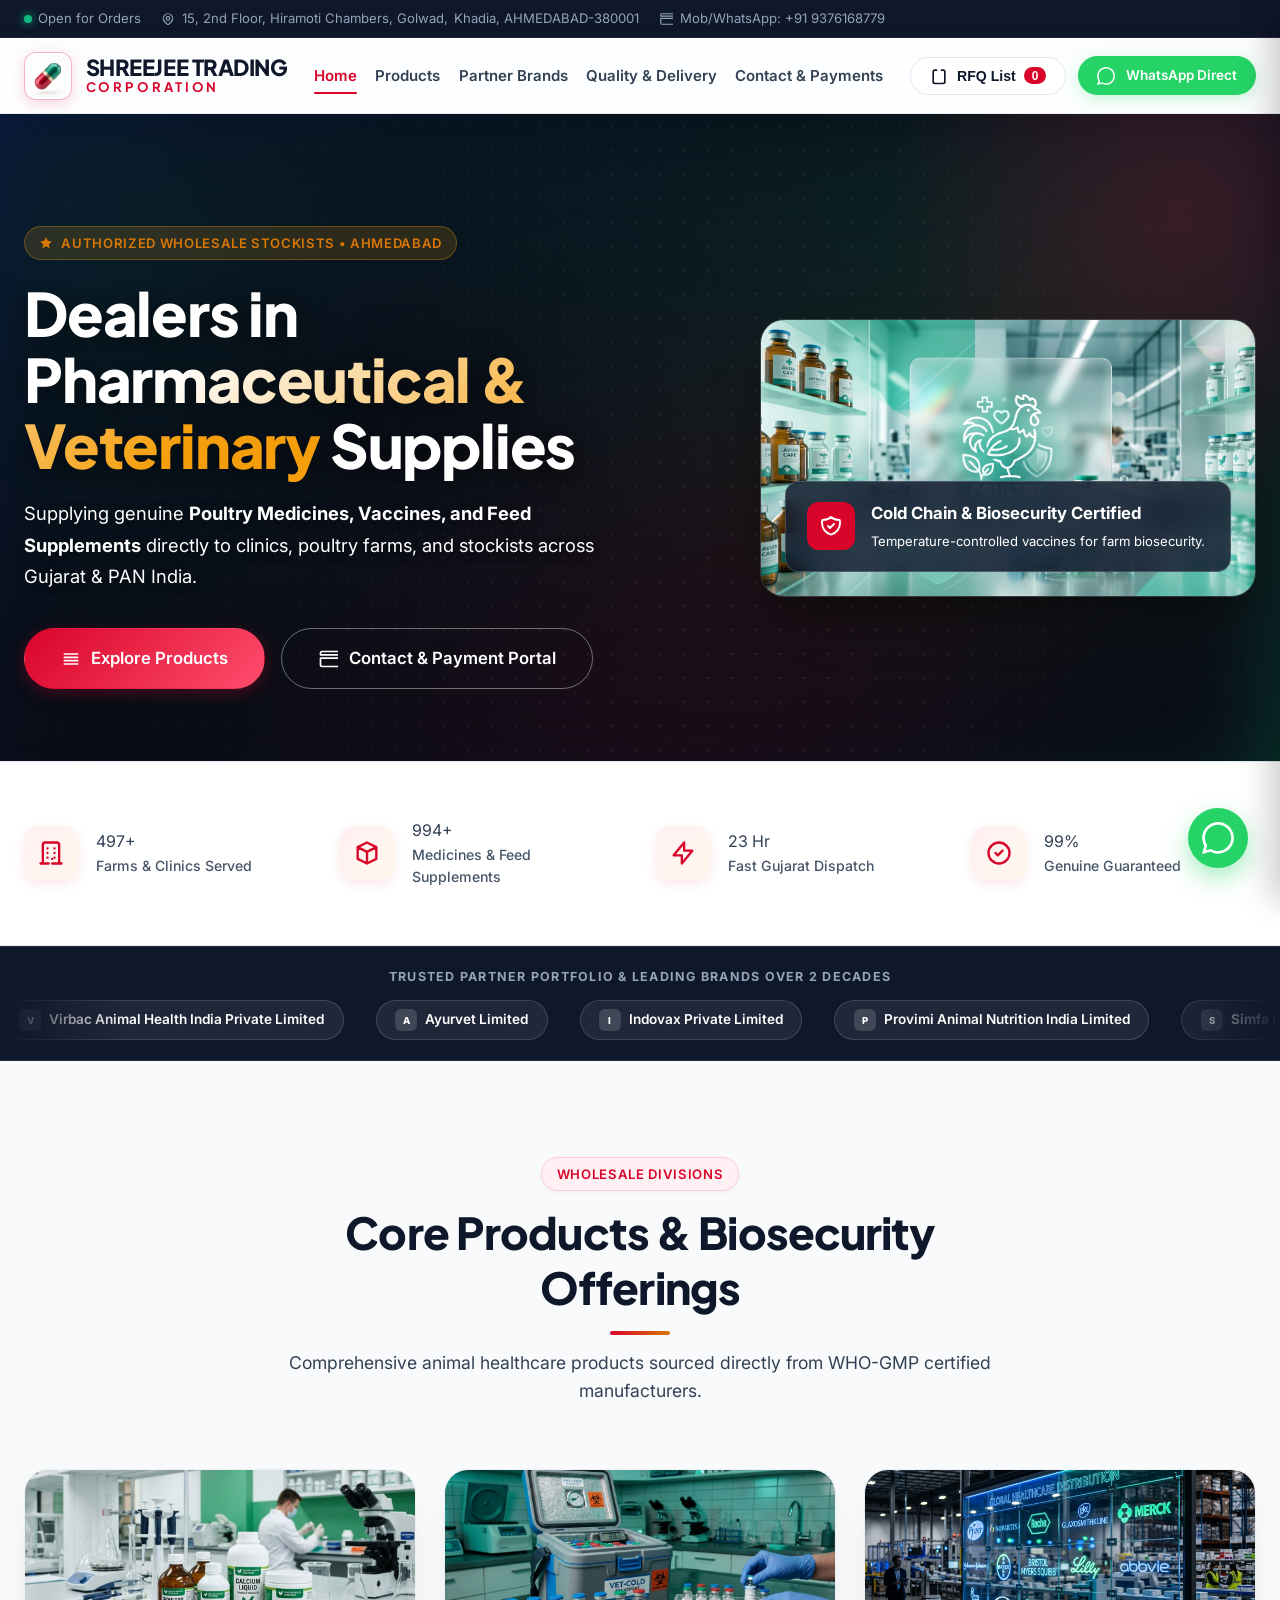
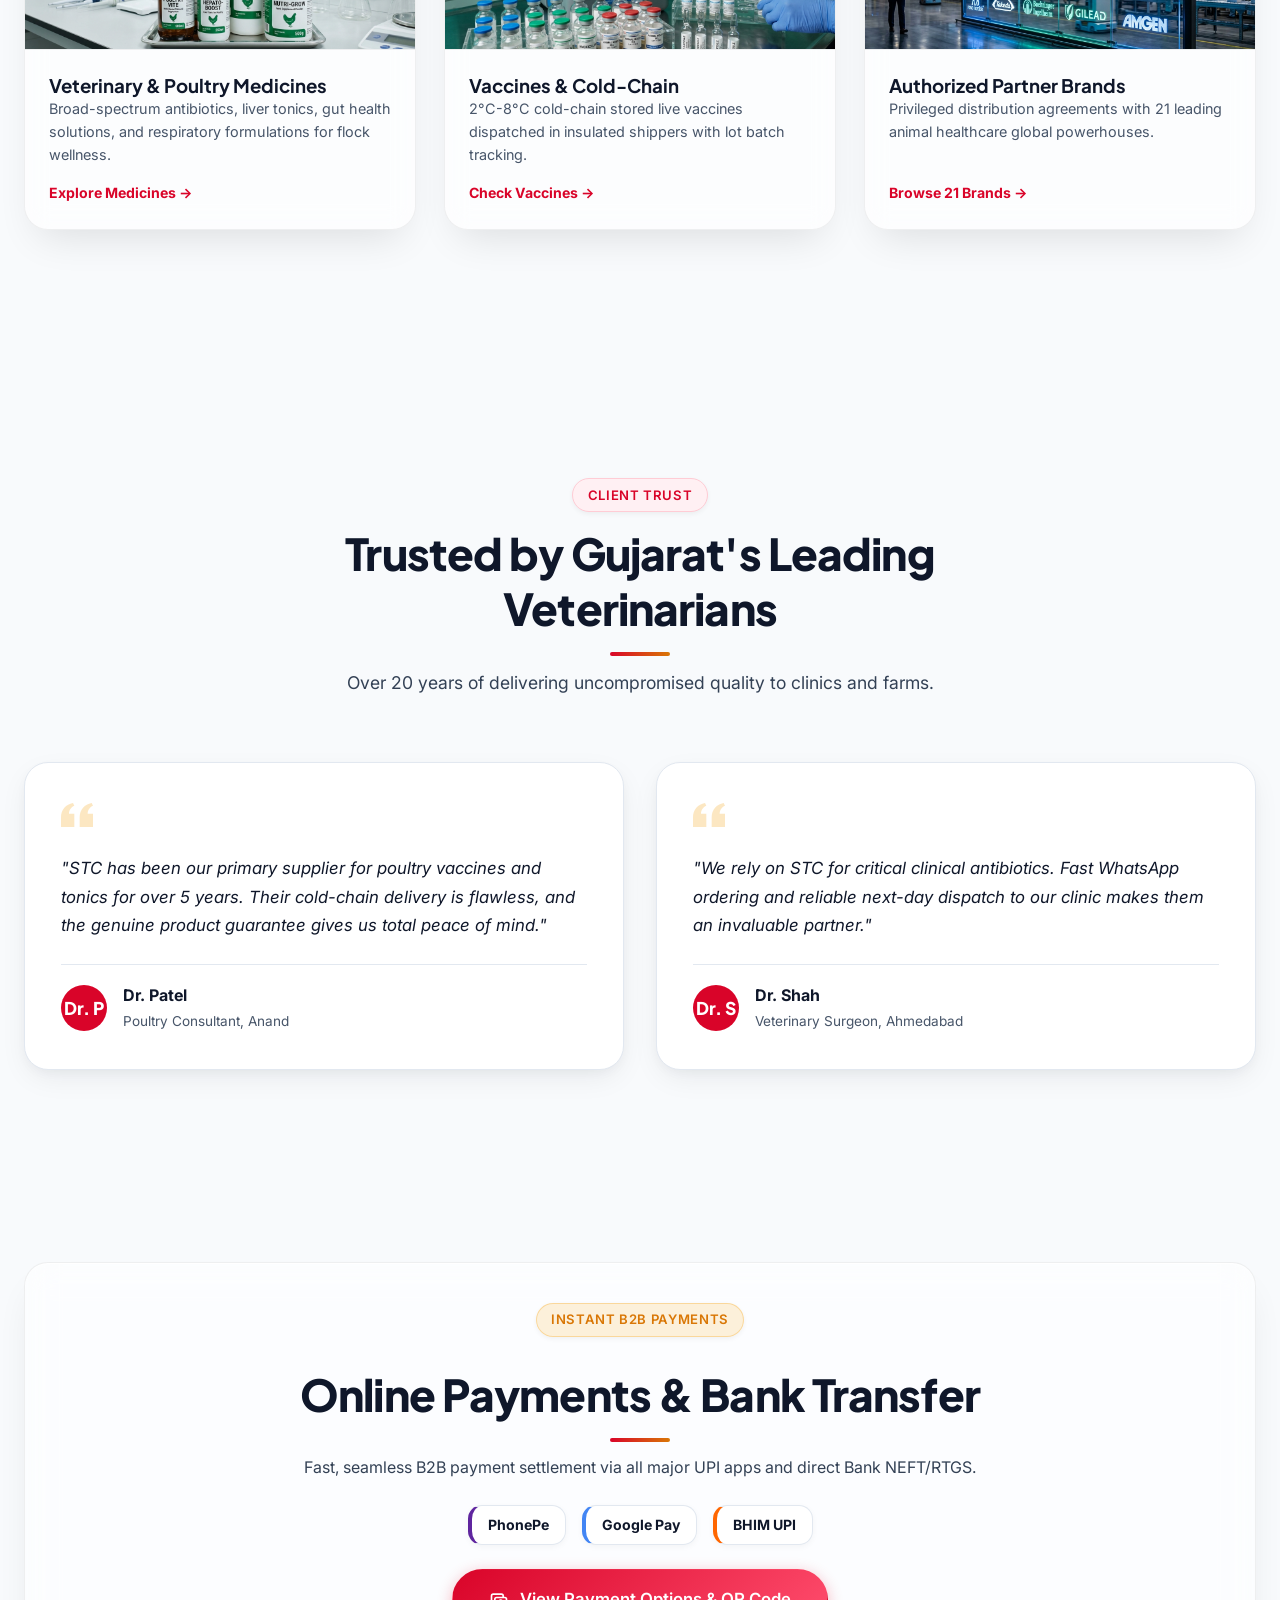
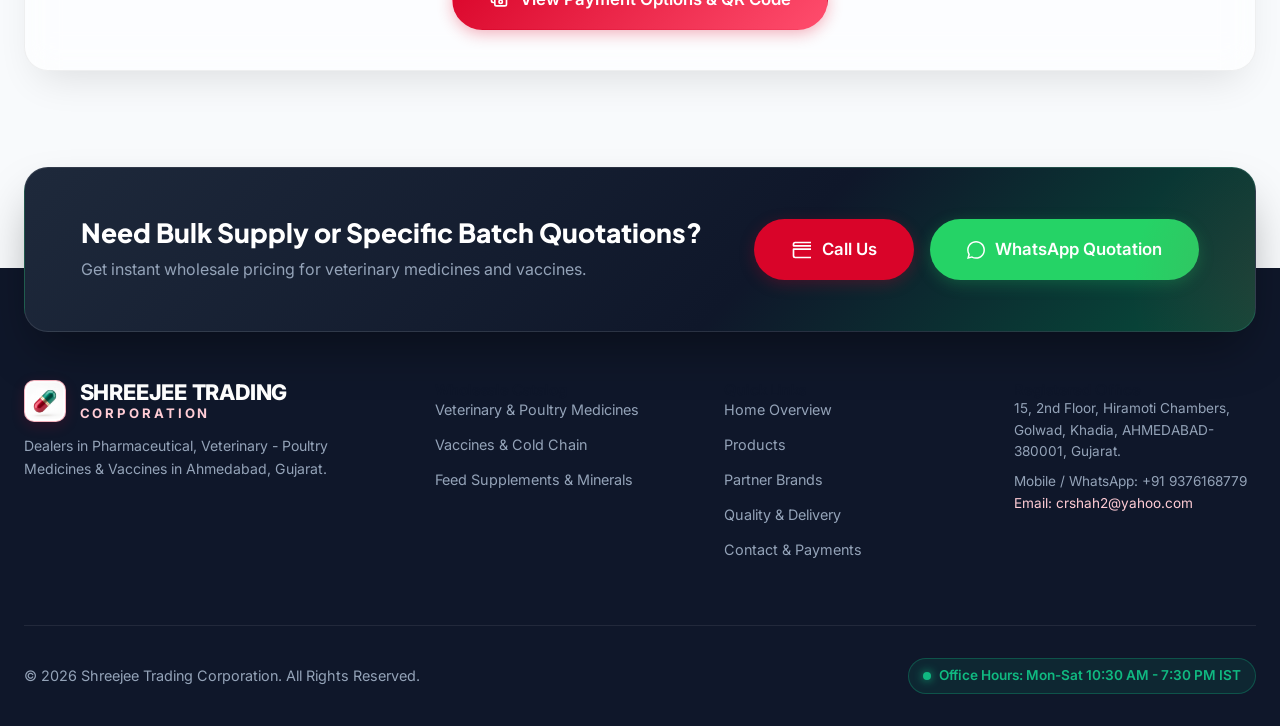
==== commit 82fcb886: "Fix Farm Requirement & Dosage Estimator: sync DOM controls, restore species calculation logic, and i" ====
--- a/index.html
+++ b/index.html
@@ -11,7 +11,7 @@
   <link rel="preconnect" href="https://fonts.googleapis.com">
   <link rel="preconnect" href="https://fonts.gstatic.com" crossorigin>
   <link href="https://fonts.googleapis.com/css2?family=Inter:wght@400;500;600;700;800&family=Plus+Jakarta+Sans:wght@400;500;600;700;800&display=swap" rel="stylesheet">
-  <link rel="stylesheet" href="styles.css?v=20260906h">
+  <link rel="stylesheet" href="styles.css?v=20260906i">
 </head>
 <body>
   <!-- Skip to Main Content Link -->
@@ -406,6 +406,6 @@
   <div id="quickViewModalContainer"></div>
 
   <!-- JavaScript File -->
-  <script src="app.js?v=20260906h"></script>
+  <script src="app.js?v=20260906i"></script>
 </body>
 </html>
--- a/styles.css
+++ b/styles.css
@@ -1528,8 +1528,19 @@
 
 /* Multi-Tab Interactive Farm Requirement & Dosage Estimator */
 .calc-section {
-  background: var(--bg-gradient);
+  background: linear-gradient(135deg, #0b1528 0%, #1e3a8a 60%, #0f172a 100%);
   color: #ffffff;
+  padding: 5.5rem 0;
+  border-top: 1px solid rgba(255, 255, 255, 0.1);
+  border-bottom: 1px solid rgba(255, 255, 255, 0.1);
+}
+
+.calc-section .section-title {
+  color: #ffffff;
+}
+
+.calc-section .section-desc {
+  color: #cbd5e1;
 }
 
 .calc-card {
@@ -3051,6 +3062,14 @@
   .calc-card, .card-replica-banner, .guide-cta-banner {
     padding: 1.35rem;
     gap: 1.25rem;
+  }
+  .result-item {
+    flex-direction: column;
+    align-items: flex-start;
+    gap: 0.35rem;
+  }
+  .result-val {
+    font-size: 1.35rem;
   }
 }
 
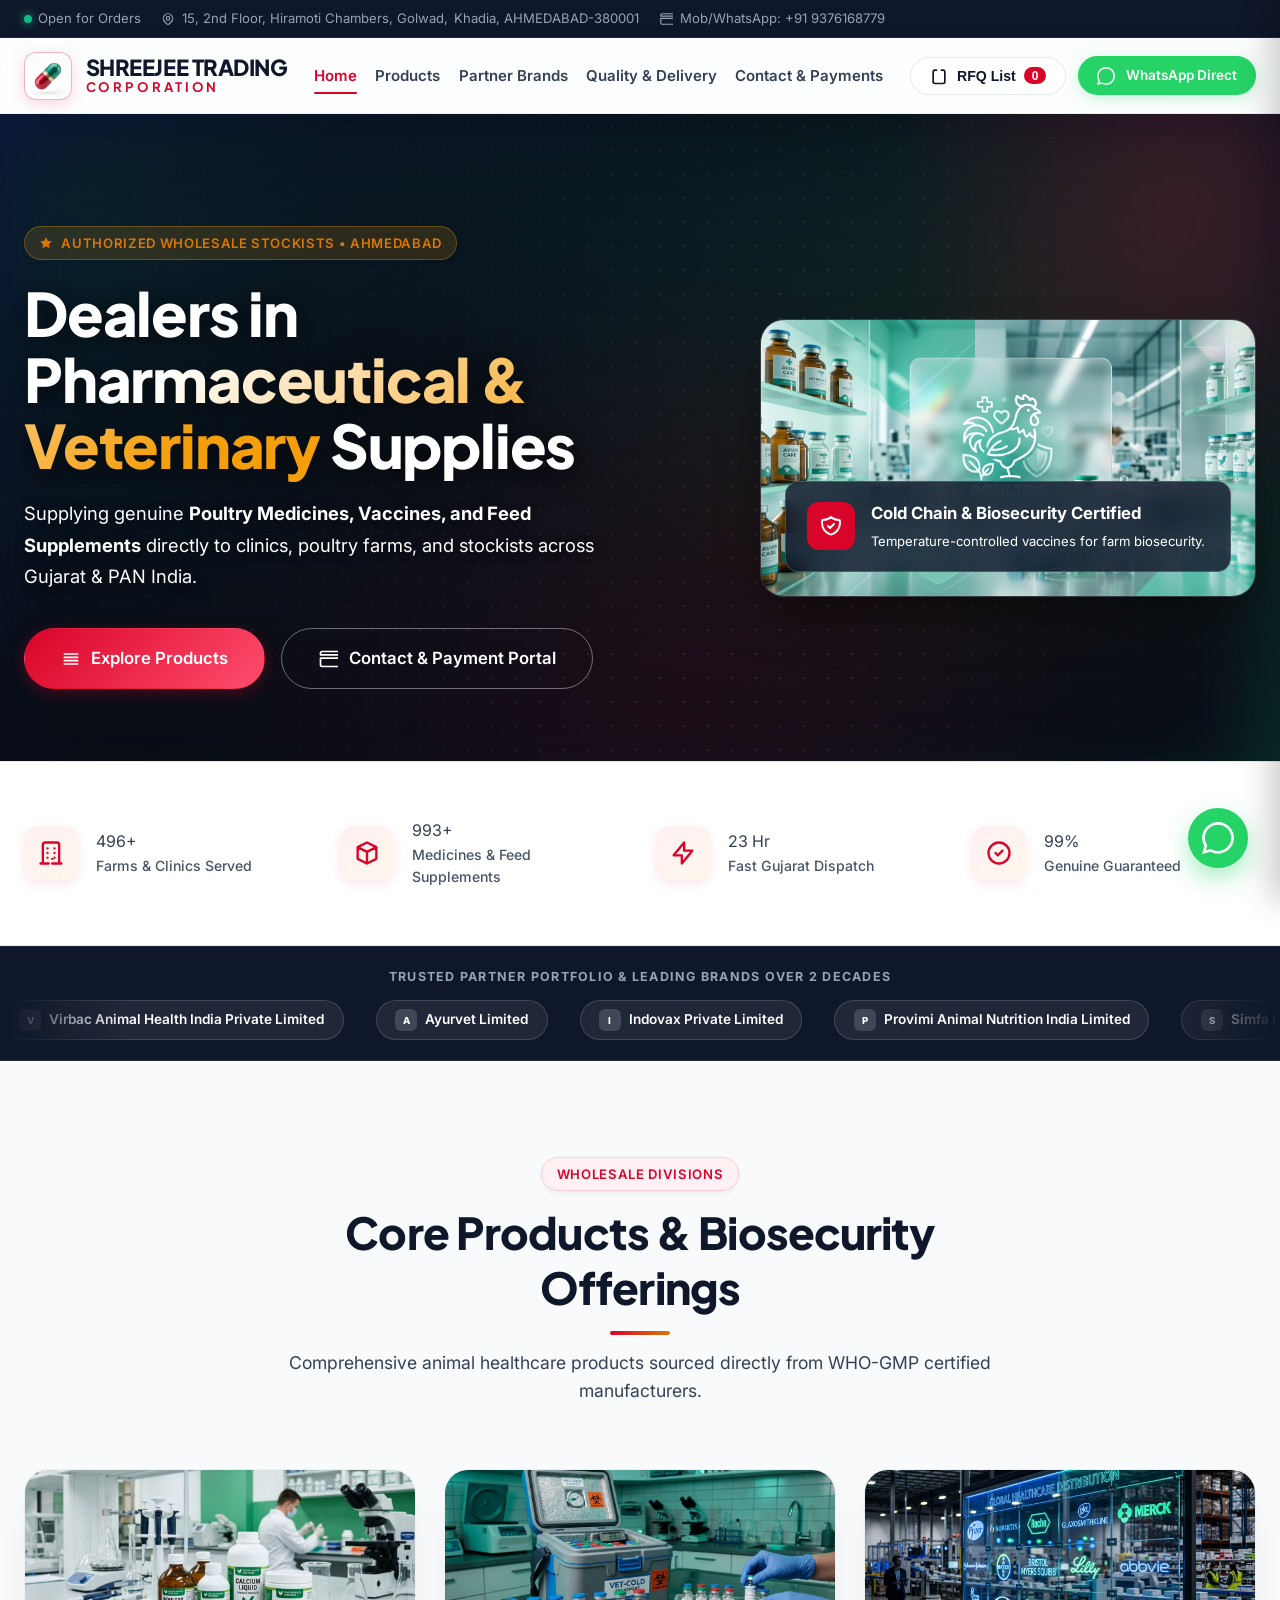
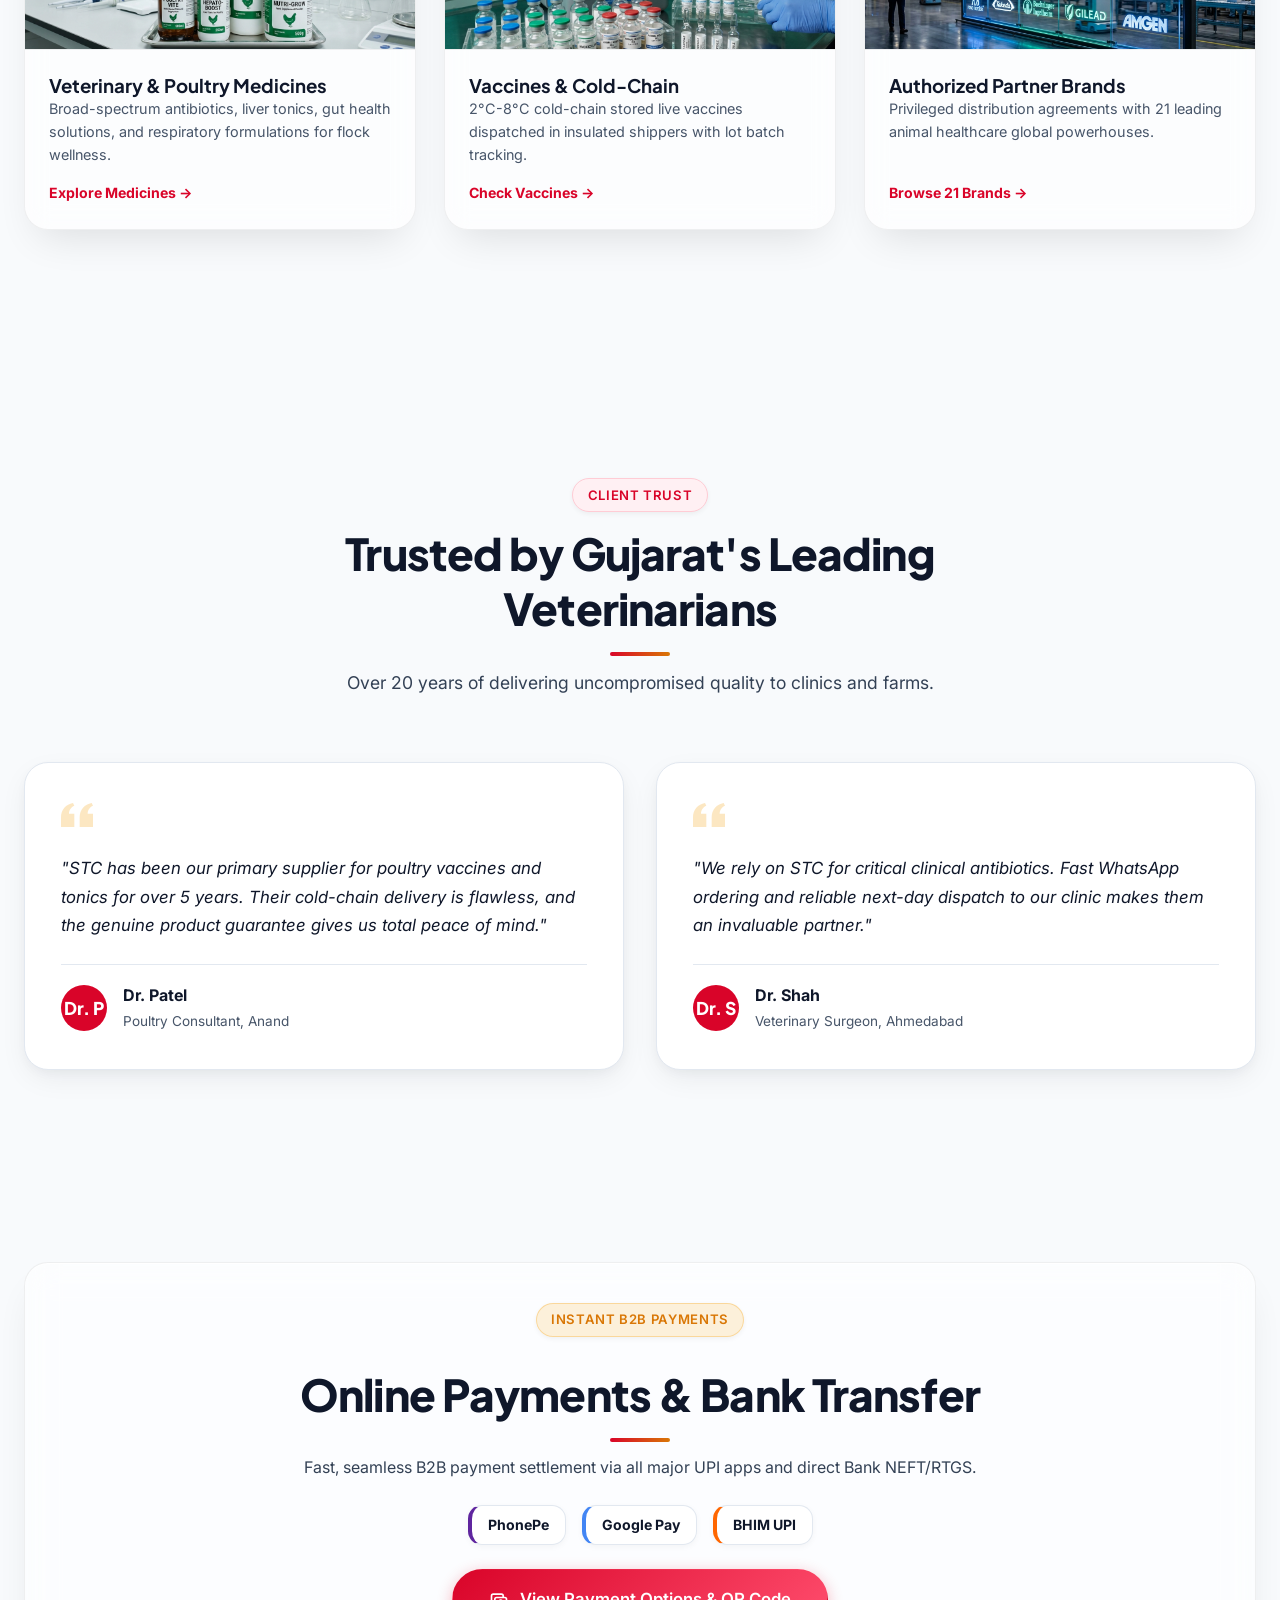
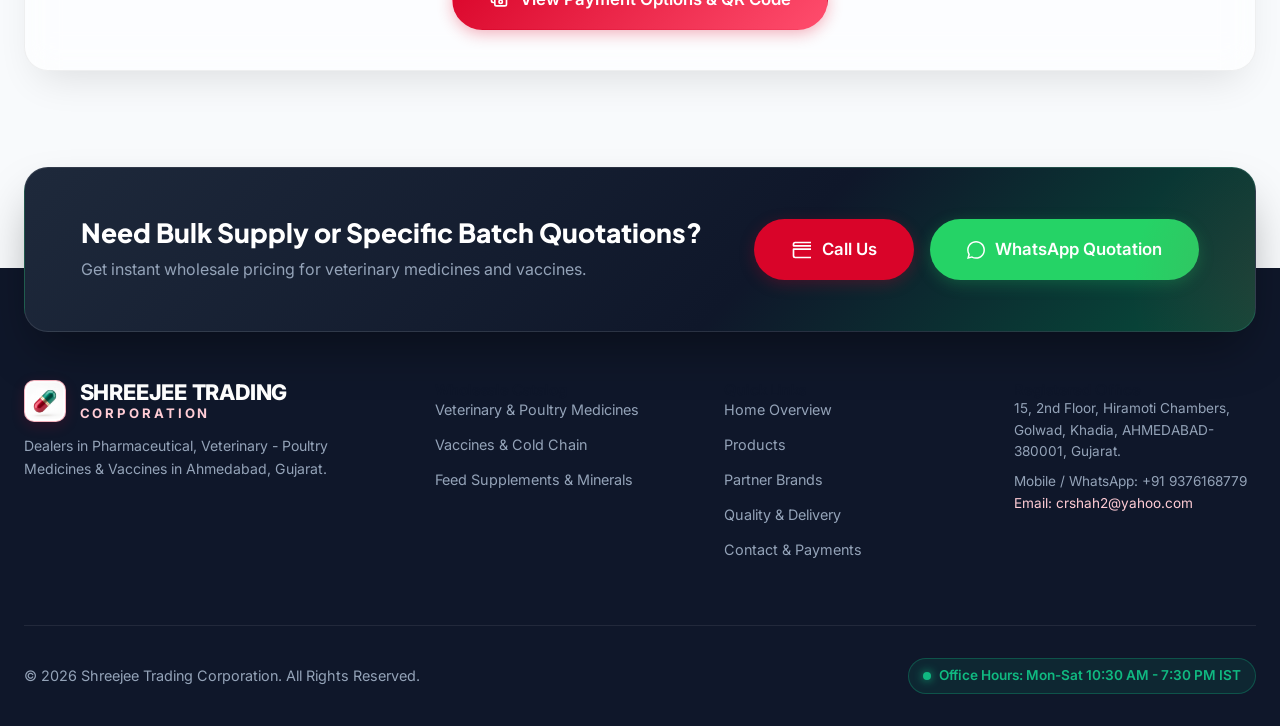
==== commit ee63796f: "Harmonize Farm Estimator section styling with site theme and eliminate harsh color transition before" ====
--- a/index.html
+++ b/index.html
@@ -11,7 +11,7 @@
   <link rel="preconnect" href="https://fonts.googleapis.com">
   <link rel="preconnect" href="https://fonts.gstatic.com" crossorigin>
   <link href="https://fonts.googleapis.com/css2?family=Inter:wght@400;500;600;700;800&family=Plus+Jakarta+Sans:wght@400;500;600;700;800&display=swap" rel="stylesheet">
-  <link rel="stylesheet" href="styles.css?v=20260906i">
+  <link rel="stylesheet" href="styles.css?v=20260906j">
 </head>
 <body>
   <!-- Skip to Main Content Link -->
@@ -406,6 +406,6 @@
   <div id="quickViewModalContainer"></div>
 
   <!-- JavaScript File -->
-  <script src="app.js?v=20260906i"></script>
+  <script src="app.js?v=20260906j"></script>
 </body>
 </html>
--- a/styles.css
+++ b/styles.css
@@ -1528,50 +1528,48 @@
 
 /* Multi-Tab Interactive Farm Requirement & Dosage Estimator */
 .calc-section {
-  background: linear-gradient(135deg, #0b1528 0%, #1e3a8a 60%, #0f172a 100%);
-  color: #ffffff;
-  padding: 5.5rem 0;
-  border-top: 1px solid rgba(255, 255, 255, 0.1);
-  border-bottom: 1px solid rgba(255, 255, 255, 0.1);
+  background: var(--bg-section-alt);
+  border-top: 1px solid var(--border-color);
+  border-bottom: 1px solid var(--border-color);
+  color: var(--text-body);
+  padding: 5.5rem 0 4rem;
 }
 
 .calc-section .section-title {
-  color: #ffffff;
+  color: var(--text-heading);
 }
 
 .calc-section .section-desc {
-  color: #cbd5e1;
+  color: var(--text-muted);
 }
 
 .calc-card {
-  background: rgba(30, 41, 59, 0.75);
-  backdrop-filter: blur(16px);
-  -webkit-backdrop-filter: blur(16px);
-  border: 1px solid rgba(255, 255, 255, 0.15);
+  background: var(--card-bg);
+  border: 1px solid var(--border-color);
   border-radius: var(--radius-lg);
   padding: 3rem;
   display: grid;
   grid-template-columns: 1.2fr 0.8fr;
   gap: 3.5rem;
-  align-items: center;
-  box-shadow: 0 25px 50px -12px rgba(0, 0, 0, 0.5);
+  align-items: stretch;
+  box-shadow: var(--card-shadow);
 }
 
 .calc-tab-nav {
   display: flex;
   gap: 0.75rem;
-  margin: 1.5rem 0 2rem;
+  margin: 0.5rem 0 1.75rem;
   flex-wrap: wrap;
 }
 
 .calc-tab-btn {
-  padding: 0.6rem 1.35rem;
+  padding: 0.65rem 1.4rem;
   border-radius: var(--radius-full);
-  background: rgba(255, 255, 255, 0.1);
-  color: rgba(255, 255, 255, 0.8);
-  border: 1px solid rgba(255, 255, 255, 0.2);
+  background: var(--slate-100);
+  color: var(--slate-700);
+  border: 1px solid var(--border-color);
   font-family: var(--font-body);
-  font-size: 0.88rem;
+  font-size: 0.9rem;
   font-weight: 600;
   cursor: pointer;
   transition: var(--transition);
@@ -1580,8 +1578,8 @@
 }
 
 .calc-tab-btn:hover {
-  background: rgba(255, 255, 255, 0.18);
-  color: #ffffff;
+  background: var(--slate-200);
+  color: var(--slate-900);
 }
 
 .calc-tab-btn.active {
@@ -1594,7 +1592,7 @@
 .calc-form {
   display: flex;
   flex-direction: column;
-  gap: 1.5rem;
+  gap: 1.25rem;
 }
 
 .form-group {
@@ -1606,7 +1604,7 @@
 .form-label {
   font-size: 0.9rem;
   font-weight: 600;
-  color: rgba(255, 255, 255, 0.9);
+  color: var(--text-heading);
 }
 
 .form-input,
@@ -1614,11 +1612,11 @@
   width: 100%;
   padding: 0.9rem 1.25rem;
   border-radius: var(--radius-md);
-  border: 1px solid rgba(255, 255, 255, 0.2);
-  background: rgba(15, 23, 42, 0.6);
-  color: white;
+  border: 1px solid var(--input-border);
+  background: var(--bg-page);
+  color: var(--text-heading);
   font-family: var(--font-body);
-  font-size: 1rem;
+  font-size: 0.95rem;
   outline: none;
   transition: var(--transition);
 }
@@ -1626,40 +1624,49 @@
 .form-input:focus,
 .form-select:focus {
   border-color: var(--stc-red);
-  box-shadow: 0 0 0 3px rgba(217, 4, 41, 0.25);
+  box-shadow: 0 0 0 3px var(--stc-red-light);
+  background: #ffffff;
 }
 
 .form-select option {
-  background: #0f172a;
-  color: white;
+  background: #ffffff;
+  color: var(--text-heading);
 }
 
 .calc-result-box {
-  background: rgba(15, 23, 42, 0.85);
+  background: linear-gradient(145deg, #0f172a 0%, #1e293b 60%, #1e3a8a 100%);
   border: 1px solid rgba(255, 255, 255, 0.12);
   border-radius: var(--radius-lg);
   padding: 2.25rem;
   display: flex;
   flex-direction: column;
+  justify-content: space-between;
   gap: 1.25rem;
+  box-shadow: 0 15px 35px -5px rgba(15, 23, 42, 0.25);
+  color: #ffffff;
+}
+
+.calc-result-box h3 {
+  color: #ffffff;
 }
 
 .result-item {
   display: flex;
   justify-content: space-between;
   align-items: baseline;
-  border-bottom: 1px solid rgba(255, 255, 255, 0.1);
+  border-bottom: 1px solid rgba(255, 255, 255, 0.12);
   padding-bottom: 1rem;
+  gap: 1rem;
 }
 
 .result-label {
   font-size: 0.92rem;
-  color: rgba(255, 255, 255, 0.7);
+  color: #cbd5e1;
 }
 
 .result-val {
   font-family: var(--font-heading);
-  font-size: 1.6rem;
+  font-size: 1.55rem;
   font-weight: 800;
   color: #ffffff;
 }
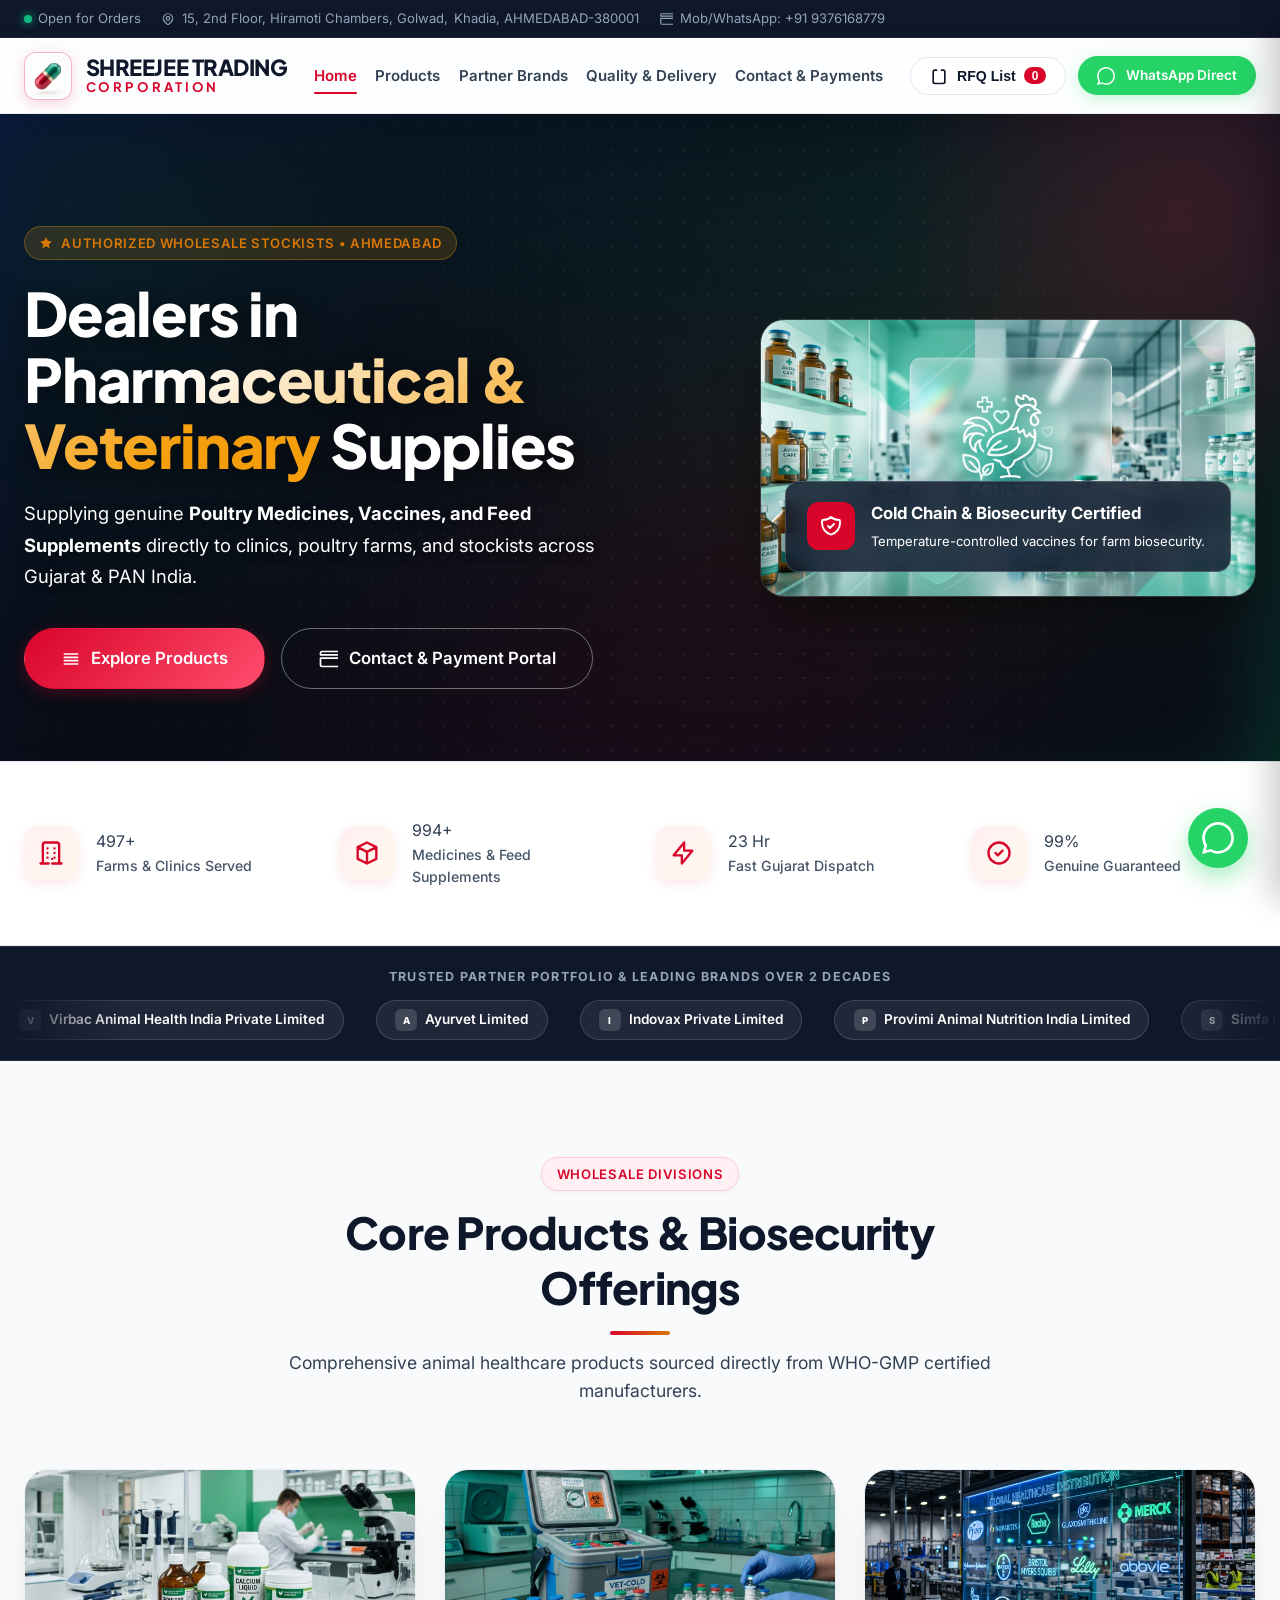
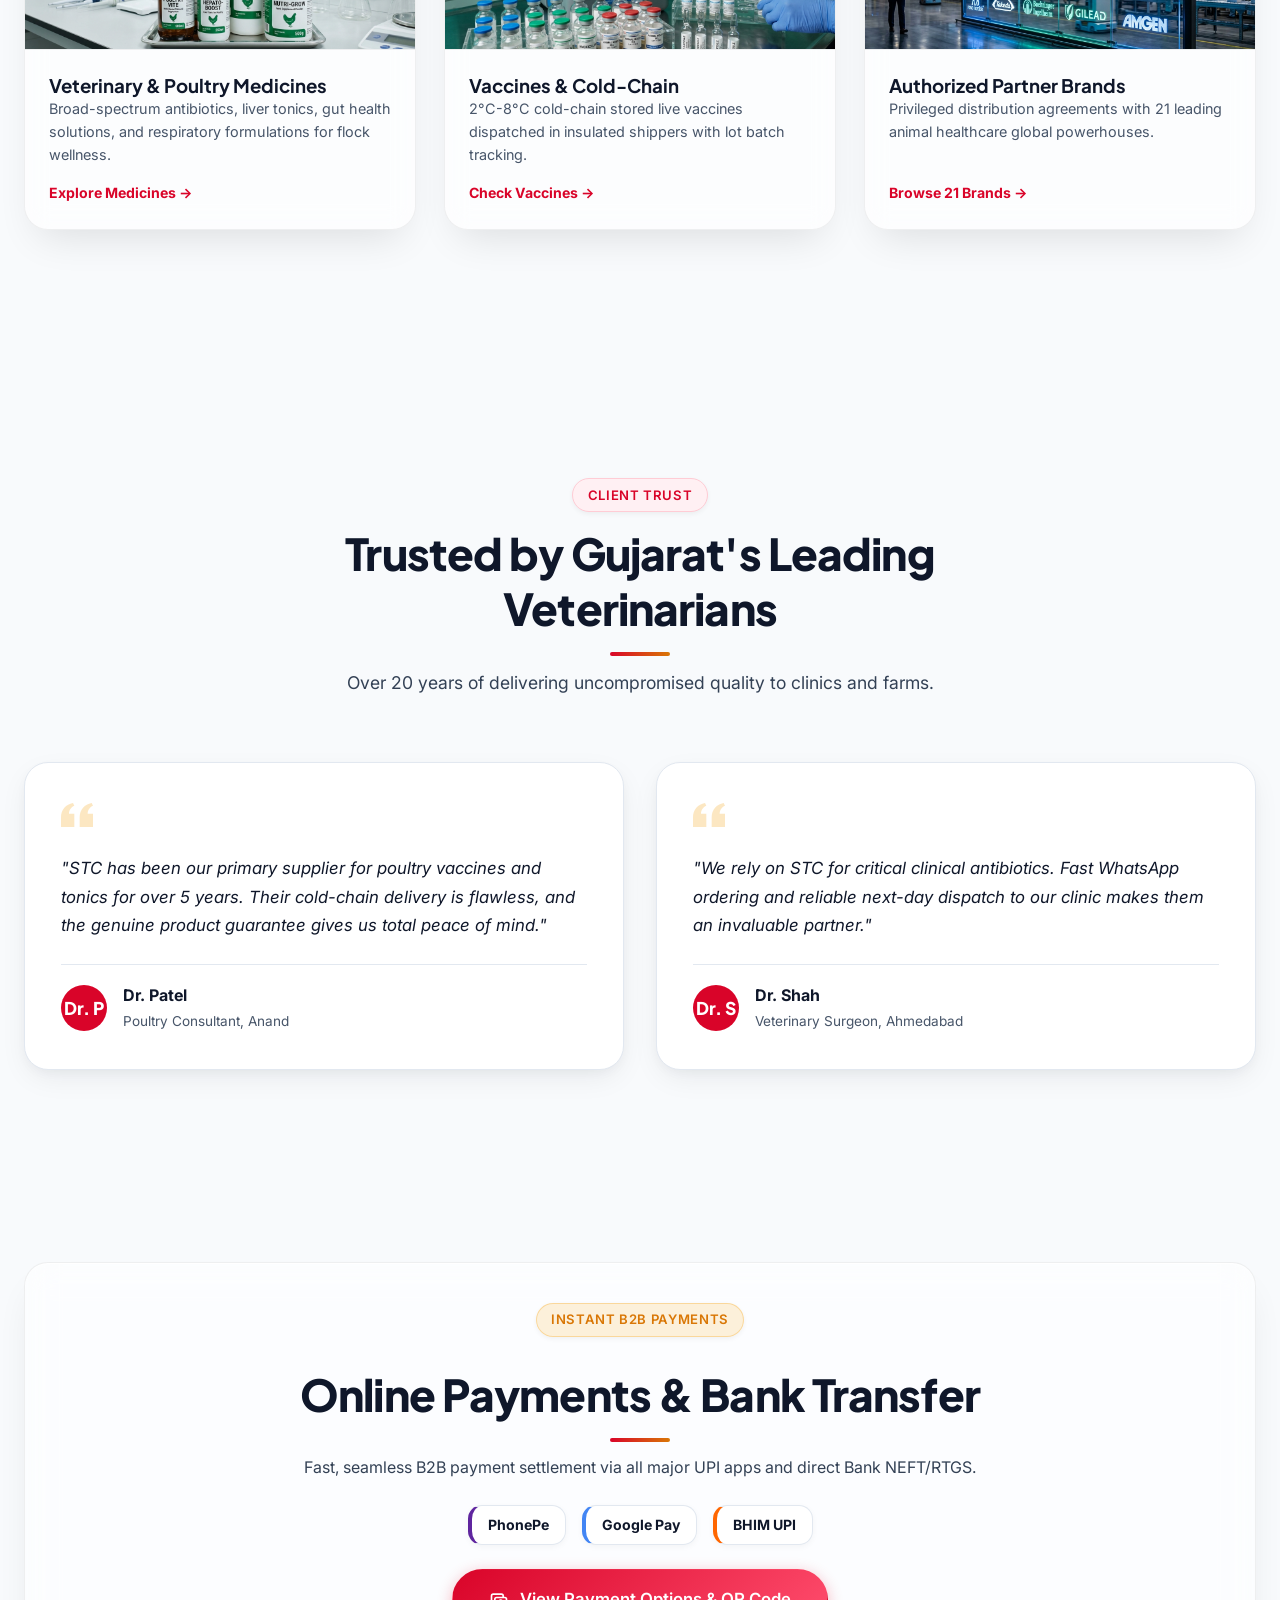
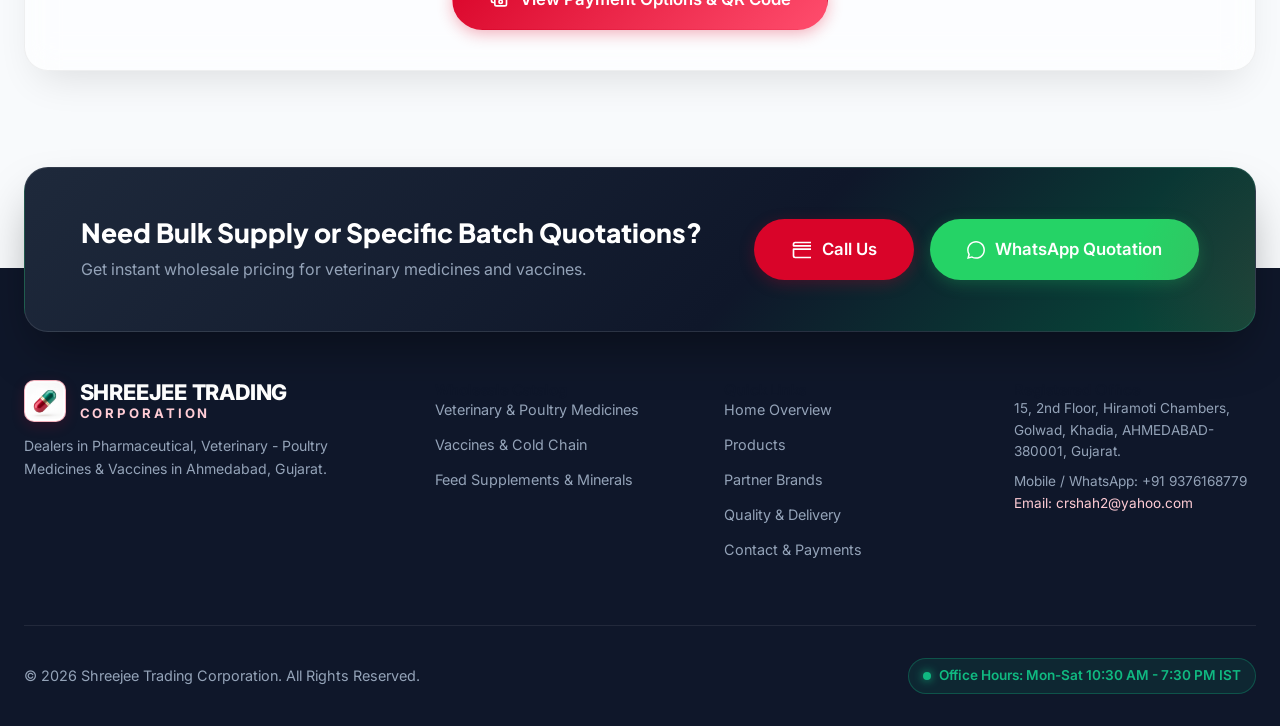
==== commit 8e3459c4: "Add vaccine calculations for poultry and livestock to Farm Requirement Estimator with cold chain pac" ====
--- a/index.html
+++ b/index.html
@@ -11,7 +11,7 @@
   <link rel="preconnect" href="https://fonts.googleapis.com">
   <link rel="preconnect" href="https://fonts.gstatic.com" crossorigin>
   <link href="https://fonts.googleapis.com/css2?family=Inter:wght@400;500;600;700;800&family=Plus+Jakarta+Sans:wght@400;500;600;700;800&display=swap" rel="stylesheet">
-  <link rel="stylesheet" href="styles.css?v=20260906j">
+  <link rel="stylesheet" href="styles.css?v=20260906k">
 </head>
 <body>
   <!-- Skip to Main Content Link -->
@@ -406,6 +406,6 @@
   <div id="quickViewModalContainer"></div>
 
   <!-- JavaScript File -->
-  <script src="app.js?v=20260906j"></script>
+  <script src="app.js?v=20260906k"></script>
 </body>
 </html>
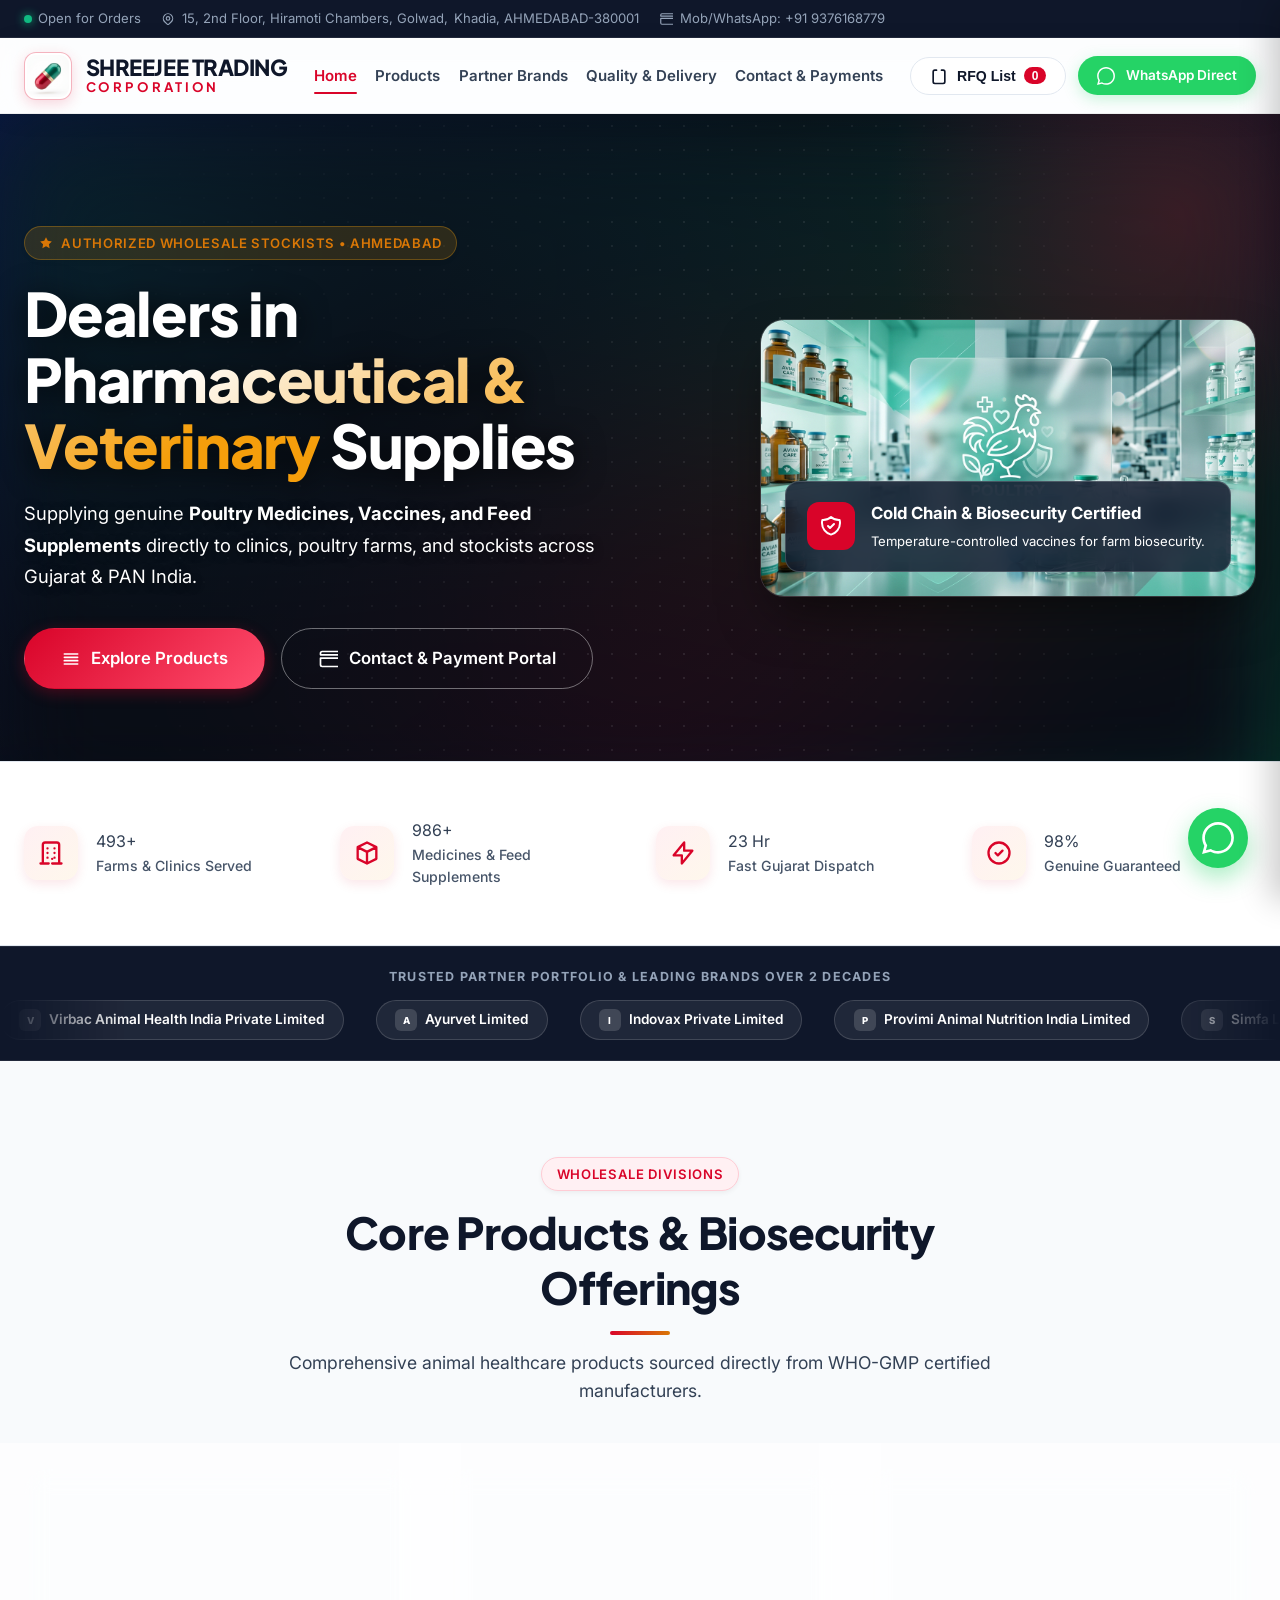
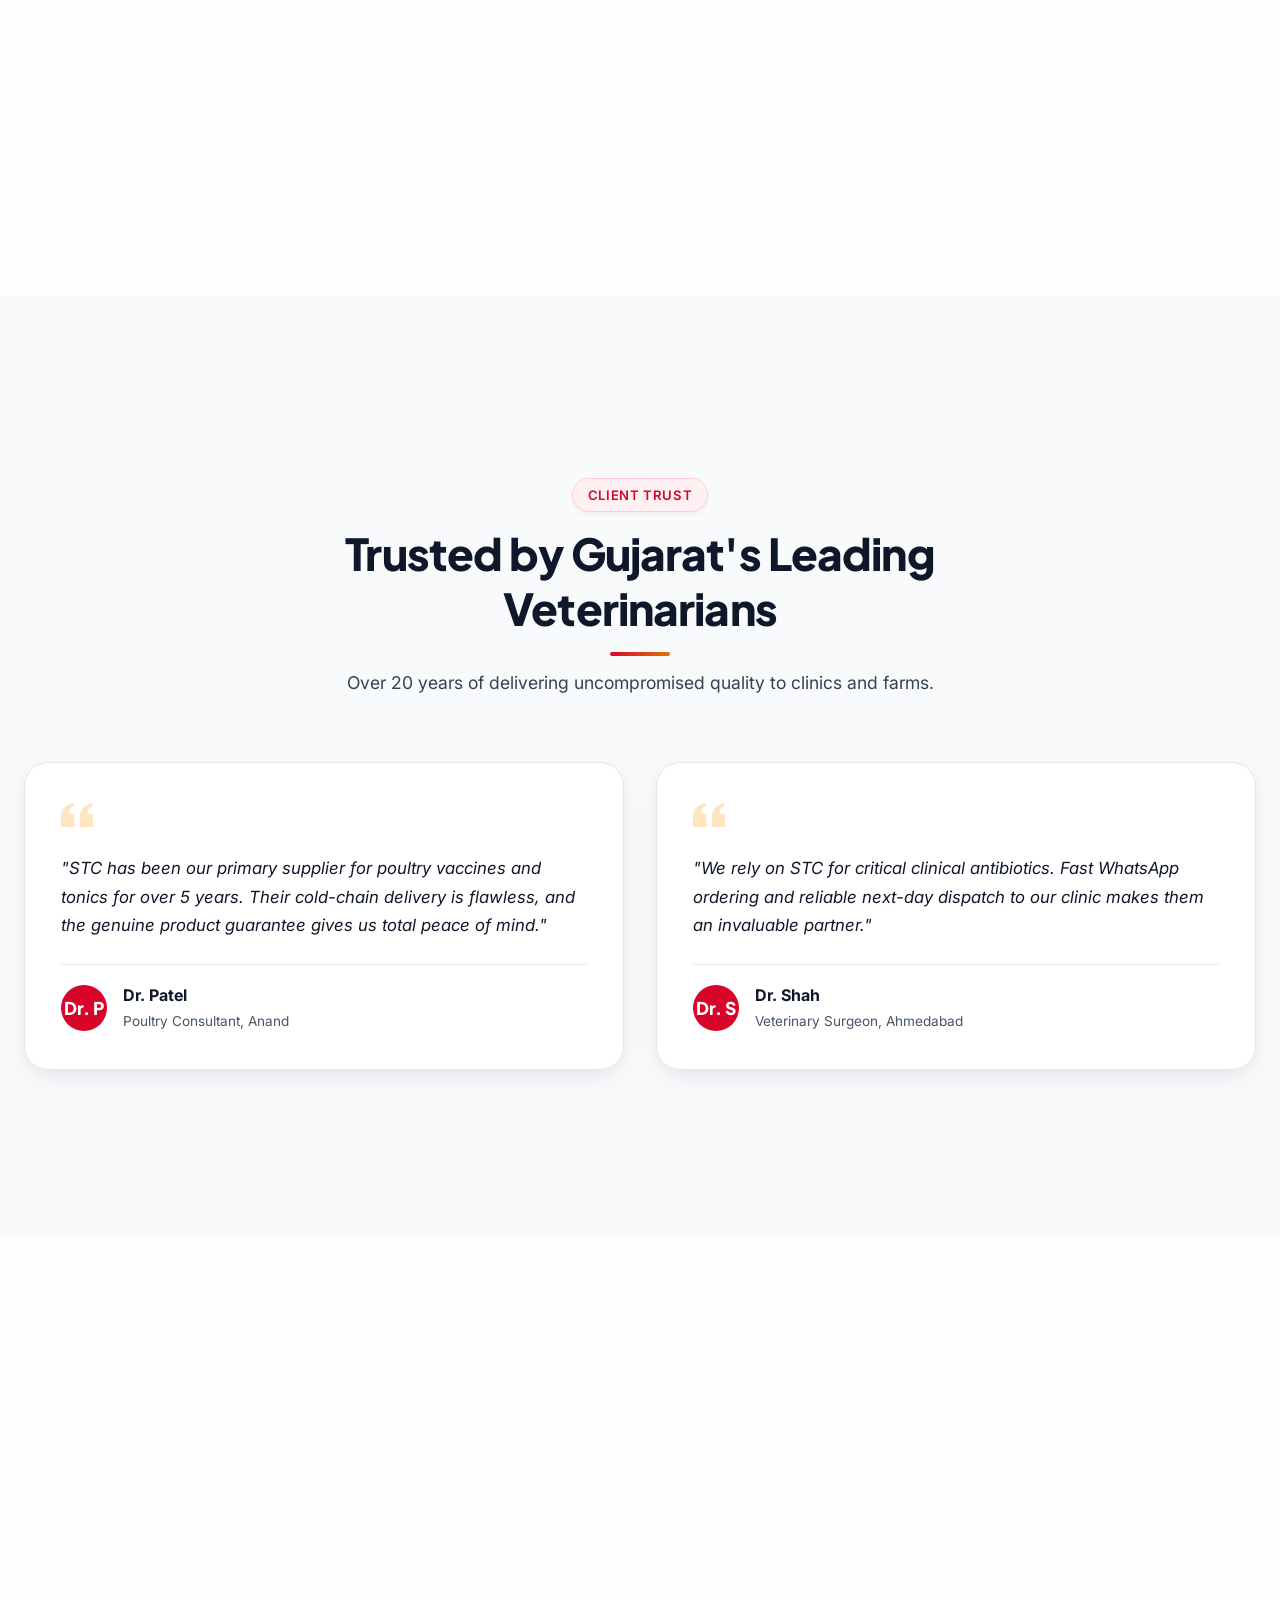
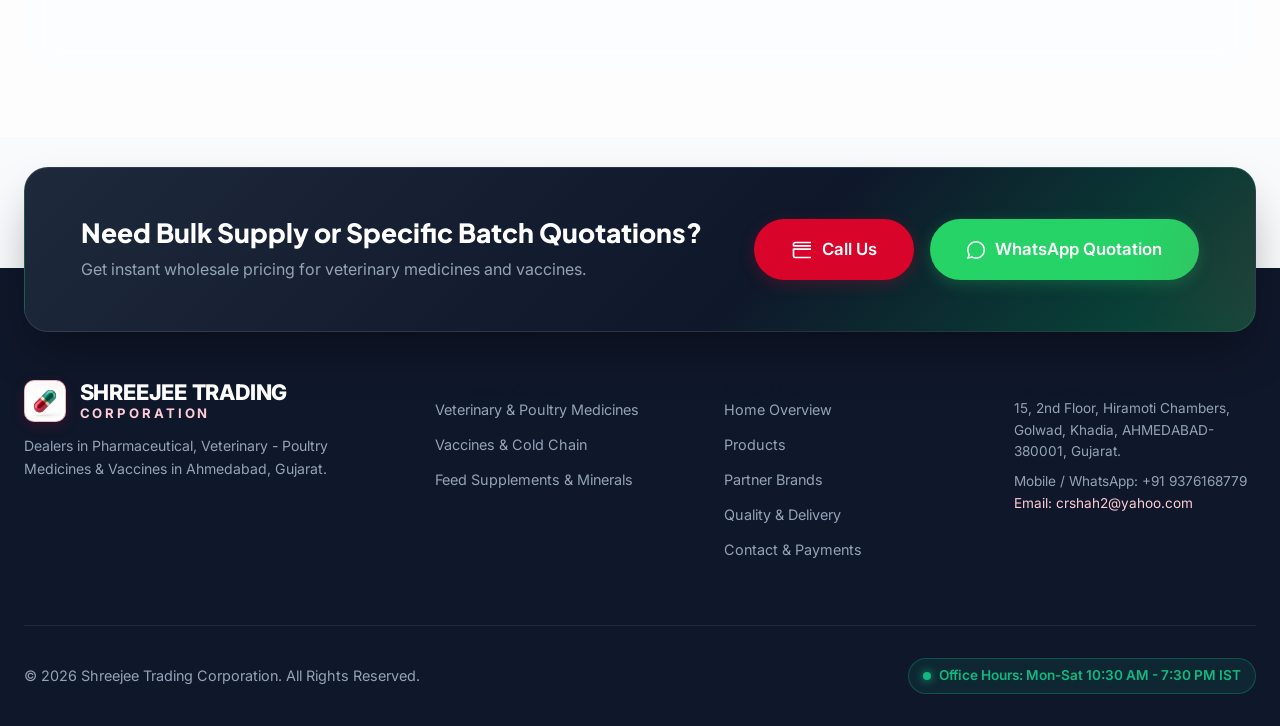
==== commit aca22a6f: "Update partner brands showcase image and branding assets" ====
--- a/index.html
+++ b/index.html
@@ -217,7 +217,7 @@
         </div>
 
         <div class="category-card animate-reveal delay-4">
-          <img src="assets/category-brands.jpg" alt="Authorized Partner Brands" loading="lazy">
+          <img src="assets/category-brands.jpg?v=20260906" alt="Authorized Partner Brands" loading="lazy">
           <div class="category-card-content">
             <h3>Authorized Partner Brands</h3>
             <p>Privileged distribution agreements with 21 leading animal healthcare global powerhouses.</p>
